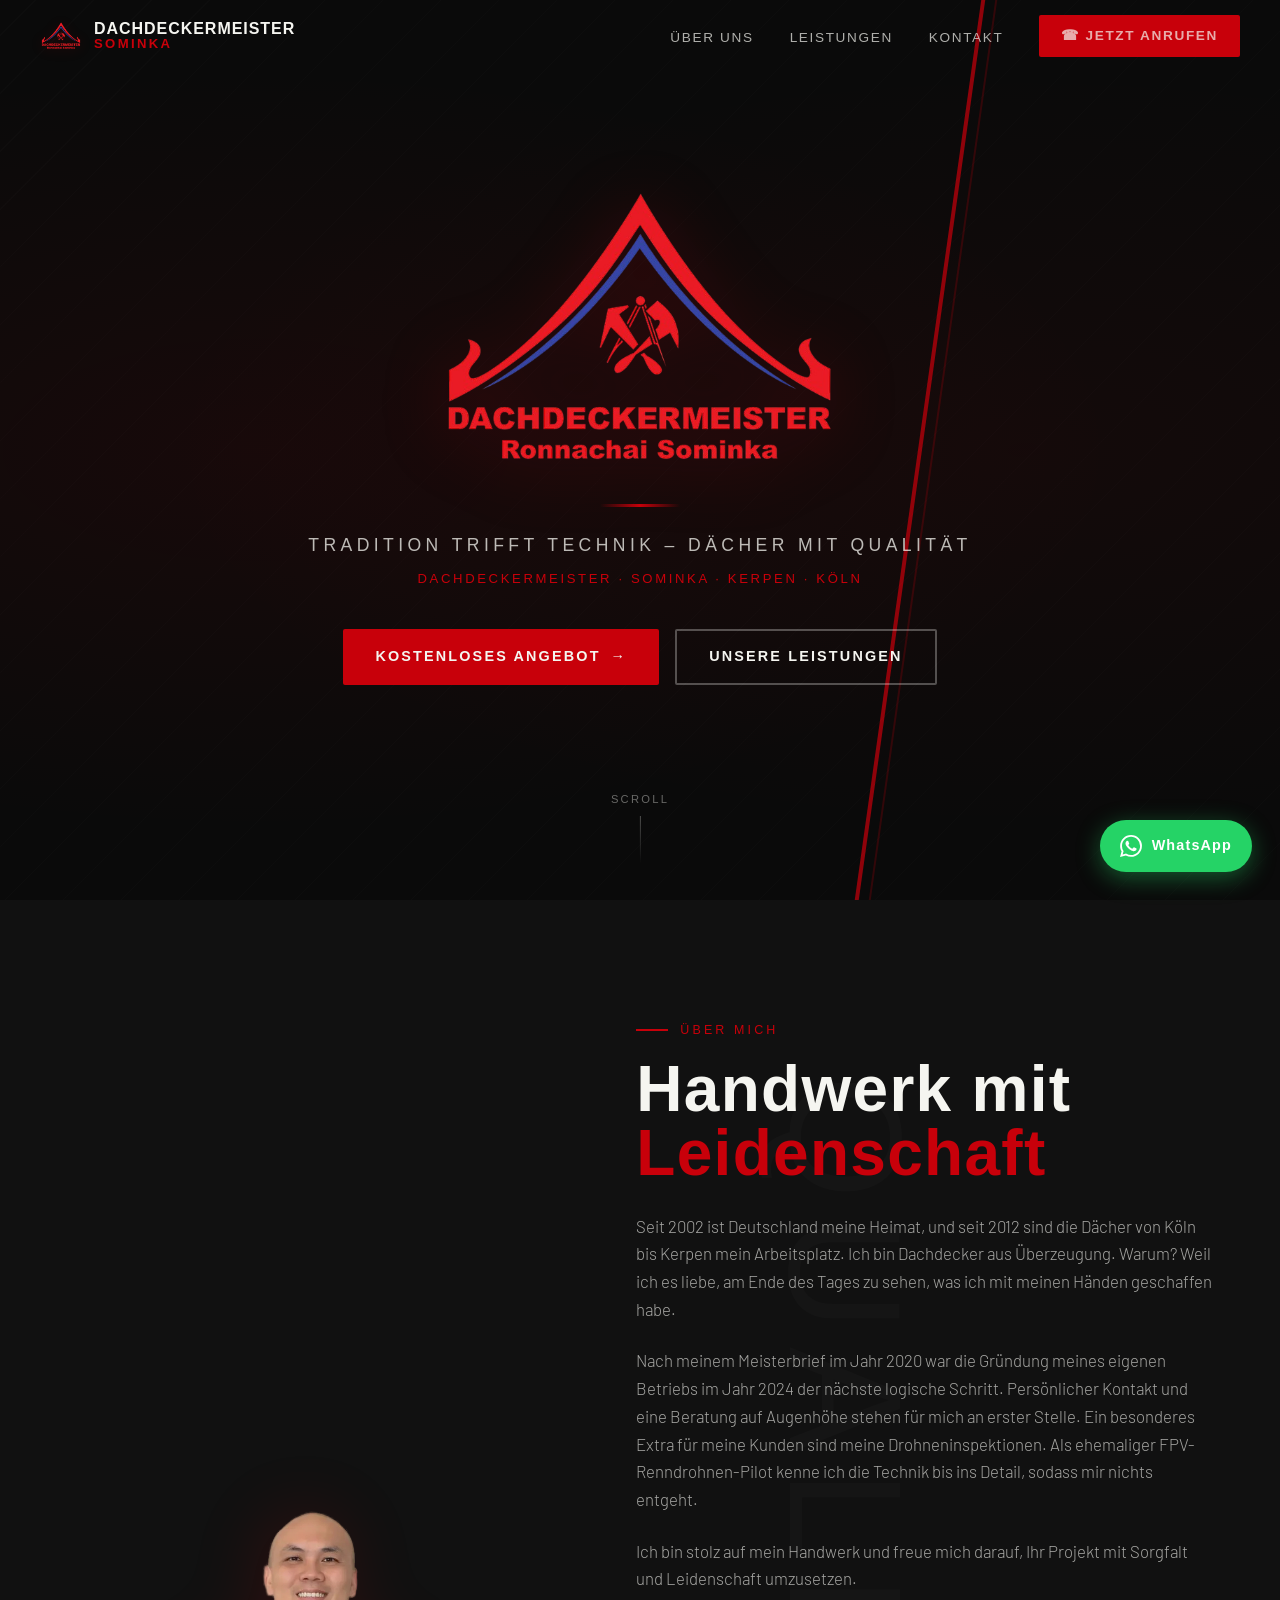
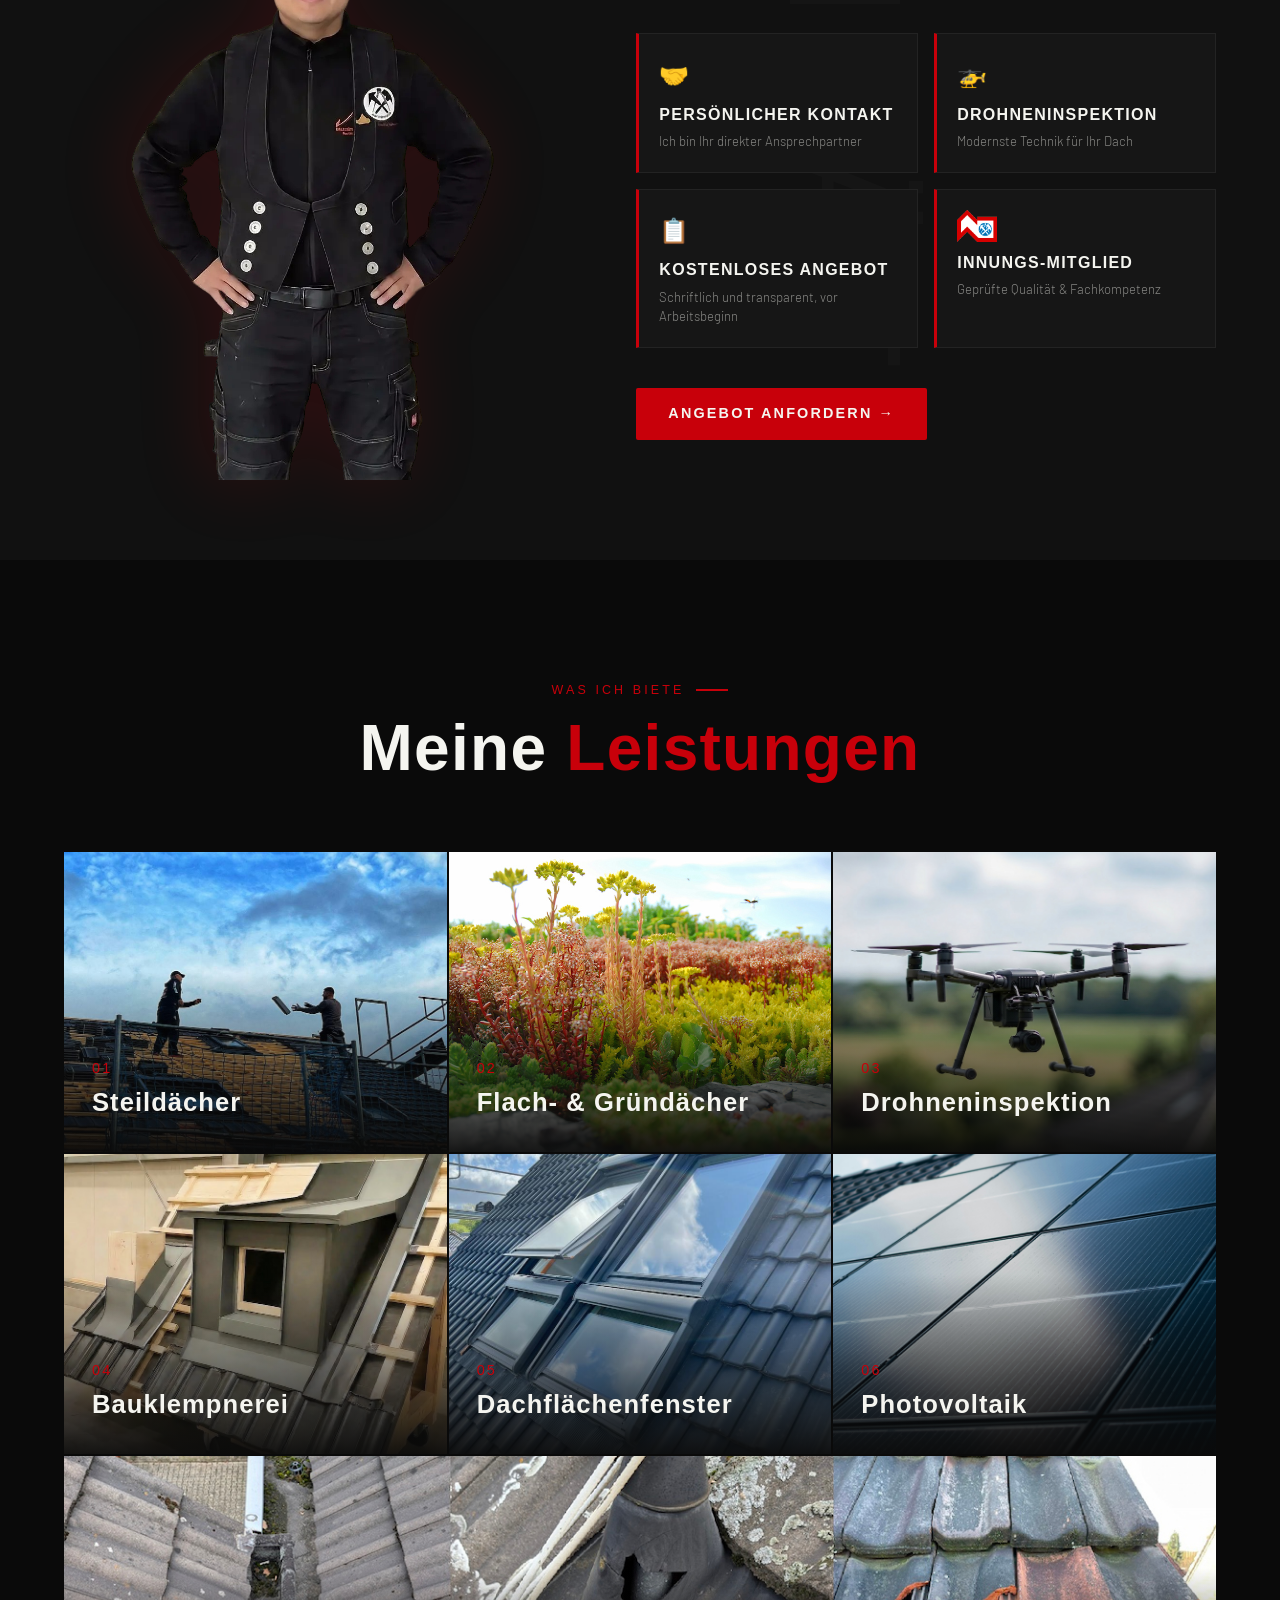
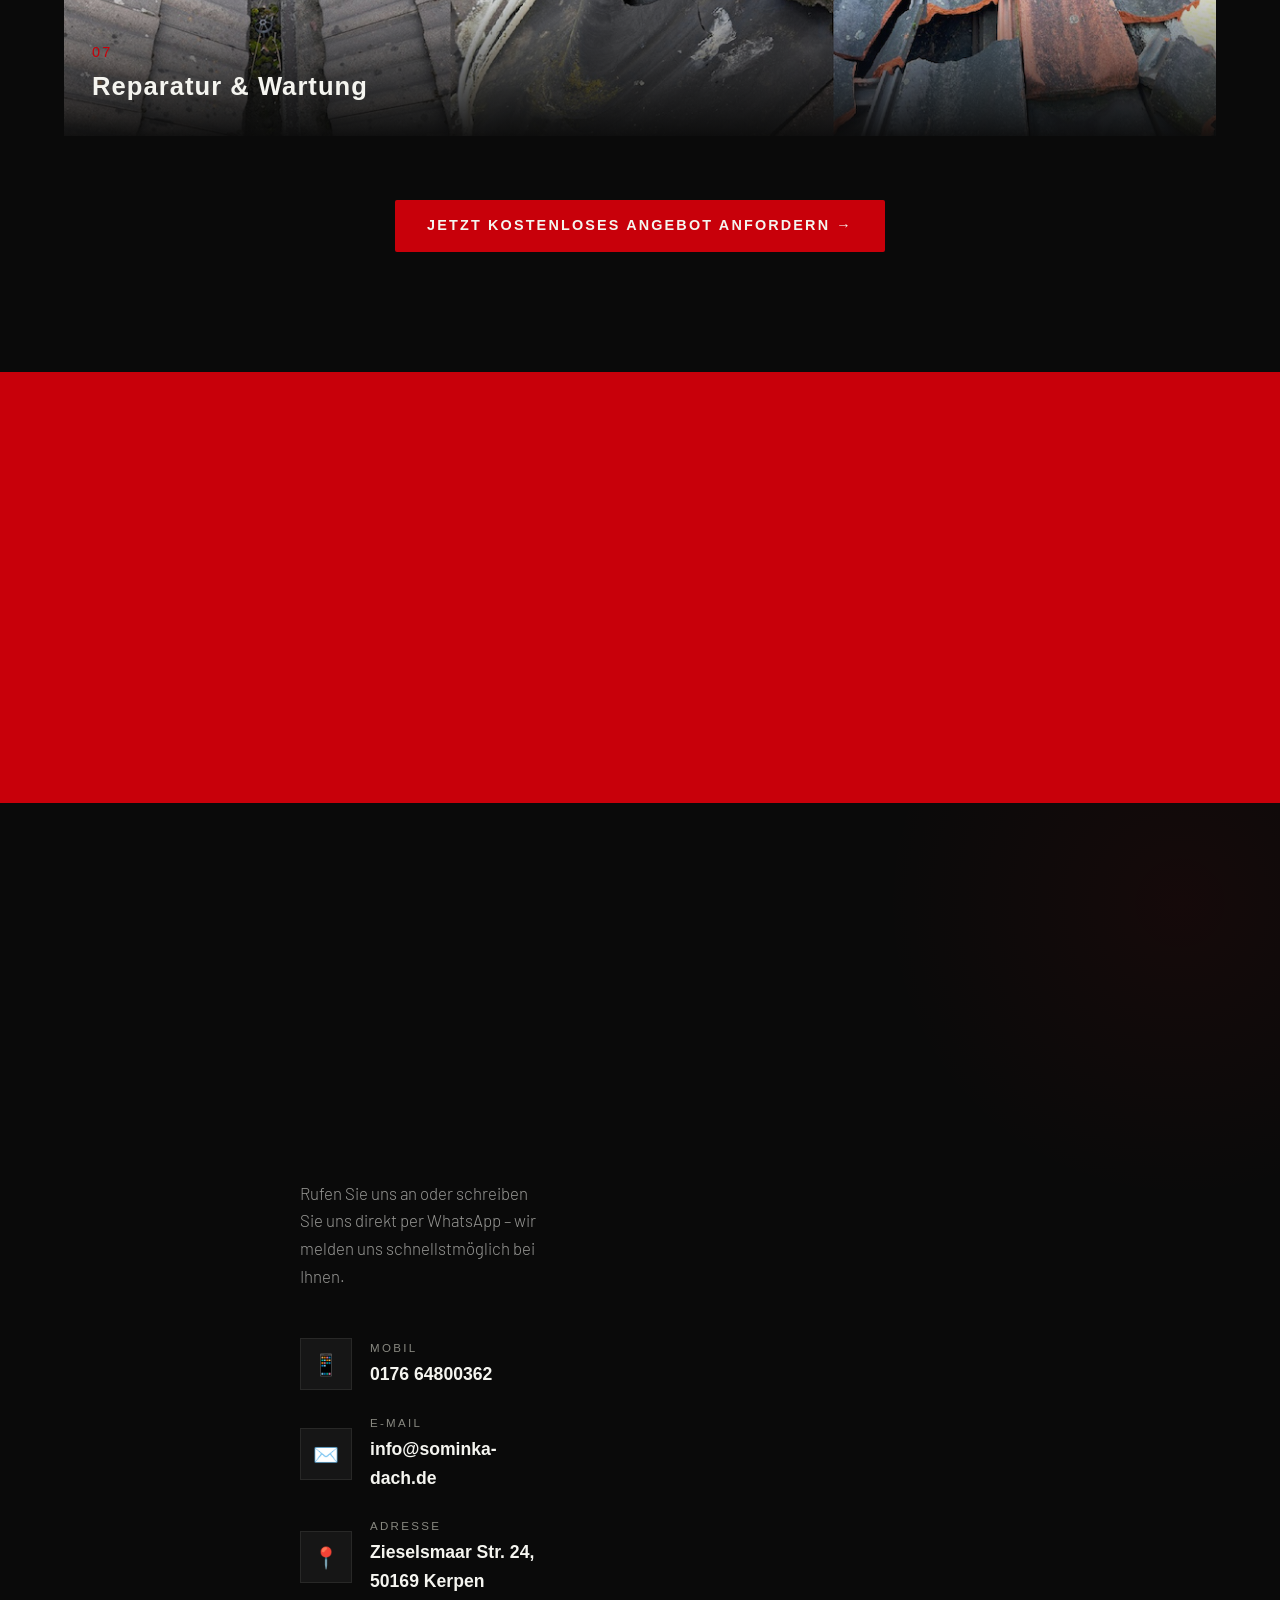
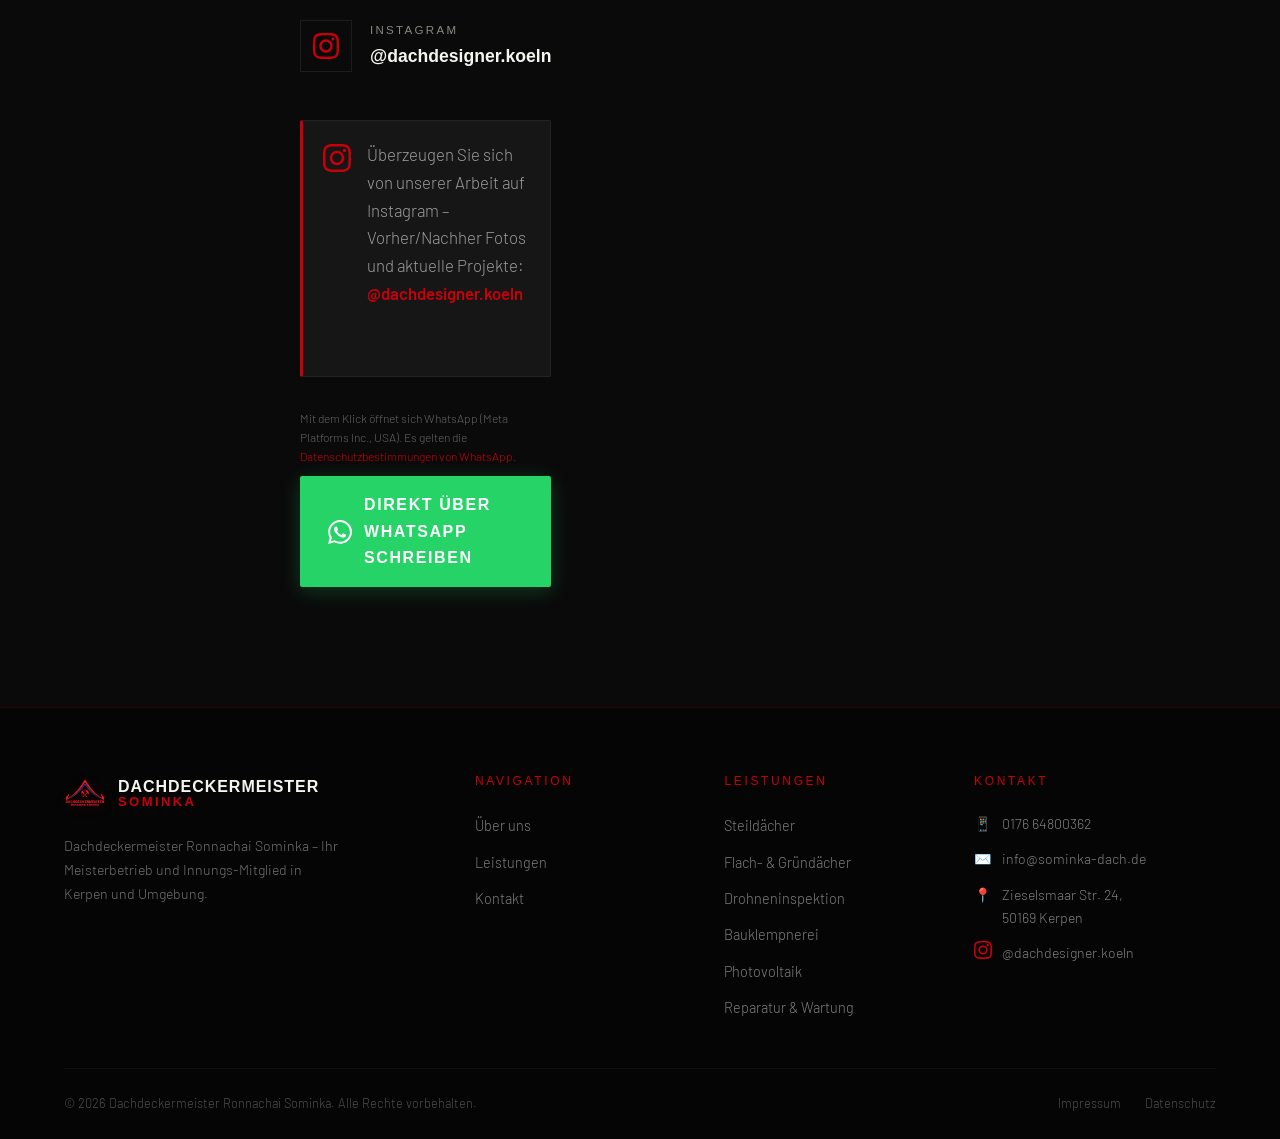
==== index.html @ edcadec3 "Revise text for clarity and emphasis on inspections" ====
<!DOCTYPE html>
<html lang="de">
<head>
  <meta charset="UTF-8" />
  <meta name="viewport" content="width=device-width, initial-scale=1.0" />
  <meta name="description" content="Dachdeckermeister Ronnachai Sominka in Kerpen – Steildach, Flachdach, Gründach, Drohneninspektion, Photovoltaik und mehr. Jetzt kostenloses Angebot anfordern." />
  <title>Dachdeckermeister Sominka | Kerpen</title>
  <link rel="manifest" href="site.webmanifest">
  <link rel="apple-touch-icon" sizes="180x180" href="apple-touch-icon.png">
  <link rel="icon" type="image/png" sizes="32x32" href="favicon-32x32.png">
  <link rel="icon" type="image/png" sizes="16x16" href="favicon-16x16.png">
  <link rel="shortcut icon" href="favicon.ico">
  <link rel="stylesheet" href="style.css" />
</head>
<body>

<!-- ═══════════════════════════════════════════
     LADEANIMATION – Scheinwerfer Reveal
══════════════════════════════════════════════ -->
<div id="page-loader">
  <div class="loader-spotlight-wrap">
    <!-- Logo liegt darunter – wird durch Scheinwerfer enthüllt -->
    <img src="images/logo.png" alt="Dachdeckermeister Sominka" class="loader-logo-base" />
    <!-- Scheinwerfer-Maske läuft darüber -->
    <div class="loader-spotlight"></div>
  </div>
  <div class="loader-bar-wrap">
    <div class="loader-bar"></div>
  </div>
  <span class="loader-text">Dachdeckermeister Sominka</span>
</div>

<!-- FLOATING WHATSAPP -->
<div class="whatsapp-float" aria-label="WhatsApp Kontakt">
  <a href="https://wa.me/4917664800362?text=Hallo%2C%20ich%20interessiere%20mich%20f%C3%BCr%20Ihr%20Angebot." target="_blank" rel="noopener">
    <svg viewBox="0 0 24 24" xmlns="http://www.w3.org/2000/svg">
      <path d="M17.472 14.382c-.297-.149-1.758-.867-2.03-.967-.273-.099-.471-.148-.67.15-.197.297-.767.966-.94 1.164-.173.199-.347.223-.644.075-.297-.15-1.255-.463-2.39-1.475-.883-.788-1.48-1.761-1.653-2.059-.173-.297-.018-.458.13-.606.134-.133.298-.347.446-.52.149-.174.198-.298.298-.497.099-.198.05-.371-.025-.52-.075-.149-.669-1.612-.916-2.207-.242-.579-.487-.5-.669-.51-.173-.008-.371-.01-.57-.01-.198 0-.52.074-.792.372-.272.297-1.04 1.016-1.04 2.479 0 1.462 1.065 2.875 1.213 3.074.149.198 2.096 3.2 5.077 4.487.709.306 1.262.489 1.694.625.712.227 1.36.195 1.871.118.571-.085 1.758-.719 2.006-1.413.248-.694.248-1.289.173-1.413-.074-.124-.272-.198-.57-.347m-5.421 7.403h-.004a9.87 9.87 0 01-5.031-1.378l-.361-.214-3.741.982.998-3.648-.235-.374a9.86 9.86 0 01-1.51-5.26c.001-5.45 4.436-9.884 9.888-9.884 2.64 0 5.122 1.03 6.988 2.898a9.825 9.825 0 012.893 6.994c-.003 5.45-4.437 9.884-9.885 9.884m8.413-18.297A11.815 11.815 0 0012.05 0C5.495 0 .16 5.335.157 11.892c0 2.096.547 4.142 1.588 5.945L.057 24l6.305-1.654a11.882 11.882 0 005.683 1.448h.005c6.554 0 11.89-5.335 11.893-11.893a11.821 11.821 0 00-3.48-8.413Z"/>
    </svg>
    <span>WhatsApp</span>
  </a>
</div>

<!-- NAVIGATION -->
<nav class="navbar" id="navbar">
  <div class="nav-inner">
    <a href="index.html" class="nav-logo">
      <img src="images/logo.png" alt="Logo Dachdeckermeister Sominka" class="nav-logo-img" />
      <div class="nav-logo-text">
        <span class="nav-logo-name">Dachdeckermeister</span>
        <span class="nav-logo-sub">Sominka</span>
      </div>
    </a>
    <ul class="nav-links" id="navLinks">
      <li><a href="#about">Über uns</a></li>
      <li><a href="#services">Leistungen</a></li>
      <li><a href="#contact">Kontakt</a></li>
      <li><a href="tel:+4917664800362" class="btn btn-primary nav-cta">☎ Jetzt anrufen</a></li>
    </ul>
    <div class="nav-burger" id="navBurger" aria-label="Menü öffnen" role="button">
      <span></span><span></span><span></span>
    </div>
  </div>
</nav>

<!-- HERO -->
<section class="hero hero-logo" id="home">
  <div class="hero-slash"></div>

  <!-- Dezentes Hintergrundmuster -->
  <div class="hero-pattern"></div>

  <div class="hero-content hero-content-centered">

    <!-- Logo -->
    <div class="hero-logo-wrap">
      <img
        src="images/logo.png"
        alt="Dachdeckermeister Ronnachai Sominka – Logo"
        class="hero-logo-img"
      />
    </div>

    <!-- Trennlinie -->
    <div class="hero-divider"></div>

    <!-- Slogan -->
    <p class="hero-tagline">
      Tradition trifft Technik – Dächer mit Qualität
    </p>
    <p class="hero-location">
      Dachdeckermeister · Sominka · Kerpen · Köln
    </p>

    <!-- Buttons -->
    <div class="hero-actions" style="justify-content: center;">
      <a href="#contact" class="btn btn-primary">Kostenloses Angebot <span>→</span></a>
      <a href="#services" class="btn btn-outline">Unsere Leistungen</a>
    </div>

  </div>

  <div class="hero-scroll">
    <span>Scroll</span>
    <div class="scroll-line"></div>
  </div>
</section>

<!-- ÜBER UNS -->
<section class="about" id="about">
  <div class="container">
    <div class="about-grid">
      <div class="about-image-wrap animate">
        <div class="about-image-main">
          <img src="images/ueber-uns.png" alt="Ronnachai Sominka – Dachdeckermeister" loading="lazy" />
        </div>
      </div>
      <div class="about-text animate animate-delay-2">
        <span class="section-label">Über mich</span>
        <h2 class="section-title">Handwerk mit <span>Leidenschaft</span></h2>

        <p style="margin-top: 28px;">
          Seit 2002 ist Deutschland meine Heimat, und seit 2012 sind die Dächer
          von Köln bis Kerpen mein Arbeitsplatz. Ich bin Dachdecker aus Überzeugung.
          Warum? Weil ich es liebe, am Ende des Tages zu sehen, was ich mit meinen
          Händen geschaffen habe.
        </p>
        <p>
          Nach meinem Meisterbrief im Jahr 2020 war die Gründung meines eigenen
          Betriebs im Jahr 2024 der nächste logische Schritt. Persönlicher Kontakt
          und eine Beratung auf Augenhöhe stehen für mich an erster Stelle.
          Ein besonderes Extra für meine Kunden sind meine Drohneninspektionen. 
          Als ehemaliger FPV-Renndrohnen-Pilot kenne ich die Technik bis ins Detail, sodass mir nichts entgeht.
        </p>
        <p>
          Ich bin stolz auf mein Handwerk und freue mich darauf, Ihr Projekt
          mit Sorgfalt und Leidenschaft umzusetzen.
        </p>

        <div class="about-values">
          <div class="value-item animate animate-delay-1">
            <div class="value-icon">🤝</div>
            <div class="value-title">Persönlicher Kontakt</div>
            <div class="value-desc">Ich bin Ihr direkter Ansprechpartner</div>
          </div>
          <div class="value-item animate animate-delay-2">
            <div class="value-icon">🚁</div>
            <div class="value-title">Drohneninspektion</div>
            <div class="value-desc">Modernste Technik für Ihr Dach</div>
          </div>
          <div class="value-item animate animate-delay-3">
            <div class="value-icon">📋</div>
            <div class="value-title">Kostenloses Angebot</div>
            <div class="value-desc">Schriftlich und transparent, vor Arbeitsbeginn</div>
          </div>
          <div class="value-item animate animate-delay-4">
            <div class="value-icon">
              <img src="images/innungs-logo.png" alt="Innungs-Mitglied" class="innungs-icon" />
            </div>
            <div class="value-title">Innungs-Mitglied</div>
            <div class="value-desc">Geprüfte Qualität & Fachkompetenz</div>
          </div>
        </div>

        <div style="margin-top: 40px;">
          <a href="#contact" class="btn btn-primary">Angebot anfordern →</a>
        </div>
      </div>
    </div>
  </div>
</section>

<!-- LEISTUNGEN -->
<section class="services" id="services">
  <div class="container">
    <div class="services-header animate">
      <span class="section-label">Was ich biete</span>
      <h2 class="section-title">Meine <span>Leistungen</span></h2>
    </div>
    <div class="services-grid">

      <!-- 1 -->
      <div class="service-card animate animate-delay-1">
        <div class="service-card-img">
          <img src="images/steildach/main.jpg" alt="" loading="lazy" />
        </div>
        <div class="service-card-overlay">
          <div class="service-card-number">01</div>
          <h3 class="service-card-title">Steildächer</h3>
          <p class="service-card-desc">Bei der Neueindeckung oder Sanierung Ihres Steildachs haben Sie die Wahl. Wir beraten Sie individuell zu Material und Optik – für ein Zuhause, das perfekt zu Ihnen passt.</p>
        </div>
        
      </div>

      <!-- 2 -->
      <div class="service-card animate animate-delay-2">
        <div class="service-card-img">
          <img src="images/flachdach/main.jpg" alt="" loading="lazy" />
        </div>
        <div class="service-card-overlay">
          <div class="service-card-number">02</div>
          <h3 class="service-card-title">Flach- & Gründächer</h3>
          <p class="service-card-desc">Fachgerechte Ausführung von Flachdächern und begrünten Dachflächen – nachhaltig und langlebig.</p>
        </div>
        
      </div>

      <!-- 3 Drohne – Highlight -->
      <div class="service-card animate animate-delay-3">
        <div class="service-card-img">
          <img src="images/drohne/main.jpg" alt="" loading="lazy" />
        </div>
        <div class="service-card-overlay">
          <div class="service-card-number">03</div>
          <h3 class="service-card-title">Drohneninspektion</h3>
          <p class="service-card-desc">Dachcheck per Drohne – schnell, sicher, ohne Gerüst. Mit vollem Überblick und detailliertem Bericht.</p>
        </div>
        
      </div>

      <!-- 4 -->
      <div class="service-card animate animate-delay-1">
        <div class="service-card-img">
          <img src="images/klempnerei/main.jpg" alt="" loading="lazy" />
        </div>
        <div class="service-card-overlay">
          <div class="service-card-number">04</div>
          <h3 class="service-card-title">Bauklempnerei</h3>
          <p class="service-card-desc">Dachrinnen, Fallrohre und Blecharbeiten – zuverlässig und dauerhaft.</p>
        </div>
        
      </div>

      <!-- 5 -->
      <div class="service-card animate animate-delay-2">
        <div class="service-card-img">
          <img src="images/dachfenster/main.jpg" alt="" loading="lazy" />
        </div>
        <div class="service-card-overlay">
          <div class="service-card-number">05</div>
          <h3 class="service-card-title">Dachflächenfenster</h3>
          <p class="service-card-desc">Einbau und Austausch von Dachflächenfenstern aller Hersteller – mehr Licht für Ihr Zuhause.</p>
        </div>
        
      </div>

      <!-- 6 Photovoltaik -->
      <div class="service-card animate animate-delay-3">
        <div class="service-card-img">
          <img src="images/photovoltaik/main.jpg" alt="" loading="lazy" />
        </div>
        <div class="service-card-overlay">
          <div class="service-card-number">06</div>
          <h3 class="service-card-title">Photovoltaik</h3>
          <p class="service-card-desc">Fachgerechte Montage von Solaranlagen auf Ihrem Dach – Energie sparen, Kosten senken.</p>
        </div>
        
      </div>

      <!-- 7 Reparatur – volle Breite -->
      <div class="service-card service-card-wide animate animate-delay-1">
        <div class="service-card-img">
          <img src="images/reparatur/main.jpg" alt="" loading="lazy" />
        </div>
        <div class="service-card-overlay">
          <div class="service-card-number">07</div>
          <h3 class="service-card-title">Reparatur & Wartung</h3>
          <p class="service-card-desc">Schnelle Hilfe bei Sturmschäden, undichten Stellen und regelmäßige Dachwartung. Wir sind für Sie da, wenn es darauf ankommt.</p>
        </div>
        
      </div>

    </div>
    <div class="services-cta animate">
      <a href="#contact" class="btn btn-primary">Jetzt kostenloses Angebot anfordern →</a>
    </div>
  </div>
</section>

<!-- WARUM WIR -->
<section class="why-strip">
  <div class="container">
    <div class="why-inner">
      <div class="why-item animate">
        <div class="why-icon">🚁</div>
        <div class="why-title">Drohneninspektion</div>
        <div class="why-desc">Dachcheck ohne Gerüst, schnell & präzise</div>
      </div>
      <div class="why-item animate animate-delay-1">
        <div class="why-icon">📋</div>
        <div class="why-title">Kostenloses Angebot</div>
        <div class="why-desc">Schriftlich und transparent, vor Arbeitsbeginn</div>
      </div>
      <div class="why-item animate animate-delay-2">
        <div class="why-icon">
          <img src="images/innungs-logo.png" alt="Innungs-Mitglied" class="innungs-why-icon" />
        </div>
        <div class="why-title">Innungs-Mitglied</div>
        <div class="why-desc">Geprüfte Qualität & Fachkompetenz</div>
      </div>
      <div class="why-item animate animate-delay-3">
        <div class="why-icon">📍</div>
        <div class="why-title">Region Kerpen & Köln</div>
        <div class="why-desc">Ihr lokaler Meisterbetrieb vor Ort</div>
      </div>
    </div>
  </div>
</section>

<!-- KONTAKT -->
<section class="contact" id="contact">
  <div class="container">
    <div class="contact-grid contact-grid-single">

      <div class="contact-info">
        <span class="section-label animate">Kontakt</span>
        <h2 class="section-title animate animate-delay-1">Wir sind <span>für Sie da</span></h2>
        <p class="animate animate-delay-2" style="margin-top: 20px;">
          Rufen Sie uns an oder schreiben Sie uns direkt per WhatsApp –
          wir melden uns schnellstmöglich bei Ihnen.
        </p>

        <div class="contact-details">
          <div class="contact-item animate animate-delay-1">
            <div class="contact-item-icon">📱</div>
            <div>
              <div class="contact-item-label">Mobil</div>
              <a href="tel:+4917664800362" class="contact-item-value">0176 64800362</a>
            </div>
          </div>
          <div class="contact-item animate animate-delay-2">
            <div class="contact-item-icon">✉️</div>
            <div>
              <div class="contact-item-label">E-Mail</div>
              <a href="mailto:info@sominka-dach.de" class="contact-item-value">info@sominka-dach.de</a>
            </div>
          </div>
          <div class="contact-item animate animate-delay-3">
            <div class="contact-item-icon">📍</div>
            <div>
              <div class="contact-item-label">Adresse</div>
              <a href="https://maps.google.com/?q=Zieselsmaar+Str.+24,+50169+Kerpen" target="_blank" rel="noopener" class="contact-item-value">Zieselsmaar Str. 24, 50169 Kerpen</a>
            </div>
          </div>
          <div class="contact-item animate animate-delay-4">
            <div class="contact-item-icon contact-item-icon-instagram">
              <svg viewBox="0 0 24 24" xmlns="http://www.w3.org/2000/svg" fill="var(--red)" width="26" height="26">
                <path d="M12 2.163c3.204 0 3.584.012 4.85.07 3.252.148 4.771 1.691 4.919 4.919.058 1.265.069 1.645.069 4.849 0 3.205-.012 3.584-.069 4.849-.149 3.225-1.664 4.771-4.919 4.919-1.266.058-1.644.07-4.85.07-3.204 0-3.584-.012-4.849-.07-3.26-.149-4.771-1.699-4.919-4.92-.058-1.265-.07-1.644-.07-4.849 0-3.204.013-3.583.07-4.849.149-3.227 1.664-4.771 4.919-4.919 1.266-.057 1.645-.069 4.849-.069zm0-2.163c-3.259 0-3.667.014-4.947.072-4.358.2-6.78 2.618-6.98 6.98-.059 1.281-.073 1.689-.073 4.948 0 3.259.014 3.668.072 4.948.2 4.358 2.618 6.78 6.98 6.98 1.281.058 1.689.072 4.948.072 3.259 0 3.668-.014 4.948-.072 4.354-.2 6.782-2.618 6.979-6.98.059-1.28.073-1.689.073-4.948 0-3.259-.014-3.667-.072-4.947-.196-4.354-2.617-6.78-6.979-6.98-1.281-.059-1.69-.073-4.949-.073zm0 5.838c-3.403 0-6.162 2.759-6.162 6.162s2.759 6.163 6.162 6.163 6.162-2.759 6.162-6.163c0-3.403-2.759-6.162-6.162-6.162zm0 10.162c-2.209 0-4-1.79-4-4 0-2.209 1.791-4 4-4s4 1.791 4 4c0 2.21-1.791 4-4 4zm6.406-11.845c-.796 0-1.441.645-1.441 1.44s.645 1.44 1.441 1.44c.795 0 1.439-.645 1.439-1.44s-.644-1.44-1.439-1.44z"/>
              </svg>
            </div>
            <div>
              <div class="contact-item-label">Instagram</div>
              <a href="https://instagram.com/dachdesigner.koeln" target="_blank" rel="noopener" class="contact-item-value">@dachdesigner.koeln</a>
            </div>
          </div>
        </div>

        <!-- Instagram Hinweis -->
        <div class="instagram-hint animate">
          <span class="instagram-hint-icon">
            <svg viewBox="0 0 24 24" xmlns="http://www.w3.org/2000/svg" fill="var(--red)" width="28" height="28">
              <path d="M12 2.163c3.204 0 3.584.012 4.85.07 3.252.148 4.771 1.691 4.919 4.919.058 1.265.069 1.645.069 4.849 0 3.205-.012 3.584-.069 4.849-.149 3.225-1.664 4.771-4.919 4.919-1.266.058-1.644.07-4.85.07-3.204 0-3.584-.012-4.849-.07-3.26-.149-4.771-1.699-4.919-4.92-.058-1.265-.07-1.644-.07-4.849 0-3.204.013-3.583.07-4.849.149-3.227 1.664-4.771 4.919-4.919 1.266-.057 1.645-.069 4.849-.069zm0-2.163c-3.259 0-3.667.014-4.947.072-4.358.2-6.78 2.618-6.98 6.98-.059 1.281-.073 1.689-.073 4.948 0 3.259.014 3.668.072 4.948.2 4.358 2.618 6.78 6.98 6.98 1.281.058 1.689.072 4.948.072 3.259 0 3.668-.014 4.948-.072 4.354-.2 6.782-2.618 6.979-6.98.059-1.28.073-1.689.073-4.948 0-3.259-.014-3.667-.072-4.947-.196-4.354-2.617-6.78-6.979-6.98-1.281-.059-1.69-.073-4.949-.073zm0 5.838c-3.403 0-6.162 2.759-6.162 6.162s2.759 6.163 6.162 6.163 6.162-2.759 6.162-6.163c0-3.403-2.759-6.162-6.162-6.162zm0 10.162c-2.209 0-4-1.79-4-4 0-2.209 1.791-4 4-4s4 1.791 4 4c0 2.21-1.791 4-4 4zm6.406-11.845c-.796 0-1.441.645-1.441 1.44s.645 1.44 1.441 1.44c.795 0 1.439-.645 1.439-1.44s-.644-1.44-1.439-1.44z"/>
            </svg>
          </span>
          <p>Überzeugen Sie sich von unserer Arbeit auf Instagram –
            Vorher/Nachher Fotos und aktuelle Projekte:
            <a href="https://instagram.com/dachdesigner.koeln" target="_blank" rel="noopener">@dachdesigner.koeln</a>
          </p>
        </div>

        <!-- WhatsApp -->
        <p style="font-size:0.75rem; color:rgba(245,245,240,0.38); line-height:1.6; margin-bottom:10px; margin-top: 32px;">
          Mit dem Klick öffnet sich WhatsApp (Meta Platforms Inc., USA). Es gelten die
          <a href="https://www.whatsapp.com/legal/privacy-policy-eea" target="_blank" rel="noopener" style="color:var(--red);">Datenschutzbestimmungen von WhatsApp</a>.
        </p>
        <a href="https://wa.me/4917664800362?text=Hallo%2C%20ich%20m%C3%B6chte%20ein%20Angebot%20anfragen." target="_blank" rel="noopener" class="whatsapp-btn animate">
          <svg viewBox="0 0 24 24" xmlns="http://www.w3.org/2000/svg">
            <path d="M17.472 14.382c-.297-.149-1.758-.867-2.03-.967-.273-.099-.471-.148-.67.15-.197.297-.767.966-.94 1.164-.173.199-.347.223-.644.075-.297-.15-1.255-.463-2.39-1.475-.883-.788-1.48-1.761-1.653-2.059-.173-.297-.018-.458.13-.606.134-.133.298-.347.446-.52.149-.174.198-.298.298-.497.099-.198.05-.371-.025-.52-.075-.149-.669-1.612-.916-2.207-.242-.579-.487-.5-.669-.51-.173-.008-.371-.01-.57-.01-.198 0-.52.074-.792.372-.272.297-1.04 1.016-1.04 2.479 0 1.462 1.065 2.875 1.213 3.074.149.198 2.096 3.2 5.077 4.487.709.306 1.262.489 1.694.625.712.227 1.36.195 1.871.118.571-.085 1.758-.719 2.006-1.413.248-.694.248-1.289.173-1.413-.074-.124-.272-.198-.57-.347m-5.421 7.403h-.004a9.87 9.87 0 01-5.031-1.378l-.361-.214-3.741.982.998-3.648-.235-.374a9.86 9.86 0 01-1.51-5.26c.001-5.45 4.436-9.884 9.888-9.884 2.64 0 5.122 1.03 6.988 2.898a9.825 9.825 0 012.893 6.994c-.003 5.45-4.437 9.884-9.885 9.884m8.413-18.297A11.815 11.815 0 0012.05 0C5.495 0 .16 5.335.157 11.892c0 2.096.547 4.142 1.588 5.945L.057 24l6.305-1.654a11.882 11.882 0 005.683 1.448h.005c6.554 0 11.89-5.335 11.893-11.893a11.821 11.821 0 00-3.48-8.413Z"/>
          </svg>
          Direkt über WhatsApp schreiben
        </a>
      </div>

    </div>
  </div>
</section>

<!-- FOOTER -->
<footer class="footer">
  <div class="container">
    <div class="footer-grid">
      <div class="footer-brand">
        <a href="index.html" class="nav-logo">
          <img src="images/logo.png" alt="Logo Dachdeckermeister Sominka" class="nav-logo-img" />
          <div class="nav-logo-text">
            <span class="nav-logo-name">Dachdeckermeister</span>
            <span class="nav-logo-sub">Sominka</span>
          </div>
        </a>
        <p>Dachdeckermeister Ronnachai Sominka – Ihr Meisterbetrieb und Innungs-Mitglied in Kerpen und Umgebung.</p>
      </div>
      <div class="footer-col">
        <div class="footer-col-title">Navigation</div>
        <ul>
          <li><a href="#about">Über uns</a></li>
          <li><a href="#services">Leistungen</a></li>
          <li><a href="#contact">Kontakt</a></li>
        </ul>
      </div>
      <div class="footer-col">
        <div class="footer-col-title">Leistungen</div>
        <ul>
          <li><a href="#services">Steildächer</a></li>
          <li><a href="#services">Flach- & Gründächer</a></li>
          <li><a href="#services">Drohneninspektion</a></li>
          <li><a href="#services">Bauklempnerei</a></li>
          <li><a href="#services">Photovoltaik</a></li>
          <li><a href="#services">Reparatur & Wartung</a></li>
        </ul>
      </div>
      <div class="footer-col">
        <div class="footer-col-title">Kontakt</div>
        <div class="footer-contact-item"><span>📱</span><span>0176 64800362</span></div>
        <div class="footer-contact-item"><span>✉️</span><span>info@sominka-dach.de</span></div>
        <div class="footer-contact-item"><span>📍</span><a href="https://maps.google.com/?q=Zieselsmaar+Str.+24,+50169+Kerpen" target="_blank" rel="noopener" style="color:inherit;">Zieselsmaar Str. 24,<br>50169 Kerpen</a></div>
        <div class="footer-contact-item">
          <span>
            <svg viewBox="0 0 24 24" xmlns="http://www.w3.org/2000/svg" fill="var(--red)" width="18" height="18" style="flex-shrink:0;">
              <path d="M12 2.163c3.204 0 3.584.012 4.85.07 3.252.148 4.771 1.691 4.919 4.919.058 1.265.069 1.645.069 4.849 0 3.205-.012 3.584-.069 4.849-.149 3.225-1.664 4.771-4.919 4.919-1.266.058-1.644.07-4.85.07-3.204 0-3.584-.012-4.849-.07-3.26-.149-4.771-1.699-4.919-4.92-.058-1.265-.07-1.644-.07-4.849 0-3.204.013-3.583.07-4.849.149-3.227 1.664-4.771 4.919-4.919 1.266-.057 1.645-.069 4.849-.069zm0-2.163c-3.259 0-3.667.014-4.947.072-4.358.2-6.78 2.618-6.98 6.98-.059 1.281-.073 1.689-.073 4.948 0 3.259.014 3.668.072 4.948.2 4.358 2.618 6.78 6.98 6.98 1.281.058 1.689.072 4.948.072 3.259 0 3.668-.014 4.948-.072 4.354-.2 6.782-2.618 6.979-6.98.059-1.28.073-1.689.073-4.948 0-3.259-.014-3.667-.072-4.947-.196-4.354-2.617-6.78-6.979-6.98-1.281-.059-1.69-.073-4.949-.073zm0 5.838c-3.403 0-6.162 2.759-6.162 6.162s2.759 6.163 6.162 6.163 6.162-2.759 6.162-6.163c0-3.403-2.759-6.162-6.162-6.162zm0 10.162c-2.209 0-4-1.79-4-4 0-2.209 1.791-4 4-4s4 1.791 4 4c0 2.21-1.791 4-4 4zm6.406-11.845c-.796 0-1.441.645-1.441 1.44s.645 1.44 1.441 1.44c.795 0 1.439-.645 1.439-1.44s-.644-1.44-1.439-1.44z"/>
            </svg>
          </span>
          <a href="https://instagram.com/dachdesigner.koeln" target="_blank" rel="noopener" style="color:inherit;">@dachdesigner.koeln</a>
        </div>
      </div>
    </div>
    <div class="footer-bottom">
      <p>© 2026 Dachdeckermeister Ronnachai Sominka. Alle Rechte vorbehalten.</p>
      <div class="footer-legal">
        <a href="impressum.html">Impressum</a>
        <a href="datenschutz.html">Datenschutz</a>
      </div>
    </div>
  </div>
</footer>

<script>
  // ── Ladeanimation ──
  window.addEventListener('load', function() {
    var loader = document.getElementById('page-loader');
    setTimeout(function() {
      loader.classList.add('hidden');
    }, 2400);
  });

  // ── Glassmorphism Navbar ──
  var navbar = document.getElementById('navbar');
  window.addEventListener('scroll', function() {
    navbar.classList.toggle('scrolled', window.scrollY > 60);
  });

  // ── Mobiles Burger-Menü ──
  var burger   = document.getElementById('navBurger');
  var navLinks = document.getElementById('navLinks');
  burger.addEventListener('click', function() {
    navLinks.classList.toggle('open');
    var s = burger.querySelectorAll('span');
    if (navLinks.classList.contains('open')) {
      s[0].style.transform = 'rotate(45deg) translate(5px, 5px)';
      s[1].style.opacity   = '0';
      s[2].style.transform = 'rotate(-45deg) translate(5px, -5px)';
    } else {
      s[0].style.transform = '';
      s[1].style.opacity   = '';
      s[2].style.transform = '';
    }
  });
  navLinks.querySelectorAll('a').forEach(function(link) {
    link.addEventListener('click', function() {
      navLinks.classList.remove('open');
      burger.querySelectorAll('span').forEach(function(s) {
        s.style.transform = ''; s.style.opacity = '';
      });
    });
  });

  // ── Smooth Scroll Reveal ──
  var obs = new IntersectionObserver(function(entries) {
    entries.forEach(function(e) {
      if (e.isIntersecting) {
        e.target.classList.add('visible');
        obs.unobserve(e.target);
      }
    });
  }, { threshold: 0.1, rootMargin: '0px 0px -40px 0px' });

  document.querySelectorAll('.animate').forEach(function(el) {
    obs.observe(el);
  });
</script>
</body>
</html>
---- style.css ----
/* ============================================================
   DACHDECKER PRO — style.css
   Design: Industrial Luxury · Schwarz / Rot / Weiß
   ============================================================ */

/* Bunny Fonts – EU-Server, DSGVO-konform, kein Google-Tracking */
@import url('https://fonts.bunny.net/css?family=bebas-neue:400|barlow:300,400,600,700|barlow-condensed:400,600,700&display=swap');

/* ── CSS Variables ── */
:root {
  --black:      #0a0a0a;
  --black-soft: #111111;
  --black-card: #161616;
  --red:        #c8000a;
  --red-bright: #e8000c;
  --red-dark:   #8b0007;
  --white:      #f5f5f0;
  --grey-light: #e0dfd8;
  --grey-mid:   #888880;
  --grey-dark:  #2a2a2a;

  --font-display: 'Bebas Neue', sans-serif;
  --font-cond:    'Barlow Condensed', sans-serif;
  --font-body:    'Barlow', sans-serif;

  --transition: 0.3s cubic-bezier(0.25, 0.46, 0.45, 0.94);
  --radius:     2px;
}

/* ── Reset & Base ── */
*, *::before, *::after { box-sizing: border-box; margin: 0; padding: 0; }

html { scroll-behavior: smooth; font-size: 16px; }

body {
  background: var(--black);
  color: var(--white);
  font-family: var(--font-body);
  font-weight: 300;
  line-height: 1.65;
  overflow-x: hidden;
}

img { display: block; width: 100%; object-fit: cover; }
a  { color: inherit; text-decoration: none; }
ul { list-style: none; }

/* ── Scrollbar ── */
::-webkit-scrollbar { width: 4px; }
::-webkit-scrollbar-track { background: var(--black); }
::-webkit-scrollbar-thumb { background: var(--red); }

/* Innungs-Logo Styles */
.about-badge-logo {
  width: 64px;
  height: auto;
  object-fit: contain;
  filter: drop-shadow(0 2px 4px rgba(0,0,0,0.3));
}

.innungs-icon {
  width: 40px;
  height: auto;
  object-fit: contain;
  display: block;
}

.innungs-why-icon {
  width: 52px;
  height: 52px;
  object-fit: contain;
  display: block;
  filter: drop-shadow(0 2px 6px rgba(0,0,0,0.4));
}

/* ── Utility ── */
.container {
  max-width: 1200px;
  margin: 0 auto;
  padding: 0 24px;
}

.section-label {
  font-family: var(--font-cond);
  font-size: 0.78rem;
  letter-spacing: 0.25em;
  text-transform: uppercase;
  color: var(--red);
  display: flex;
  align-items: center;
  gap: 12px;
  margin-bottom: 16px;
}
.section-label::before {
  content: '';
  width: 32px; height: 2px;
  background: var(--red);
  flex-shrink: 0;
}

.section-title {
  font-family: var(--font-display);
  font-size: clamp(2.4rem, 5vw, 4rem);
  line-height: 1;
  letter-spacing: 0.02em;
  color: var(--white);
}

.section-title span { color: var(--red); }

/* ── Button ── */
.btn {
  display: inline-flex;
  align-items: center;
  gap: 10px;
  padding: 14px 32px;
  font-family: var(--font-cond);
  font-size: 0.9rem;
  font-weight: 700;
  letter-spacing: 0.15em;
  text-transform: uppercase;
  border: none;
  cursor: pointer;
  transition: var(--transition);
  border-radius: var(--radius);
  position: relative;
  overflow: hidden;
}

.btn::after {
  content: '';
  position: absolute;
  inset: 0;
  background: rgba(255,255,255,0.08);
  opacity: 0;
  transition: opacity 0.2s;
}
.btn:hover::after { opacity: 1; }

.btn-primary {
  background: var(--red);
  color: var(--white);
}
.btn-primary:hover {
  background: var(--red-bright);
  transform: translateY(-2px);
  box-shadow: 0 8px 24px rgba(200,0,10,0.4);
}

.btn-outline {
  background: transparent;
  color: var(--white);
  border: 2px solid rgba(245,245,240,0.3);
}
.btn-outline:hover {
  border-color: var(--red);
  color: var(--red);
  transform: translateY(-2px);
}

/* ── Hero Logo (Option B) ── */
.hero-logo {
  background: var(--black);
}

.hero-pattern {
  position: absolute;
  inset: 0;
  background:
    radial-gradient(ellipse at 20% 50%, rgba(200,0,10,0.07) 0%, transparent 60%),
    radial-gradient(ellipse at 80% 50%, rgba(200,0,10,0.05) 0%, transparent 60%),
    repeating-linear-gradient(
      -45deg,
      transparent,
      transparent 40px,
      rgba(255,255,255,0.012) 40px,
      rgba(255,255,255,0.012) 41px
    );
  pointer-events: none;
}

.hero-content-centered {
  text-align: center;
  display: flex;
  flex-direction: column;
  align-items: center;
  max-width: 700px;
  margin: 0 auto;
}

.hero-logo-wrap {
  margin-bottom: 32px;
  animation: logoFadeIn 1s ease both;
}

@keyframes logoFadeIn {
  from { opacity: 0; transform: translateY(-20px) scale(0.95); }
  to   { opacity: 1; transform: translateY(0) scale(1); }
}

.hero-logo-img {
  width: min(420px, 80vw);
  max-width: 85vw;
  height: auto;
  filter: drop-shadow(0 8px 32px rgba(200,0,10,0.25));
  transition: filter 0.4s ease;
}
.hero-logo-img:hover {
  filter: drop-shadow(0 12px 40px rgba(200,0,10,0.4));
}

.hero-divider {
  width: 80px;
  height: 3px;
  background: linear-gradient(to right, transparent, var(--red), transparent);
  margin: 0 auto 24px;
}

.hero-tagline {
  font-family: var(--font-cond);
  font-size: 1.1rem;
  letter-spacing: 0.25em;
  text-transform: uppercase;
  color: rgba(245,245,240,0.75);
  margin-bottom: 8px;
}

.hero-location {
  font-family: var(--font-cond);
  font-size: 0.82rem;
  letter-spacing: 0.2em;
  text-transform: uppercase;
  color: var(--red);
  margin-bottom: 40px;
}

.hero-stats-centered {
  justify-content: center;
  border-top: 1px solid rgba(245,245,240,0.1);
  padding-top: 40px;
  width: 100%;
  margin-top: 40px;
}

/* ────────────────────────────────────────────────
   LADEANIMATION – 3D Flip Reveal
──────────────────────────────────────────────── */
#page-loader {
  position: fixed;
  inset: 0;
  background: var(--black);
  z-index: 9999;
  display: flex;
  flex-direction: column;
  align-items: center;
  justify-content: center;
  gap: 32px;
  transition: opacity 0.9s ease, visibility 0.9s ease;
  perspective: 1200px;
}

#page-loader.hidden {
  opacity: 0;
  visibility: hidden;
  pointer-events: none;
}

.loader-spotlight-wrap {
  width: min(420px, 80vw);
  display: flex;
  align-items: center;
  justify-content: center;
  transform-style: preserve-3d;
  animation: flip3D 1.4s cubic-bezier(0.4, 0, 0.2, 1) 0.3s both;
}

@keyframes flip3D {
  0%   {
    transform: rotateY(-180deg) scale(0.8);
    opacity: 0;
    filter: drop-shadow(0 0 0px rgba(200,0,10,0));
  }
  60%  {
    transform: rotateY(8deg) scale(1.02);
    opacity: 1;
  }
  80%  {
    transform: rotateY(-4deg) scale(0.99);
  }
  100% {
    transform: rotateY(0deg) scale(1);
    opacity: 1;
    filter: drop-shadow(0 0 40px rgba(200,0,10,0.5));
  }
}

.loader-logo-base {
  width: 100%;
  height: auto;
  display: block;
}

.loader-spotlight { display: none; }

/* Ladebalken */
.loader-bar-wrap {
  width: min(420px, 80vw);
  height: 2px;
  background: rgba(255,255,255,0.08);
  border-radius: 2px;
  overflow: hidden;
}

.loader-bar {
  height: 100%;
  width: 0%;
  background: var(--red);
  border-radius: 2px;
  animation: loaderFill 1.8s cubic-bezier(0.4, 0, 0.2, 1) 0.3s forwards;
}

@keyframes loaderFill {
  0%   { width: 0%; }
  60%  { width: 70%; }
  100% { width: 100%; }
}

.loader-text {
  font-family: var(--font-cond);
  font-size: 0.72rem;
  letter-spacing: 0.28em;
  text-transform: uppercase;
  color: rgba(245,245,240,0.35);
  animation: loaderTextFade 0.8s ease 0.5s both;
}

@keyframes loaderTextFade {
  from { opacity: 0; transform: translateY(6px); }
  to   { opacity: 1; transform: translateY(0); }
}

/* ────────────────────────────────────────────────
   NAVBAR
──────────────────────────────────────────────── */
.navbar {
  position: fixed;
  top: 0; left: 0; right: 0;
  z-index: 1000;
  padding: 0 24px;
  background: transparent;
  transition: background 0.4s, box-shadow 0.4s;
}

.navbar.scrolled {
  background: rgba(10,10,10,0.55);
  box-shadow: 0 1px 0 rgba(200,0,10,0.25), 0 4px 32px rgba(0,0,0,0.4);
  backdrop-filter: blur(20px) saturate(180%);
  -webkit-backdrop-filter: blur(20px) saturate(180%);
  border-bottom: 1px solid rgba(255,255,255,0.06);
}

.nav-inner {
  max-width: 1200px;
  margin: 0 auto;
  height: 72px;
  display: flex;
  align-items: center;
  justify-content: space-between;
}

.nav-logo {
  display: flex;
  align-items: center;
  gap: 12px;
}

.nav-logo-mark {
  width: 38px; height: 38px;
  background: var(--red);
  display: flex;
  align-items: center;
  justify-content: center;
  font-family: var(--font-display);
  font-size: 1.3rem;
  color: white;
  clip-path: polygon(0 0, 100% 0, 100% 75%, 50% 100%, 0 75%);
}

.nav-logo-img {
  width: 42px;
  height: 42px;
  object-fit: contain;
  flex-shrink: 0;
  filter: drop-shadow(0 2px 6px rgba(200,0,10,0.2));
}

.nav-logo-text {
  display: flex;
  flex-direction: column;
  line-height: 1;
}
.nav-logo-name {
  font-family: var(--font-cond);
  font-size: 1rem;
  font-weight: 700;
  letter-spacing: 0.06em;
  color: var(--white);
  text-transform: uppercase;
}
.nav-logo-sub {
  font-family: var(--font-cond);
  font-size: 0.82rem;
  letter-spacing: 0.18em;
  text-transform: uppercase;
  color: var(--red);
  font-weight: 700;
}

.nav-links {
  display: flex;
  gap: 36px;
  align-items: center;
}

.nav-links a {
  font-family: var(--font-cond);
  font-size: 0.85rem;
  letter-spacing: 0.12em;
  text-transform: uppercase;
  color: rgba(245,245,240,0.7);
  transition: color var(--transition);
  position: relative;
}
.nav-links a::after {
  content: '';
  position: absolute;
  bottom: -4px; left: 0;
  width: 0; height: 2px;
  background: var(--red);
  transition: width var(--transition);
}
.nav-links a:hover { color: var(--white); }
.nav-links a:hover::after { width: 100%; }

.nav-cta {
  padding: 10px 22px;
  font-size: 0.78rem;
}

.nav-burger {
  display: none;
  flex-direction: column;
  gap: 5px;
  cursor: pointer;
  padding: 8px;
}
.nav-burger span {
  width: 26px; height: 2px;
  background: var(--white);
  transition: var(--transition);
}

/* ────────────────────────────────────────────────
   HERO
──────────────────────────────────────────────── */
.hero {
  position: relative;
  min-height: 100vh;
  display: flex;
  align-items: center;
  overflow: hidden;
}

.hero-bg {
  position: absolute;
  inset: 0;
  background:
    linear-gradient(105deg, rgba(10,10,10,0.92) 40%, rgba(10,10,10,0.55) 100%),
    url('https://images.unsplash.com/photo-1558618666-fcd25c85cd64?w=1600&q=80') center/cover no-repeat;
}

.hero-bg::after {
  content: '';
  position: absolute;
  inset: 0;
  background: repeating-linear-gradient(
    0deg,
    transparent,
    transparent 2px,
    rgba(0,0,0,0.03) 2px,
    rgba(0,0,0,0.03) 4px
  );
}

/* Diagonal red slash */
.hero-slash {
  position: absolute;
  top: 0; right: 28%;
  width: 4px;
  height: 100%;
  background: var(--red);
  transform: skewX(-8deg);
  opacity: 0.7;
}
.hero-slash::after {
  content: '';
  position: absolute;
  top: 0; left: 14px;
  width: 2px; height: 100%;
  background: var(--red);
  opacity: 0.3;
}

.hero-content {
  position: relative;
  z-index: 2;
  max-width: 1200px;
  margin: 0 auto;
  padding: 120px 24px 80px;
}

.hero-eyebrow {
  font-family: var(--font-cond);
  font-size: 0.82rem;
  letter-spacing: 0.3em;
  text-transform: uppercase;
  color: var(--red);
  margin-bottom: 24px;
  display: flex;
  align-items: center;
  gap: 12px;
}
.hero-eyebrow::before {
  content: ''; width: 40px; height: 2px; background: var(--red);
}

.hero-title {
  font-family: var(--font-display);
  font-size: clamp(3.5rem, 9vw, 8rem);
  line-height: 0.92;
  letter-spacing: 0.01em;
  margin-bottom: 32px;
  max-width: 700px;
}

.hero-title .accent { color: var(--red); }
.hero-title .outline {
  -webkit-text-stroke: 2px var(--white);
  color: transparent;
}

.hero-subtitle {
  font-size: 1.15rem;
  font-weight: 300;
  color: rgba(245,245,240,0.7);
  max-width: 440px;
  margin-bottom: 48px;
  line-height: 1.7;
}

.hero-actions {
  display: flex;
  gap: 16px;
  flex-wrap: wrap;
  margin-bottom: 64px;
}

.hero-stats {
  display: flex;
  gap: 48px;
  flex-wrap: wrap;
  padding-top: 48px;
  border-top: 1px solid rgba(245,245,240,0.1);
}

.stat-item {}
.stat-number {
  font-family: var(--font-display);
  font-size: 2.8rem;
  line-height: 1;
  color: var(--red);
}
.stat-label {
  font-family: var(--font-cond);
  font-size: 0.78rem;
  letter-spacing: 0.18em;
  text-transform: uppercase;
  color: rgba(245,245,240,0.5);
  margin-top: 4px;
}

/* Hero scroll indicator */
.hero-scroll {
  position: absolute;
  bottom: 36px; left: 50%;
  transform: translateX(-50%);
  display: flex;
  flex-direction: column;
  align-items: center;
  gap: 8px;
  z-index: 2;
}
.hero-scroll span {
  font-family: var(--font-cond);
  font-size: 0.7rem;
  letter-spacing: 0.2em;
  text-transform: uppercase;
  color: rgba(245,245,240,0.4);
}
.scroll-line {
  width: 1px; height: 48px;
  background: linear-gradient(to bottom, rgba(245,245,240,0.3), transparent);
  animation: scrollPulse 2s ease-in-out infinite;
}
@keyframes scrollPulse {
  0%, 100% { opacity: 0.3; transform: scaleY(1); }
  50%       { opacity: 1;   transform: scaleY(1.1); }
}

/* ────────────────────────────────────────────────
   ÜBER UNS
──────────────────────────────────────────────── */
.about {
  padding: 120px 0;
  background: var(--black-soft);
  position: relative;
  overflow: hidden;
}

.about::before {
  content: 'QUALITÄT';
  position: absolute;
  top: 50%; right: -20px;
  transform: translateY(-50%) rotate(90deg);
  font-family: var(--font-display);
  font-size: 10rem;
  color: rgba(255,255,255,0.02);
  letter-spacing: 0.1em;
  pointer-events: none;
  white-space: nowrap;
}

.about-grid {
  display: grid;
  grid-template-columns: 1fr 1.2fr;
  gap: 60px;
  align-items: flex-end;
}

.about-image-wrap {
  position: relative;
  display: flex;
  justify-content: center;
  margin-bottom: -40px;
  z-index: 2;
}

/* Portrait freigestellt – kein Box-Container */
.about-image-main {
  height: auto;
  border-radius: 0;
  overflow: visible;
  background: transparent;
}

.about-image-main img {
  height: auto;
  width: 100%;
  max-width: 750px;
  object-fit: contain;
  object-position: bottom;
  transition: transform 0.8s ease;
  filter: drop-shadow(-8px 0 32px rgba(200,0,10,0.15));
}
.about-image-main:hover img {
  transform: scale(1.02) translateY(-4px);
  filter: drop-shadow(-8px 0 40px rgba(200,0,10,0.25));
}

.about-text { padding-left: 16px; }

.about-text p {
  color: rgba(245,245,240,0.65);
  margin-bottom: 24px;
  font-size: 1.05rem;
}

.about-values {
  display: grid;
  grid-template-columns: 1fr 1fr;
  gap: 16px;
  margin-top: 40px;
}

.value-item {
  background: var(--black-card);
  border: 1px solid rgba(245,245,240,0.06);
  padding: 20px;
  border-left: 3px solid var(--red);
  transition: border-color var(--transition), transform var(--transition);
}
.value-item:hover {
  border-color: var(--red-bright);
  transform: translateX(4px);
}
.value-icon {
  font-size: 1.5rem;
  margin-bottom: 8px;
}
.value-title {
  font-family: var(--font-cond);
  font-size: 1rem;
  font-weight: 700;
  letter-spacing: 0.08em;
  text-transform: uppercase;
  margin-bottom: 4px;
}
.value-desc {
  font-size: 0.82rem;
  color: rgba(245,245,240,0.5);
  line-height: 1.5;
}

/* ────────────────────────────────────────────────
   LEISTUNGEN
──────────────────────────────────────────────── */
.services {
  padding: 120px 0;
  background: var(--black);
}

.services-header {
  text-align: center;
  margin-bottom: 72px;
}
.services-header .section-label { justify-content: center; }
.services-header .section-label::before { display: none; }
.services-header .section-label::after {
  content: ''; width: 32px; height: 2px; background: var(--red);
}

.services-grid {
  display: grid;
  grid-template-columns: repeat(3, 1fr);
  gap: 2px;
}

/* Span first card to 2 columns */
.service-card:first-child {
  grid-column: span 1;
}

.service-card {
  position: relative;
  overflow: hidden;
  cursor: pointer;
  background: var(--black-card);
}

.service-card-img {
  height: 300px;
  overflow: hidden;
}
.service-card-img img {
  height: 100%;
  transition: transform 0.6s ease;
}
.service-card:hover .service-card-img img { transform: scale(1.08); }

.service-card-overlay {
  position: absolute;
  inset: 0;
  background: linear-gradient(to top, rgba(10,10,10,0.95) 0%, transparent 60%);
  display: flex;
  flex-direction: column;
  justify-content: flex-end;
  padding: 28px;
  transition: var(--transition);
}

.service-card-number {
  font-family: var(--font-display);
  font-size: 0.9rem;
  color: var(--red);
  letter-spacing: 0.15em;
  margin-bottom: 8px;
}

.service-card-title {
  font-family: var(--font-display);
  font-size: 1.6rem;
  letter-spacing: 0.04em;
  margin-bottom: 8px;
  line-height: 1.1;
}

.service-card-desc {
  font-size: 0.97rem;
  color: rgba(245,245,240,0.75);
  max-height: 0;
  overflow: hidden;
  transition: max-height 0.4s ease, opacity 0.4s ease;
  opacity: 0;
  line-height: 1.6;
}
.service-card:hover .service-card-desc {
  max-height: 100px;
  opacity: 1;
}

/* 7th card spans full width */
.service-card-wide {
  grid-column: span 3;
}
.service-card-wide .service-card-img {
  height: 280px;
}

/* Services CTA */
.services-cta {
  text-align: center;
  margin-top: 64px;
}

/* ────────────────────────────────────────────────
   WARUM WIR — Red Banner Strip
──────────────────────────────────────────────── */
.why-strip {
  background: var(--red);
  padding: 80px 0;
  position: relative;
}

.why-inner {
  position: relative;
  z-index: 1;
  display: grid;
  grid-template-columns: repeat(4, 1fr);
  gap: 2px;
}

.why-item {
  background: rgba(0,0,0,0.15);
  padding: 40px 32px;
  text-align: center;
  transition: background var(--transition);
}
.why-item:hover { background: rgba(0,0,0,0.25); }

.why-icon {
  font-size: 2.2rem;
  margin-bottom: 16px;
  height: 52px;
  display: flex;
  align-items: center;
  justify-content: center;
}
.why-title {
  font-family: var(--font-display);
  font-size: 1.4rem;
  letter-spacing: 0.05em;
  margin-bottom: 8px;
}
.why-desc {
  font-size: 0.85rem;
  opacity: 0.85;
  line-height: 1.5;
  font-weight: 300;
}

/* ────────────────────────────────────────────────
   TEAM
──────────────────────────────────────────────── */
.team {
  padding: 120px 0;
  background: var(--black-soft);
}

.team-grid {
  display: grid;
  grid-template-columns: repeat(3, 1fr);
  gap: 24px;
  margin-top: 64px;
}

.team-card {
  background: var(--black-card);
  overflow: hidden;
  border-radius: var(--radius);
  transition: transform var(--transition), box-shadow var(--transition);
}
.team-card:hover {
  transform: translateY(-8px);
  box-shadow: 0 20px 40px rgba(0,0,0,0.4);
}

.team-card-img {
  height: 280px;
  overflow: hidden;
  position: relative;
}
.team-card-img img {
  height: 100%;
  filter: grayscale(30%);
  transition: filter 0.4s, transform 0.6s;
}
.team-card:hover .team-card-img img {
  filter: grayscale(0%);
  transform: scale(1.05);
}
.team-card-img::after {
  content: '';
  position: absolute;
  inset: 0;
  background: linear-gradient(to top, rgba(10,10,10,0.6) 0%, transparent 50%);
}

.team-card-body {
  padding: 24px 28px;
  border-top: 3px solid var(--red);
}

.team-card-name {
  font-family: var(--font-display);
  font-size: 1.5rem;
  letter-spacing: 0.04em;
}
.team-card-role {
  font-family: var(--font-cond);
  font-size: 0.78rem;
  letter-spacing: 0.2em;
  text-transform: uppercase;
  color: var(--red);
  margin-top: 4px;
}
.team-card-bio {
  font-size: 0.88rem;
  color: rgba(245,245,240,0.55);
  margin-top: 12px;
  line-height: 1.6;
}

/* Kontakt – einspaltiges Layout */
.contact-grid-single {
  grid-template-columns: 1fr;
  max-width: 680px;
  margin: 0 auto;
}

.contact-item-icon-instagram {
  background: transparent !important;
  border-color: rgba(245,245,240,0.08) !important;
  display: flex;
  align-items: center;
  justify-content: center;
}
.contact-item-icon-instagram:hover {
  background: var(--black-card) !important;
}

/* Instagram-Hinweis im Kontaktbereich */
.instagram-hint {
  display: flex;
  gap: 16px;
  align-items: flex-start;
  background: var(--black-card);
  border: 1px solid rgba(245,245,240,0.06);
  border-left: 3px solid var(--red);
  padding: 20px;
  margin-top: 32px;
  border-radius: var(--radius);
}
.instagram-hint-icon {
  font-size: 1.5rem;
  flex-shrink: 0;
  margin-top: 2px;
}
.instagram-hint p {
  font-size: 0.92rem;
  color: rgba(245,245,240,0.65);
  line-height: 1.65;
  margin: 0;
}
.instagram-hint a {
  color: var(--red);
  font-weight: 600;
  transition: color var(--transition);
}
.instagram-hint a:hover { color: var(--red-bright); }

/* ────────────────────────────────────────────────
   KONTAKT
──────────────────────────────────────────────── */
.contact {
  padding: 120px 0;
  background: var(--black);
  position: relative;
  overflow: hidden;
}

.contact::before {
  content: '';
  position: absolute;
  top: -200px; right: -200px;
  width: 600px; height: 600px;
  background: radial-gradient(circle, rgba(200,0,10,0.06) 0%, transparent 70%);
  pointer-events: none;
}

.contact-grid {
  display: grid;
  grid-template-columns: 1fr 1.4fr;
  gap: 80px;
  align-items: start;
}

.contact-info { padding-top: 8px; }

.contact-info p {
  color: rgba(245,245,240,0.6);
  margin-bottom: 48px;
  font-size: 1.05rem;
}

.contact-details {
  display: flex;
  flex-direction: column;
  gap: 24px;
  margin-bottom: 48px;
}

.contact-item {
  display: flex;
  align-items: center;
  gap: 18px;
}

.contact-item-icon {
  width: 52px; height: 52px;
  background: var(--black-card);
  border: 1px solid rgba(245,245,240,0.08);
  display: flex;
  align-items: center;
  justify-content: center;
  font-size: 1.3rem;
  flex-shrink: 0;
  transition: background var(--transition), border-color var(--transition);
}
.contact-item:hover .contact-item-icon {
  background: var(--red);
  border-color: var(--red);
}

.contact-item-label {
  font-family: var(--font-cond);
  font-size: 0.72rem;
  letter-spacing: 0.2em;
  text-transform: uppercase;
  color: var(--grey-mid);
  margin-bottom: 2px;
}
.contact-item-value {
  font-family: var(--font-cond);
  font-size: 1.1rem;
  font-weight: 600;
  color: var(--white);
  transition: color var(--transition);
}
.contact-item:hover .contact-item-value { color: var(--red); }

/* WhatsApp Button */
.whatsapp-btn {
  display: inline-flex;
  align-items: center;
  gap: 12px;
  padding: 16px 28px;
  background: #25D366;
  color: white;
  border-radius: var(--radius);
  font-family: var(--font-cond);
  font-size: 1rem;
  font-weight: 700;
  letter-spacing: 0.1em;
  text-transform: uppercase;
  transition: var(--transition);
  box-shadow: 0 4px 20px rgba(37,211,102,0.25);
  width: 100%;
  justify-content: center;
}
.whatsapp-btn:hover {
  background: #20ba58;
  transform: translateY(-2px);
  box-shadow: 0 8px 28px rgba(37,211,102,0.35);
}
.whatsapp-btn svg {
  width: 24px; height: 24px;
  fill: white;
  flex-shrink: 0;
}

/* Form */
.contact-form-wrap {
  background: var(--black-card);
  border: 1px solid rgba(245,245,240,0.06);
  padding: 48px;
  border-radius: var(--radius);
  position: relative;
}

.contact-form-wrap::before {
  content: '';
  position: absolute;
  top: 0; left: 0; right: 0;
  height: 3px;
  background: var(--red);
}

.form-title {
  font-family: var(--font-display);
  font-size: 1.8rem;
  letter-spacing: 0.04em;
  margin-bottom: 8px;
}
.form-subtitle {
  font-size: 0.88rem;
  color: rgba(245,245,240,0.5);
  margin-bottom: 36px;
}

.form-row {
  display: grid;
  grid-template-columns: 1fr 1fr;
  gap: 16px;
}

.form-group {
  display: flex;
  flex-direction: column;
  gap: 8px;
  margin-bottom: 20px;
}
.form-group.full { grid-column: span 2; }

.form-group label {
  font-family: var(--font-cond);
  font-size: 0.75rem;
  letter-spacing: 0.18em;
  text-transform: uppercase;
  color: var(--grey-mid);
}

.form-group input,
.form-group select,
.form-group textarea {
  background: rgba(255,255,255,0.04);
  border: 1px solid rgba(245,245,240,0.1);
  color: var(--white);
  padding: 14px 16px;
  font-family: var(--font-body);
  font-size: 0.95rem;
  font-weight: 300;
  border-radius: var(--radius);
  transition: border-color var(--transition), background var(--transition);
  outline: none;
  width: 100%;
}

.form-group input:focus,
.form-group select:focus,
.form-group textarea:focus {
  border-color: var(--red);
  background: rgba(200,0,10,0.04);
}

.form-group select option { background: var(--black-card); }
.form-group textarea { resize: vertical; min-height: 130px; }

.form-submit {
  width: 100%;
  padding: 16px;
  font-size: 0.95rem;
  margin-top: 8px;
  justify-content: center;
}

/* ────────────────────────────────────────────────
   FLOATING WHATSAPP
──────────────────────────────────────────────── */
.whatsapp-float {
  position: fixed;
  bottom: 28px;
  right: 28px;
  z-index: 999;
  animation: floatPulse 3s ease-in-out infinite;
}

.whatsapp-float a {
  display: flex;
  align-items: center;
  gap: 10px;
  background: #25D366;
  color: white;
  padding: 14px 20px;
  border-radius: 50px;
  font-family: var(--font-cond);
  font-size: 0.9rem;
  font-weight: 700;
  letter-spacing: 0.08em;
  box-shadow: 0 6px 24px rgba(37,211,102,0.4);
  transition: var(--transition);
}

.whatsapp-float a:hover {
  transform: scale(1.05);
  box-shadow: 0 10px 32px rgba(37,211,102,0.5);
}

.whatsapp-float svg {
  width: 22px; height: 22px;
  fill: white;
  flex-shrink: 0;
}

@keyframes floatPulse {
  0%, 100% { transform: translateY(0); }
  50%       { transform: translateY(-6px); }
}

/* ────────────────────────────────────────────────
   CTA SECTION
──────────────────────────────────────────────── */
.cta-banner {
  padding: 100px 0;
  background: var(--black-soft);
  position: relative;
  overflow: hidden;
  text-align: center;
}

.cta-banner::before {
  content: '';
  position: absolute;
  inset: 0;
  background:
    linear-gradient(135deg, rgba(200,0,10,0.08) 0%, transparent 50%),
    linear-gradient(315deg, rgba(200,0,10,0.06) 0%, transparent 50%);
}

.cta-banner-title {
  font-family: var(--font-display);
  font-size: clamp(2rem, 5vw, 3.8rem);
  letter-spacing: 0.02em;
  margin-bottom: 20px;
  position: relative;
}
.cta-banner-sub {
  font-size: 1.1rem;
  color: rgba(245,245,240,0.6);
  max-width: 500px;
  margin: 0 auto 40px;
  position: relative;
}
.cta-banner .btn { font-size: 1rem; padding: 16px 40px; }

/* ────────────────────────────────────────────────
   FOOTER
──────────────────────────────────────────────── */
.footer {
  background: #050505;
  padding: 64px 0 24px;
  border-top: 1px solid rgba(200,0,10,0.2);
}

.footer-grid {
  display: grid;
  grid-template-columns: 1.8fr 1fr 1fr 1.2fr;
  gap: 48px;
  margin-bottom: 48px;
}

.footer-brand .nav-logo { margin-bottom: 20px; }

.footer-brand p {
  font-size: 0.88rem;
  color: rgba(245,245,240,0.45);
  line-height: 1.7;
  max-width: 280px;
}

.footer-col-title {
  font-family: var(--font-cond);
  font-size: 0.75rem;
  letter-spacing: 0.22em;
  text-transform: uppercase;
  color: var(--red);
  margin-bottom: 20px;
}

.footer-col ul { display: flex; flex-direction: column; gap: 10px; }
.footer-col ul a {
  font-size: 0.9rem;
  color: rgba(245,245,240,0.5);
  transition: color var(--transition), padding-left var(--transition);
}
.footer-col ul a:hover {
  color: var(--white);
  padding-left: 6px;
}

.footer-contact-item {
  display: flex;
  gap: 10px;
  margin-bottom: 12px;
  font-size: 0.88rem;
  color: rgba(245,245,240,0.5);
}
.footer-contact-item span:first-child { color: var(--red); flex-shrink: 0; }

.footer-bottom {
  border-top: 1px solid rgba(245,245,240,0.05);
  padding-top: 24px;
  display: flex;
  justify-content: space-between;
  align-items: center;
  flex-wrap: wrap;
  gap: 12px;
}

.footer-bottom p {
  font-size: 0.8rem;
  color: rgba(245,245,240,0.3);
}

.footer-legal {
  display: flex;
  gap: 24px;
}
.footer-legal a {
  font-size: 0.8rem;
  color: rgba(245,245,240,0.3);
  transition: color var(--transition);
}
.footer-legal a:hover { color: var(--red); }

/* ────────────────────────────────────────────────
   IMPRESSUM / DATENSCHUTZ
──────────────────────────────────────────────── */
.page-hero {
  padding: 140px 0 60px;
  background: var(--black-soft);
  border-bottom: 1px solid rgba(200,0,10,0.2);
}

.page-content {
  padding: 80px 0;
  max-width: 800px;
  margin: 0 auto;
}

.page-content h2 {
  font-family: var(--font-display);
  font-size: 1.8rem;
  letter-spacing: 0.04em;
  margin: 40px 0 16px;
  color: var(--white);
}

.page-content h3 {
  font-family: var(--font-cond);
  font-size: 1.1rem;
  font-weight: 700;
  letter-spacing: 0.1em;
  text-transform: uppercase;
  color: var(--red);
  margin: 28px 0 10px;
}

.page-content p {
  color: rgba(245,245,240,0.65);
  margin-bottom: 16px;
  line-height: 1.75;
}

.page-content a {
  color: var(--red);
  transition: color var(--transition);
}
.page-content a:hover { color: var(--red-bright); }

.placeholder {
  background: rgba(200,0,10,0.1);
  border: 1px dashed var(--red);
  padding: 2px 8px;
  border-radius: 2px;
  font-family: var(--font-cond);
  font-size: 0.85em;
  color: var(--red);
}

/* ────────────────────────────────────────────────
   RESPONSIVE — Tablet
──────────────────────────────────────────────── */
@media (max-width: 1024px) {
  .about-grid    { grid-template-columns: 1fr; gap: 0; }
  .about-image-wrap { margin-bottom: -20px; }
  .about-image-main img { max-width: 380px; }
  .about-text    { padding-left: 0; }
  .services-grid { grid-template-columns: repeat(2, 1fr); }
  .why-inner     { grid-template-columns: repeat(2, 1fr); }
  .team-grid     { grid-template-columns: repeat(2, 1fr); }
  .footer-grid   { grid-template-columns: 1fr 1fr; }
  .contact-grid  { grid-template-columns: 1fr; gap: 48px; }
}

/* ────────────────────────────────────────────────
   RESPONSIVE — Mobile
──────────────────────────────────────────────── */
@media (max-width: 768px) {
  .nav-links { display: none; flex-direction: column; }
  .nav-links.open {
    display: flex;
    position: fixed;
    inset: 72px 0 0 0;
    background: rgba(10,10,10,0.98);
    padding: 40px 32px;
    gap: 28px;
    z-index: 999;
    backdrop-filter: blur(12px);
  }
  .nav-links a { font-size: 1.2rem; }
  .nav-burger { display: flex; }
  .nav-cta { display: none; }

  .hero-title { font-size: clamp(3rem, 12vw, 4.5rem); }
  .hero-stats { gap: 28px; }

  .services-grid { grid-template-columns: 1fr; }
  .service-card-wide { grid-column: span 1; }
  .why-inner     { grid-template-columns: 1fr; }
  .team-grid     { grid-template-columns: 1fr; }

  .footer-grid   { grid-template-columns: 1fr; gap: 32px; }
  .footer-bottom { flex-direction: column; text-align: center; }

  .whatsapp-float a span { display: none; }
  .whatsapp-float a { padding: 16px; border-radius: 50%; }
}

/* ────────────────────────────────────────────────
   ANIMATIONS
──────────────────────────────────────────────── */
@keyframes fadeUp {
  from { opacity: 0; transform: translateY(30px); }
  to   { opacity: 1; transform: translateY(0); }
}

.animate {
  opacity: 0;
  transform: translateY(44px);
  transition: opacity 0.85s cubic-bezier(0.16, 1, 0.3, 1),
              transform 0.85s cubic-bezier(0.16, 1, 0.3, 1);
}
.animate.visible {
  opacity: 1;
  transform: translateY(0);
}

.animate-delay-1 { transition-delay: 0.12s; }
.animate-delay-2 { transition-delay: 0.22s; }
.animate-delay-3 { transition-delay: 0.32s; }
.animate-delay-4 { transition-delay: 0.42s; }
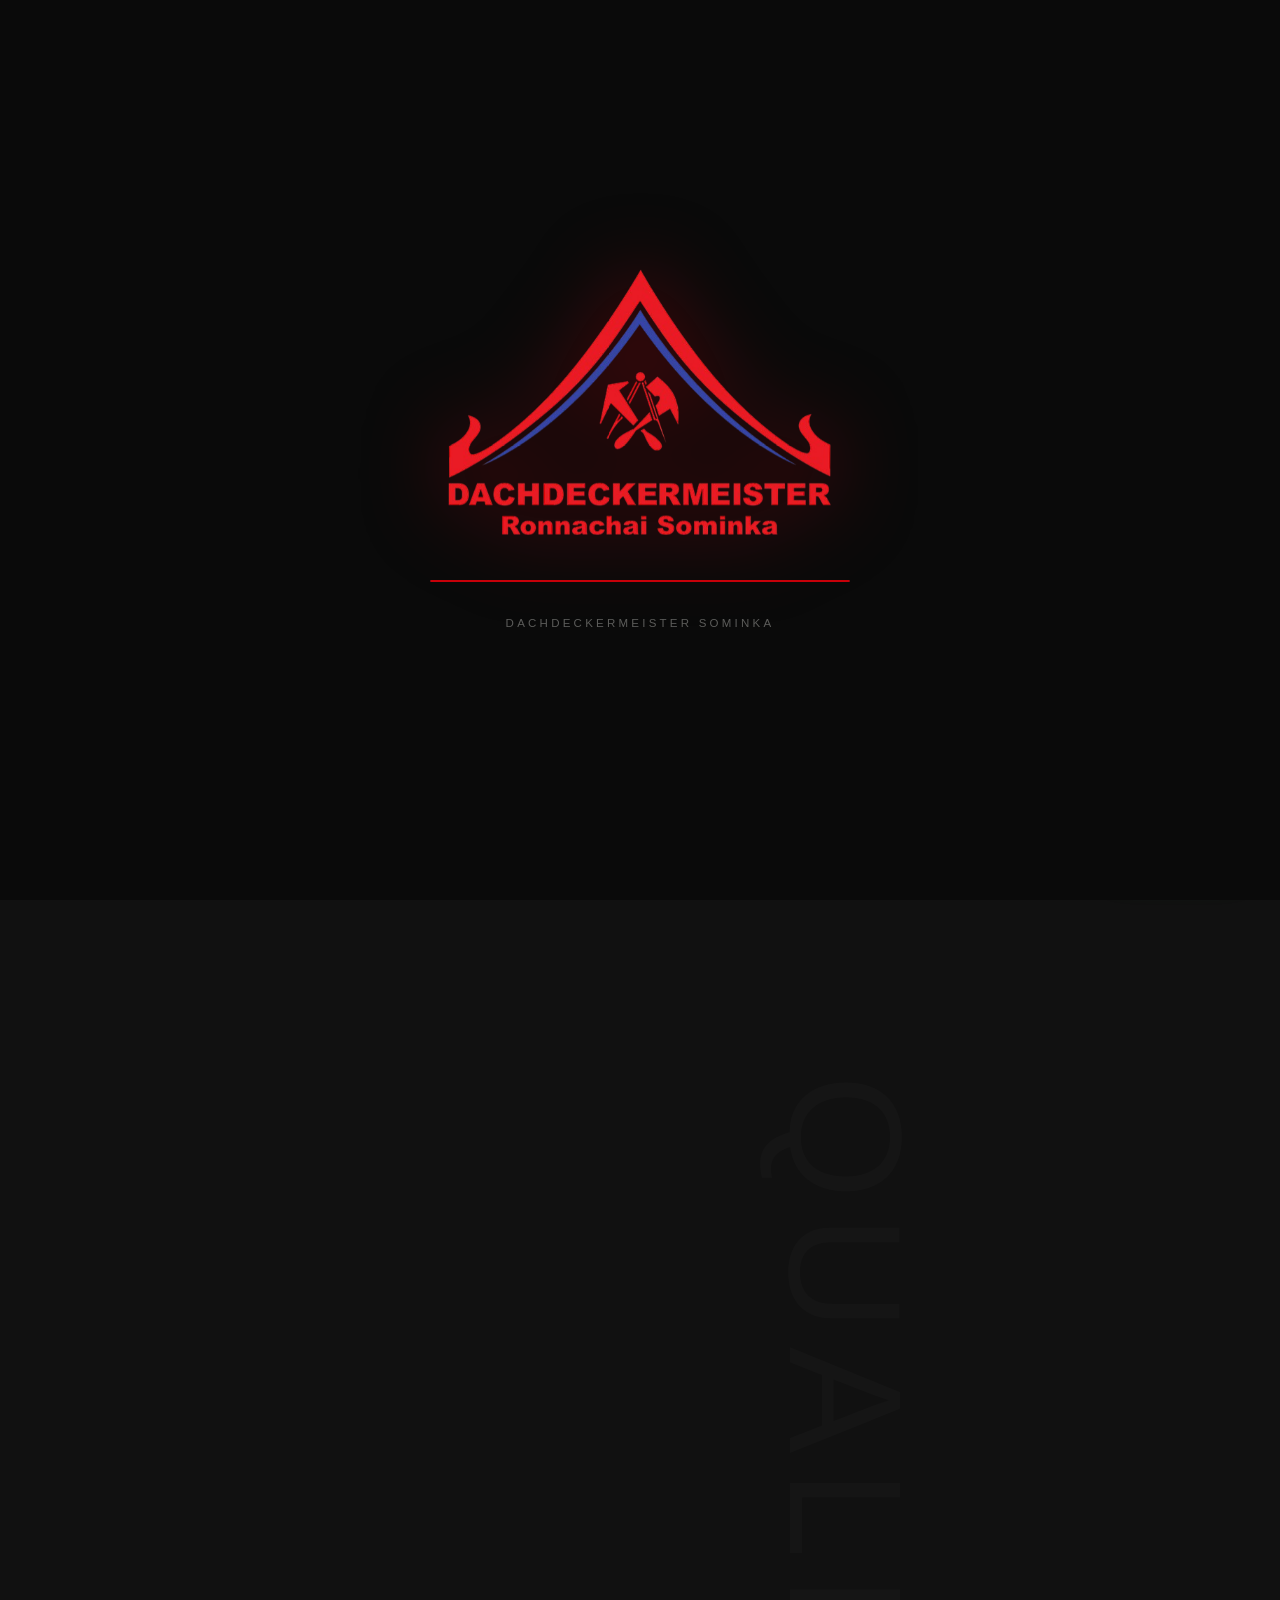
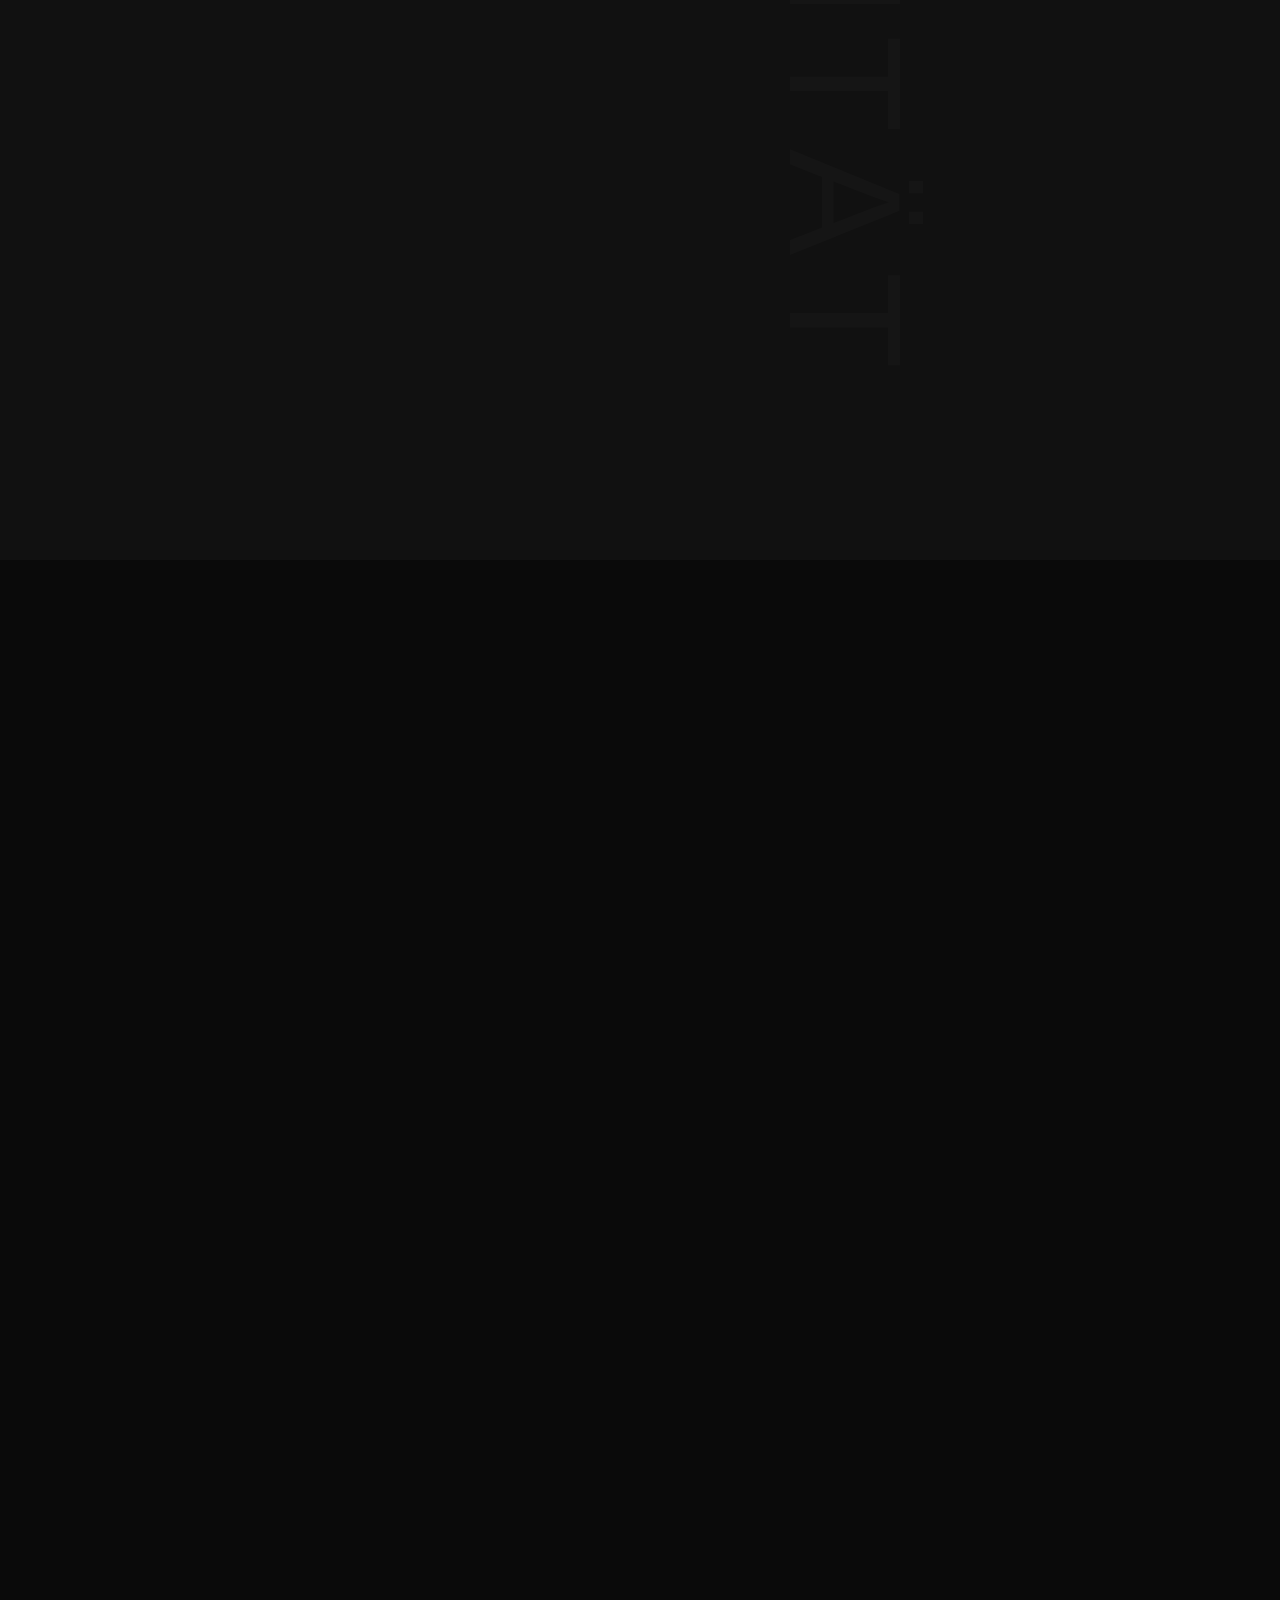
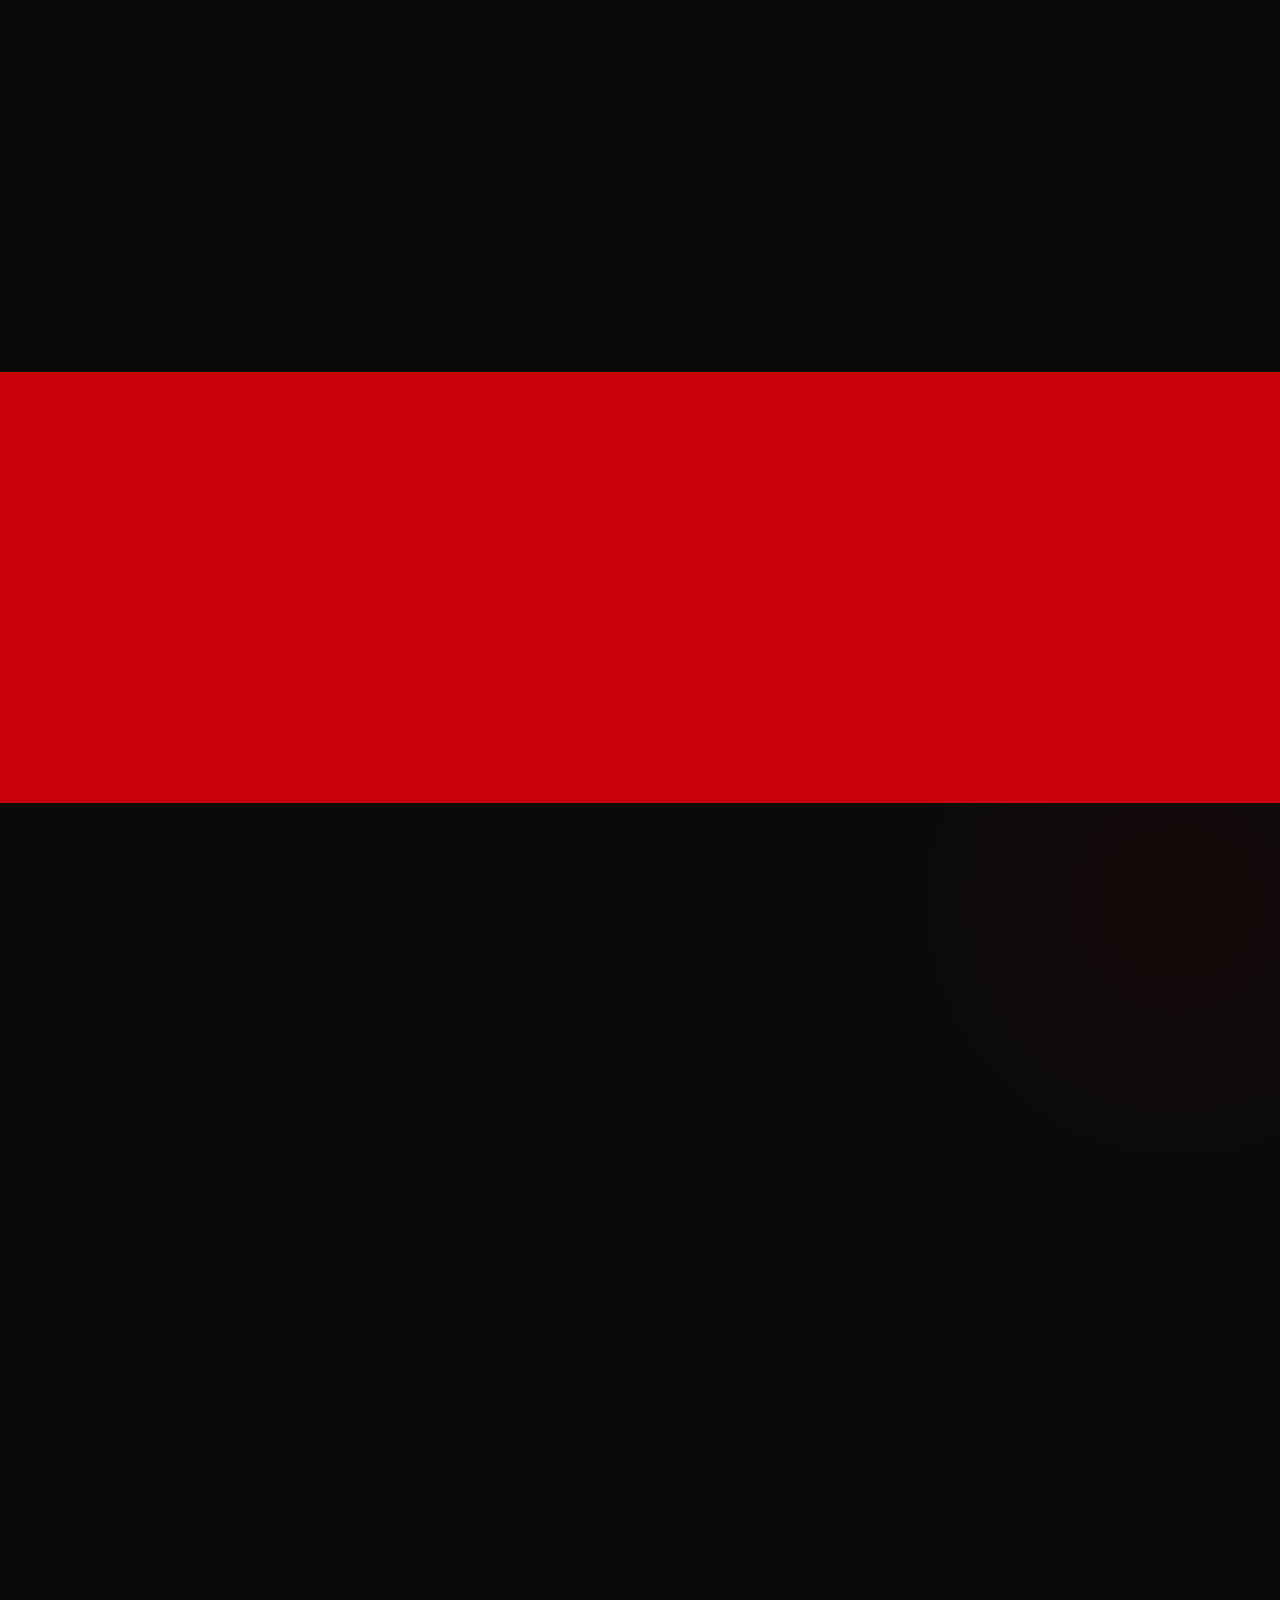
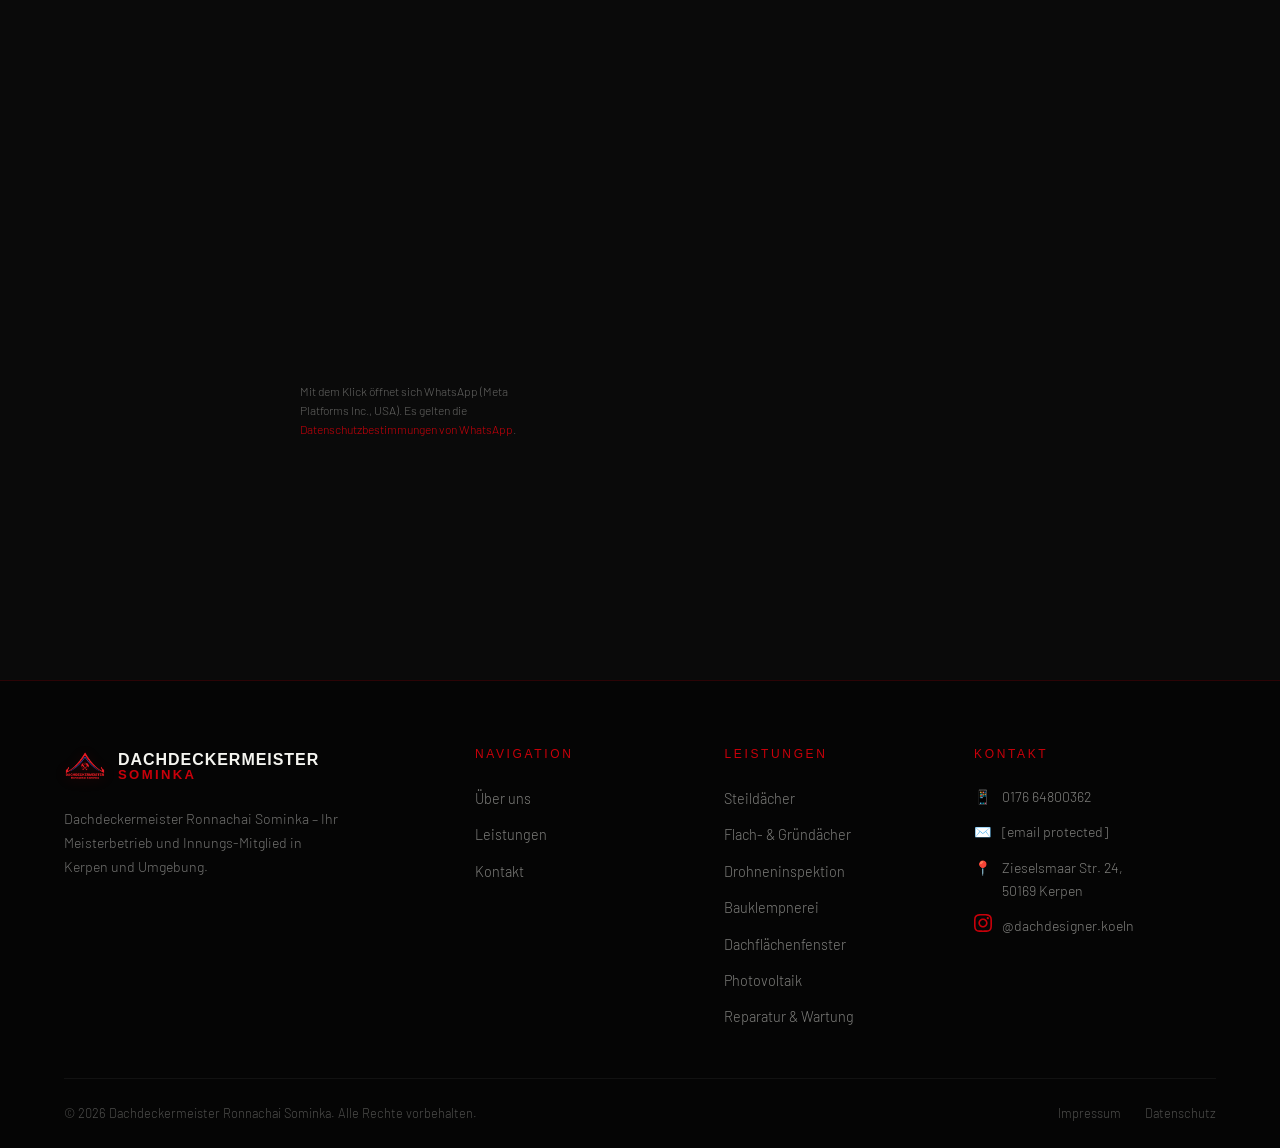
==== commit 02480ab8: "Add files via upload" ====
--- a/index.html
+++ b/index.html
@@ -179,7 +179,7 @@
     <div class="services-grid">
 
       <!-- 1 -->
-      <div class="service-card animate animate-delay-1">
+      <a href="steildach.html" class="service-card animate animate-delay-1" style="text-decoration:none;display:block;">
         <div class="service-card-img">
           <img src="images/steildach/main.jpg" alt="" loading="lazy" />
         </div>
@@ -188,11 +188,10 @@
           <h3 class="service-card-title">Steildächer</h3>
           <p class="service-card-desc">Bei der Neueindeckung oder Sanierung Ihres Steildachs haben Sie die Wahl. Wir beraten Sie individuell zu Material und Optik – für ein Zuhause, das perfekt zu Ihnen passt.</p>
         </div>
-        
-      </div>
+      </a>
 
       <!-- 2 -->
-      <div class="service-card animate animate-delay-2">
+      <a href="flachdach.html" class="service-card animate animate-delay-2" style="text-decoration:none;display:block;">
         <div class="service-card-img">
           <img src="images/flachdach/main.jpg" alt="" loading="lazy" />
         </div>
@@ -201,11 +200,10 @@
           <h3 class="service-card-title">Flach- & Gründächer</h3>
           <p class="service-card-desc">Fachgerechte Ausführung von Flachdächern und begrünten Dachflächen – nachhaltig und langlebig.</p>
         </div>
-        
-      </div>
+      </a>
 
       <!-- 3 Drohne – Highlight -->
-      <div class="service-card animate animate-delay-3">
+      <a href="drohneninspektion.html" class="service-card animate animate-delay-3" style="text-decoration:none;display:block;">
         <div class="service-card-img">
           <img src="images/drohne/main.jpg" alt="" loading="lazy" />
         </div>
@@ -214,11 +212,10 @@
           <h3 class="service-card-title">Drohneninspektion</h3>
           <p class="service-card-desc">Dachcheck per Drohne – schnell, sicher, ohne Gerüst. Mit vollem Überblick und detailliertem Bericht.</p>
         </div>
-        
-      </div>
+      </a>
 
       <!-- 4 -->
-      <div class="service-card animate animate-delay-1">
+      <a href="bauklempnerei.html" class="service-card animate animate-delay-1" style="text-decoration:none;display:block;">
         <div class="service-card-img">
           <img src="images/klempnerei/main.jpg" alt="" loading="lazy" />
         </div>
@@ -227,11 +224,10 @@
           <h3 class="service-card-title">Bauklempnerei</h3>
           <p class="service-card-desc">Dachrinnen, Fallrohre und Blecharbeiten – zuverlässig und dauerhaft.</p>
         </div>
-        
-      </div>
+      </a>
 
       <!-- 5 -->
-      <div class="service-card animate animate-delay-2">
+      <a href="dachfenster.html" class="service-card animate animate-delay-2" style="text-decoration:none;display:block;">
         <div class="service-card-img">
           <img src="images/dachfenster/main.jpg" alt="" loading="lazy" />
         </div>
@@ -240,11 +236,10 @@
           <h3 class="service-card-title">Dachflächenfenster</h3>
           <p class="service-card-desc">Einbau und Austausch von Dachflächenfenstern aller Hersteller – mehr Licht für Ihr Zuhause.</p>
         </div>
-        
-      </div>
+      </a>
 
       <!-- 6 Photovoltaik -->
-      <div class="service-card animate animate-delay-3">
+      <a href="photovoltaik.html" class="service-card animate animate-delay-3" style="text-decoration:none;display:block;">
         <div class="service-card-img">
           <img src="images/photovoltaik/main.jpg" alt="" loading="lazy" />
         </div>
@@ -253,11 +248,10 @@
           <h3 class="service-card-title">Photovoltaik</h3>
           <p class="service-card-desc">Fachgerechte Montage von Solaranlagen auf Ihrem Dach – Energie sparen, Kosten senken.</p>
         </div>
-        
-      </div>
+      </a>
 
       <!-- 7 Reparatur – volle Breite -->
-      <div class="service-card service-card-wide animate animate-delay-1">
+      <a href="reparatur.html" class="service-card service-card-wide animate animate-delay-1" style="text-decoration:none;display:block;">
         <div class="service-card-img">
           <img src="images/reparatur/main.jpg" alt="" loading="lazy" />
         </div>
@@ -266,8 +260,7 @@
           <h3 class="service-card-title">Reparatur & Wartung</h3>
           <p class="service-card-desc">Schnelle Hilfe bei Sturmschäden, undichten Stellen und regelmäßige Dachwartung. Wir sind für Sie da, wenn es darauf ankommt.</p>
         </div>
-        
-      </div>
+      </a>
 
     </div>
     <div class="services-cta animate">
@@ -331,7 +324,7 @@
             <div class="contact-item-icon">✉️</div>
             <div>
               <div class="contact-item-label">E-Mail</div>
-              <a href="mailto:info@sominka-dach.de" class="contact-item-value">info@sominka-dach.de</a>
+              <a href="/cdn-cgi/l/email-protection#bdd4d3dbd2fdced2d0d4d3d6dc90d9dcded593d9d8" class="contact-item-value"><span class="__cf_email__" data-cfemail="e28b8c848da2918d8f8b8c8983cf8683818acc8687">[email&#160;protected]</span></a>
             </div>
           </div>
           <div class="contact-item animate animate-delay-3">
@@ -409,18 +402,19 @@
       <div class="footer-col">
         <div class="footer-col-title">Leistungen</div>
         <ul>
-          <li><a href="#services">Steildächer</a></li>
-          <li><a href="#services">Flach- & Gründächer</a></li>
-          <li><a href="#services">Drohneninspektion</a></li>
-          <li><a href="#services">Bauklempnerei</a></li>
-          <li><a href="#services">Photovoltaik</a></li>
-          <li><a href="#services">Reparatur & Wartung</a></li>
+          <li><a href="steildach.html">Steildächer</a></li>
+          <li><a href="flachdach.html">Flach- & Gründächer</a></li>
+          <li><a href="drohneninspektion.html">Drohneninspektion</a></li>
+          <li><a href="bauklempnerei.html">Bauklempnerei</a></li>
+          <li><a href="dachfenster.html">Dachflächenfenster</a></li>
+          <li><a href="photovoltaik.html">Photovoltaik</a></li>
+          <li><a href="reparatur.html">Reparatur & Wartung</a></li>
         </ul>
       </div>
       <div class="footer-col">
         <div class="footer-col-title">Kontakt</div>
         <div class="footer-contact-item"><span>📱</span><span>0176 64800362</span></div>
-        <div class="footer-contact-item"><span>✉️</span><span>info@sominka-dach.de</span></div>
+        <div class="footer-contact-item"><span>✉️</span><span><a href="/cdn-cgi/l/email-protection" class="__cf_email__" data-cfemail="fb92959d94bb8894969295909ad69f9a9893d59f9e">[email&#160;protected]</a></span></div>
         <div class="footer-contact-item"><span>📍</span><a href="https://maps.google.com/?q=Zieselsmaar+Str.+24,+50169+Kerpen" target="_blank" rel="noopener" style="color:inherit;">Zieselsmaar Str. 24,<br>50169 Kerpen</a></div>
         <div class="footer-contact-item">
           <span>
@@ -442,7 +436,7 @@
   </div>
 </footer>
 
-<script>
+<script data-cfasync="false" src="/cdn-cgi/scripts/5c5dd728/cloudflare-static/email-decode.min.js"></script><script>
   // ── Ladeanimation ──
   window.addEventListener('load', function() {
     var loader = document.getElementById('page-loader');
@@ -483,18 +477,4 @@
   });
 
   // ── Smooth Scroll Reveal ──
-  var obs = new IntersectionObserver(function(entries) {
-    entries.forEach(function(e) {
-      if (e.isIntersecting) {
-        e.target.classList.add('visible');
-        obs.unobserve(e.target);
-      }
-    });
-  }, { threshold: 0.1, rootMargin: '0px 0px -40px 0px' });
-
-  document.querySelectorAll('.animate').forEach(function(el) {
-    obs.observe(el);
-  });
-</script>
-</body>
-</html>
+  var obs = new IntersectionObserver
--- a/style.css
+++ b/style.css
@@ -218,7 +218,7 @@
 
 .hero-tagline {
   font-family: var(--font-cond);
-  font-size: 1.1rem;
+  font-size: 0.8rem;
   letter-spacing: 0.25em;
   text-transform: uppercase;
   color: rgba(245,245,240,0.75);
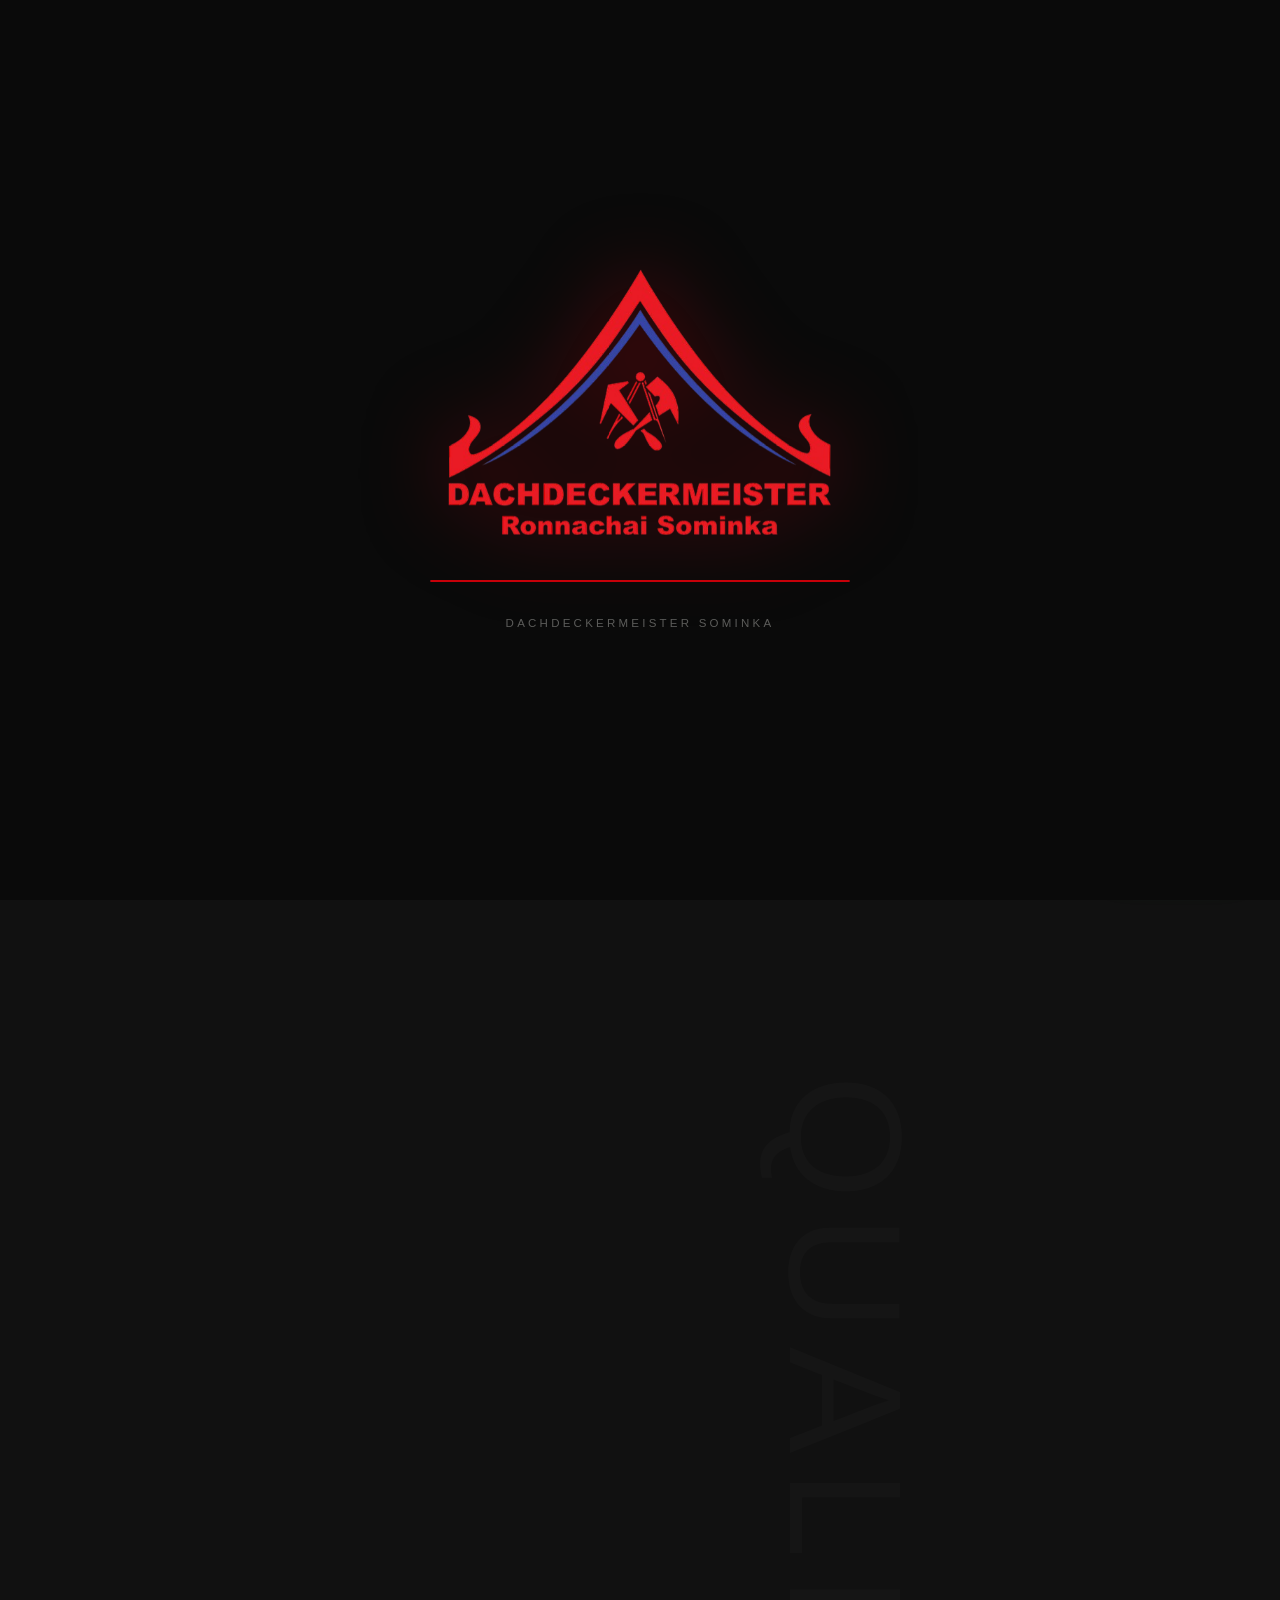
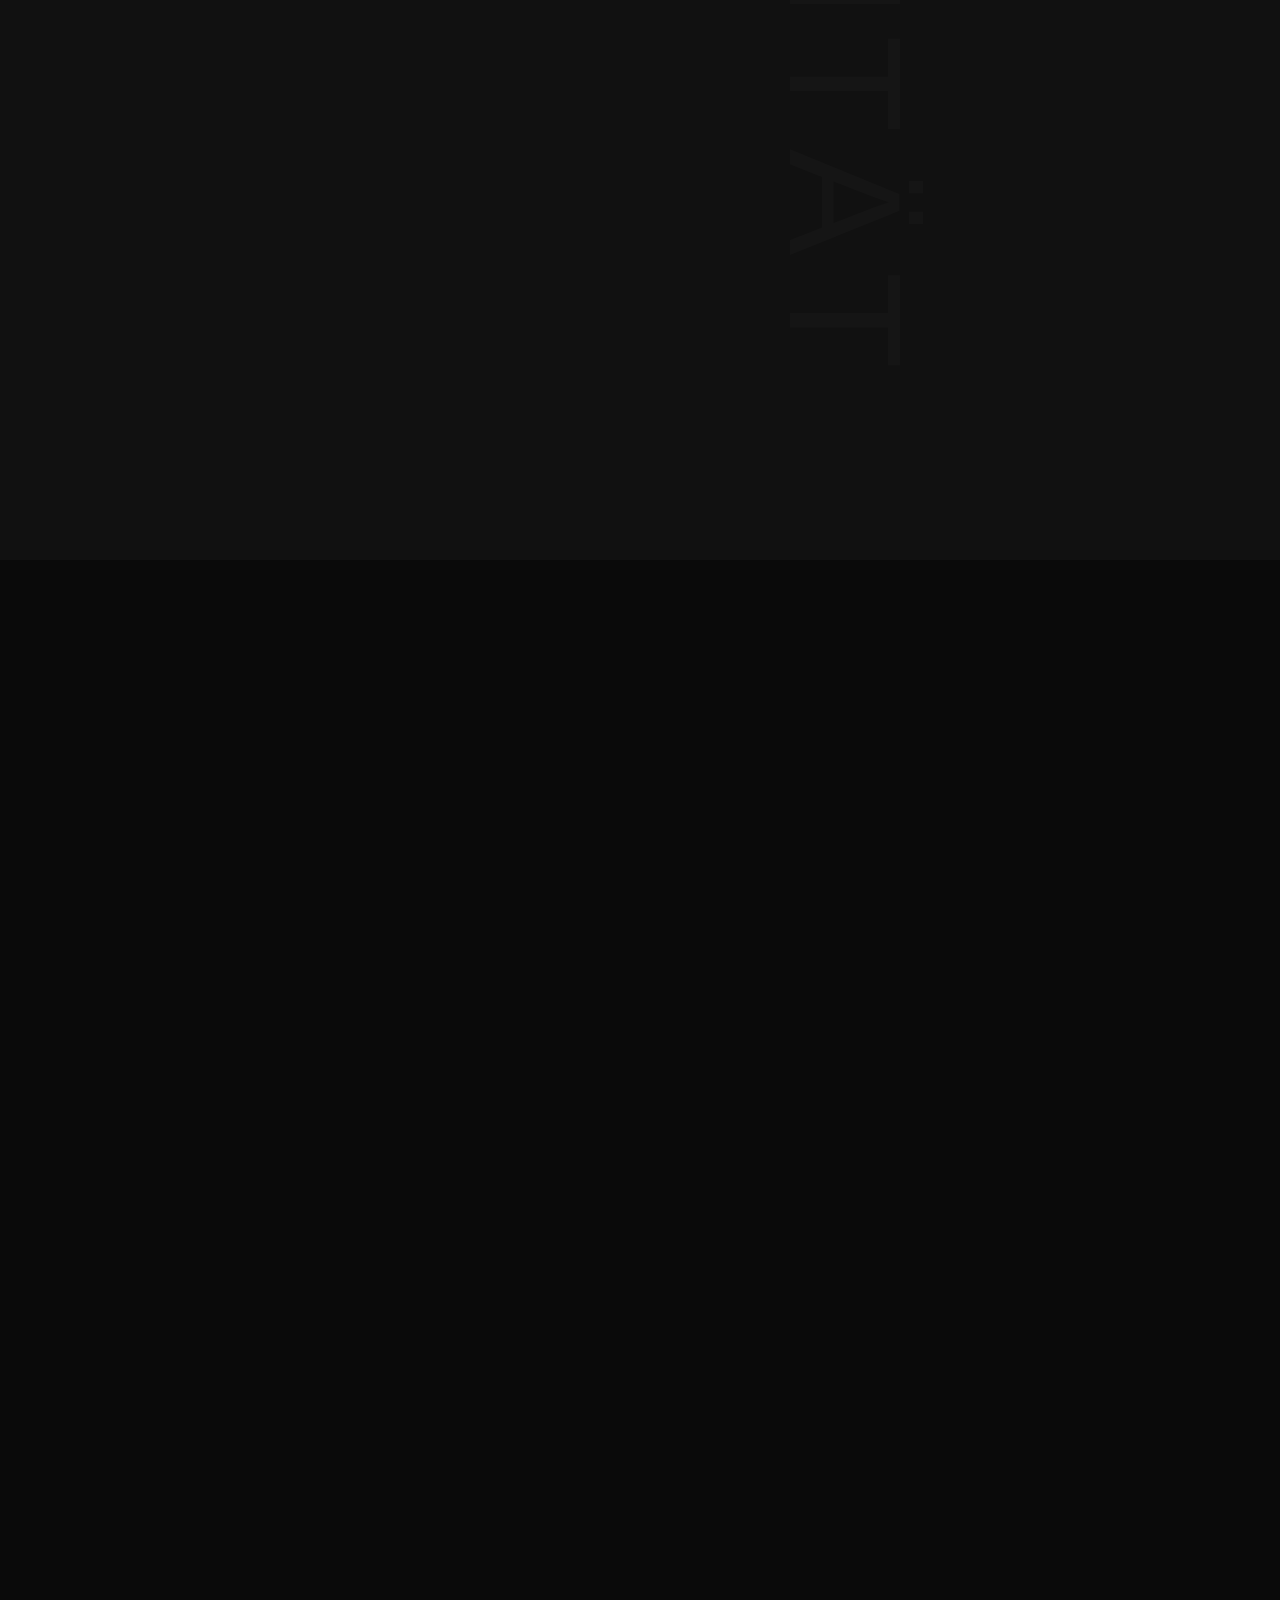
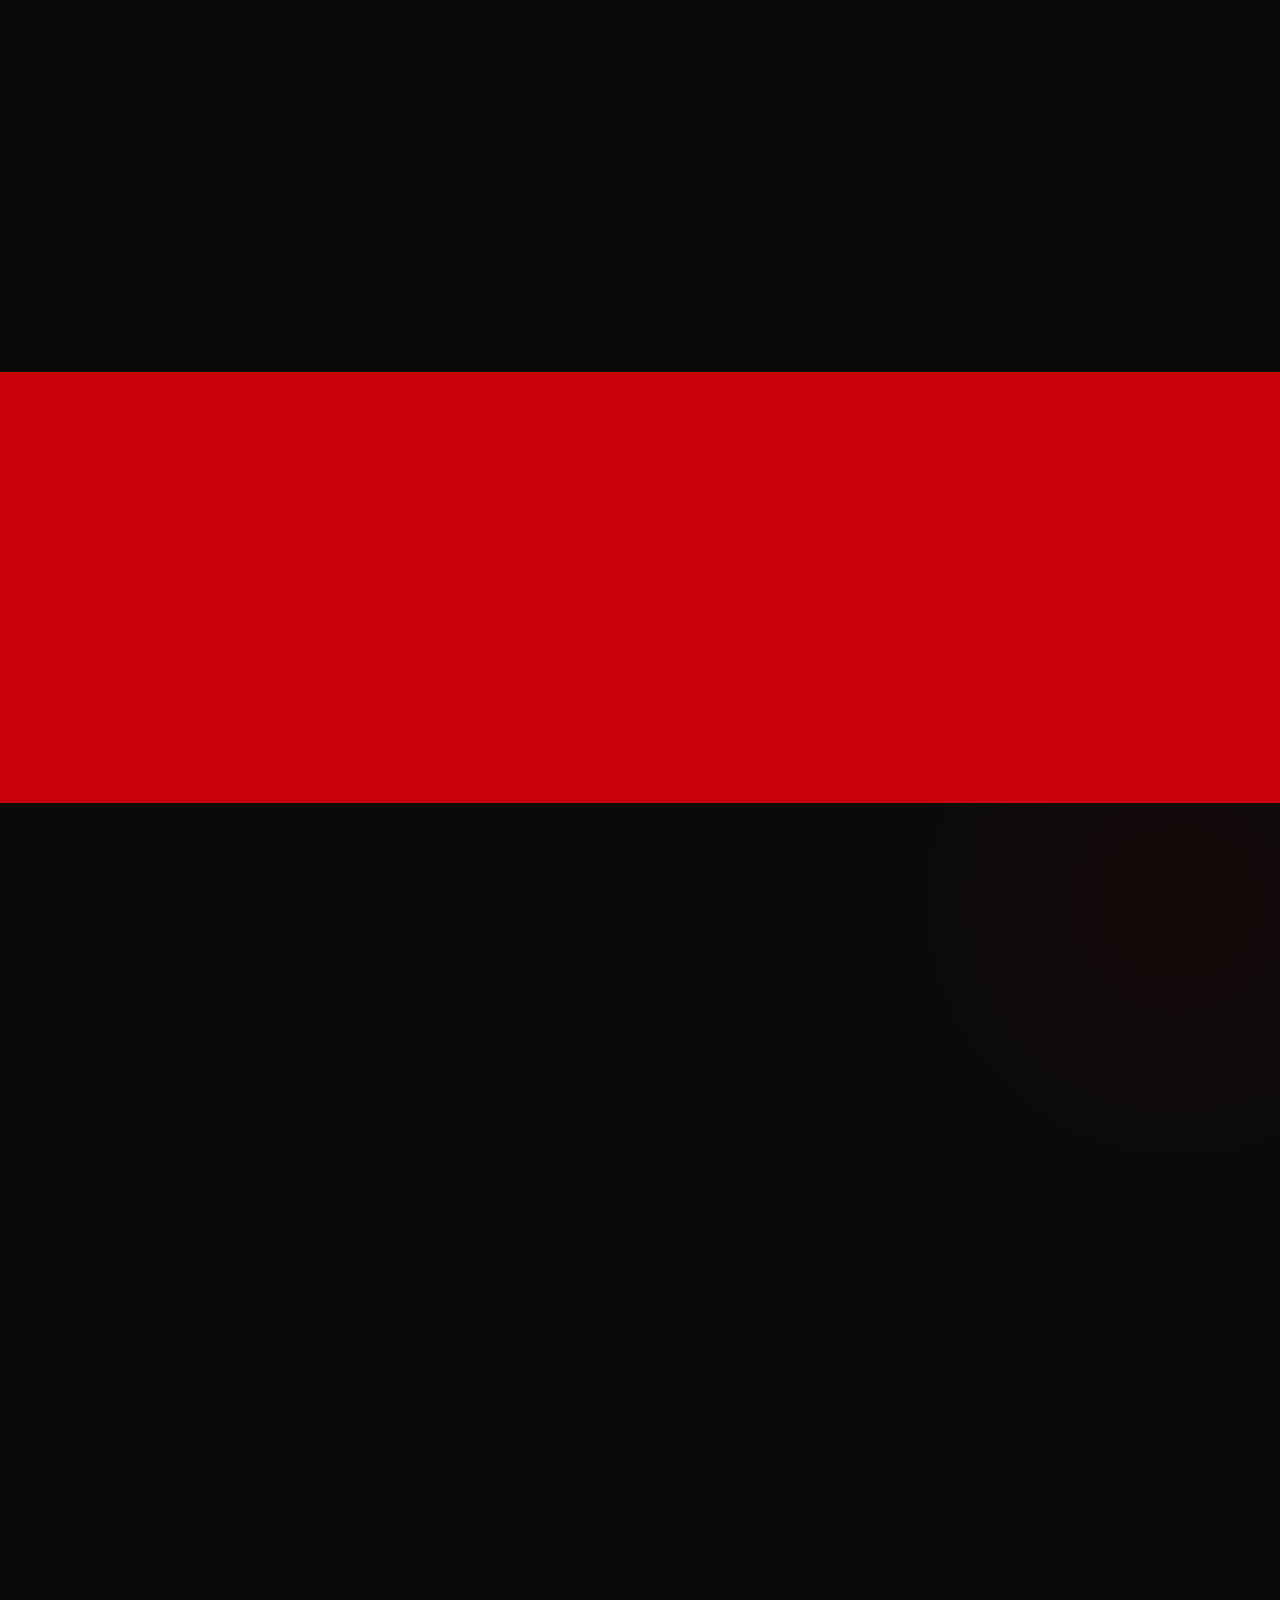
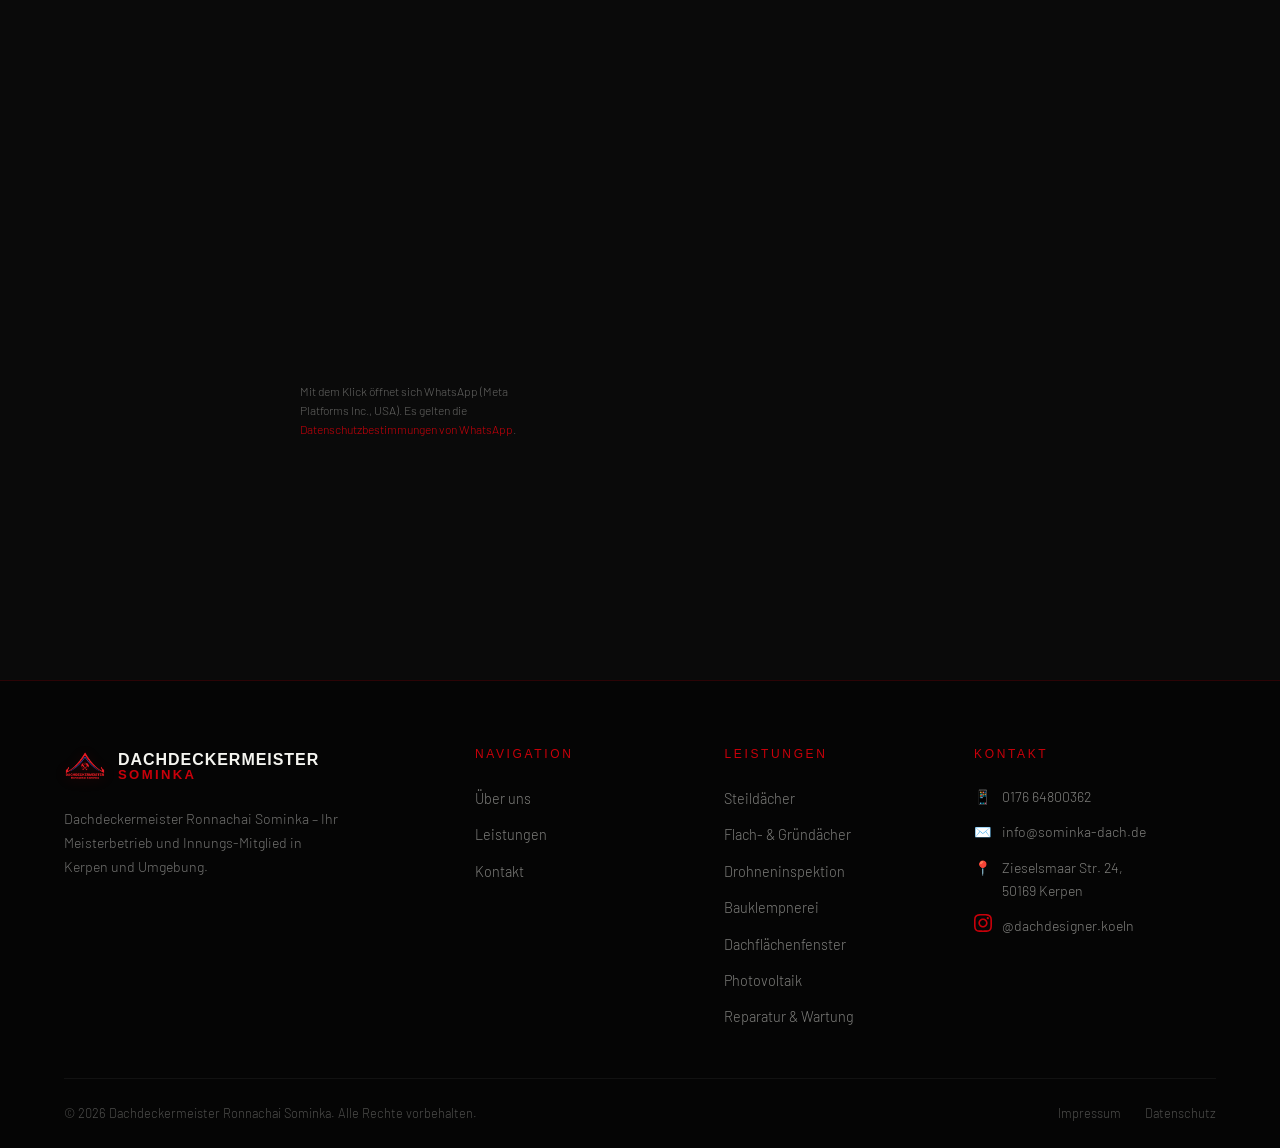
==== commit dd4dc2ed: "Add files via upload" ====
--- a/index.html
+++ b/index.html
@@ -414,7 +414,7 @@
       <div class="footer-col">
         <div class="footer-col-title">Kontakt</div>
         <div class="footer-contact-item"><span>📱</span><span>0176 64800362</span></div>
-        <div class="footer-contact-item"><span>✉️</span><span><a href="/cdn-cgi/l/email-protection" class="__cf_email__" data-cfemail="fb92959d94bb8894969295909ad69f9a9893d59f9e">[email&#160;protected]</a></span></div>
+        <div class="footer-contact-item"><span>✉️</span><span><a href="mailto:info@sominka-dach.de" style="color:inherit;">info@sominka-dach.de</a></span></div>
         <div class="footer-contact-item"><span>📍</span><a href="https://maps.google.com/?q=Zieselsmaar+Str.+24,+50169+Kerpen" target="_blank" rel="noopener" style="color:inherit;">Zieselsmaar Str. 24,<br>50169 Kerpen</a></div>
         <div class="footer-contact-item">
           <span>
@@ -436,7 +436,7 @@
   </div>
 </footer>
 
-<script data-cfasync="false" src="/cdn-cgi/scripts/5c5dd728/cloudflare-static/email-decode.min.js"></script><script>
+<script>
   // ── Ladeanimation ──
   window.addEventListener('load', function() {
     var loader = document.getElementById('page-loader');
@@ -476,5 +476,21 @@
     });
   });
 
+  // ── Fallback: Loader nach max. 3s immer ausblenden ──
+  setTimeout(function() {
+    var loader = document.getElementById('page-loader');
+    if (loader) loader.classList.add('hidden');
+  }, 3000);
+
   // ── Smooth Scroll Reveal ──
-  var obs = new IntersectionObserver+  var obs = new IntersectionObserver(function(entries) {
+    entries.forEach(function(e) {
+      if (e.isIntersecting) {
+        e.target.classList.add('visible');
+        obs.unobserve(e.target);
+      }
+    });
+  }, { threshold: 0.15 });
+  document.querySelectorAll('.animate').forEach(function(el) {
+    obs.observe(el);
+  });
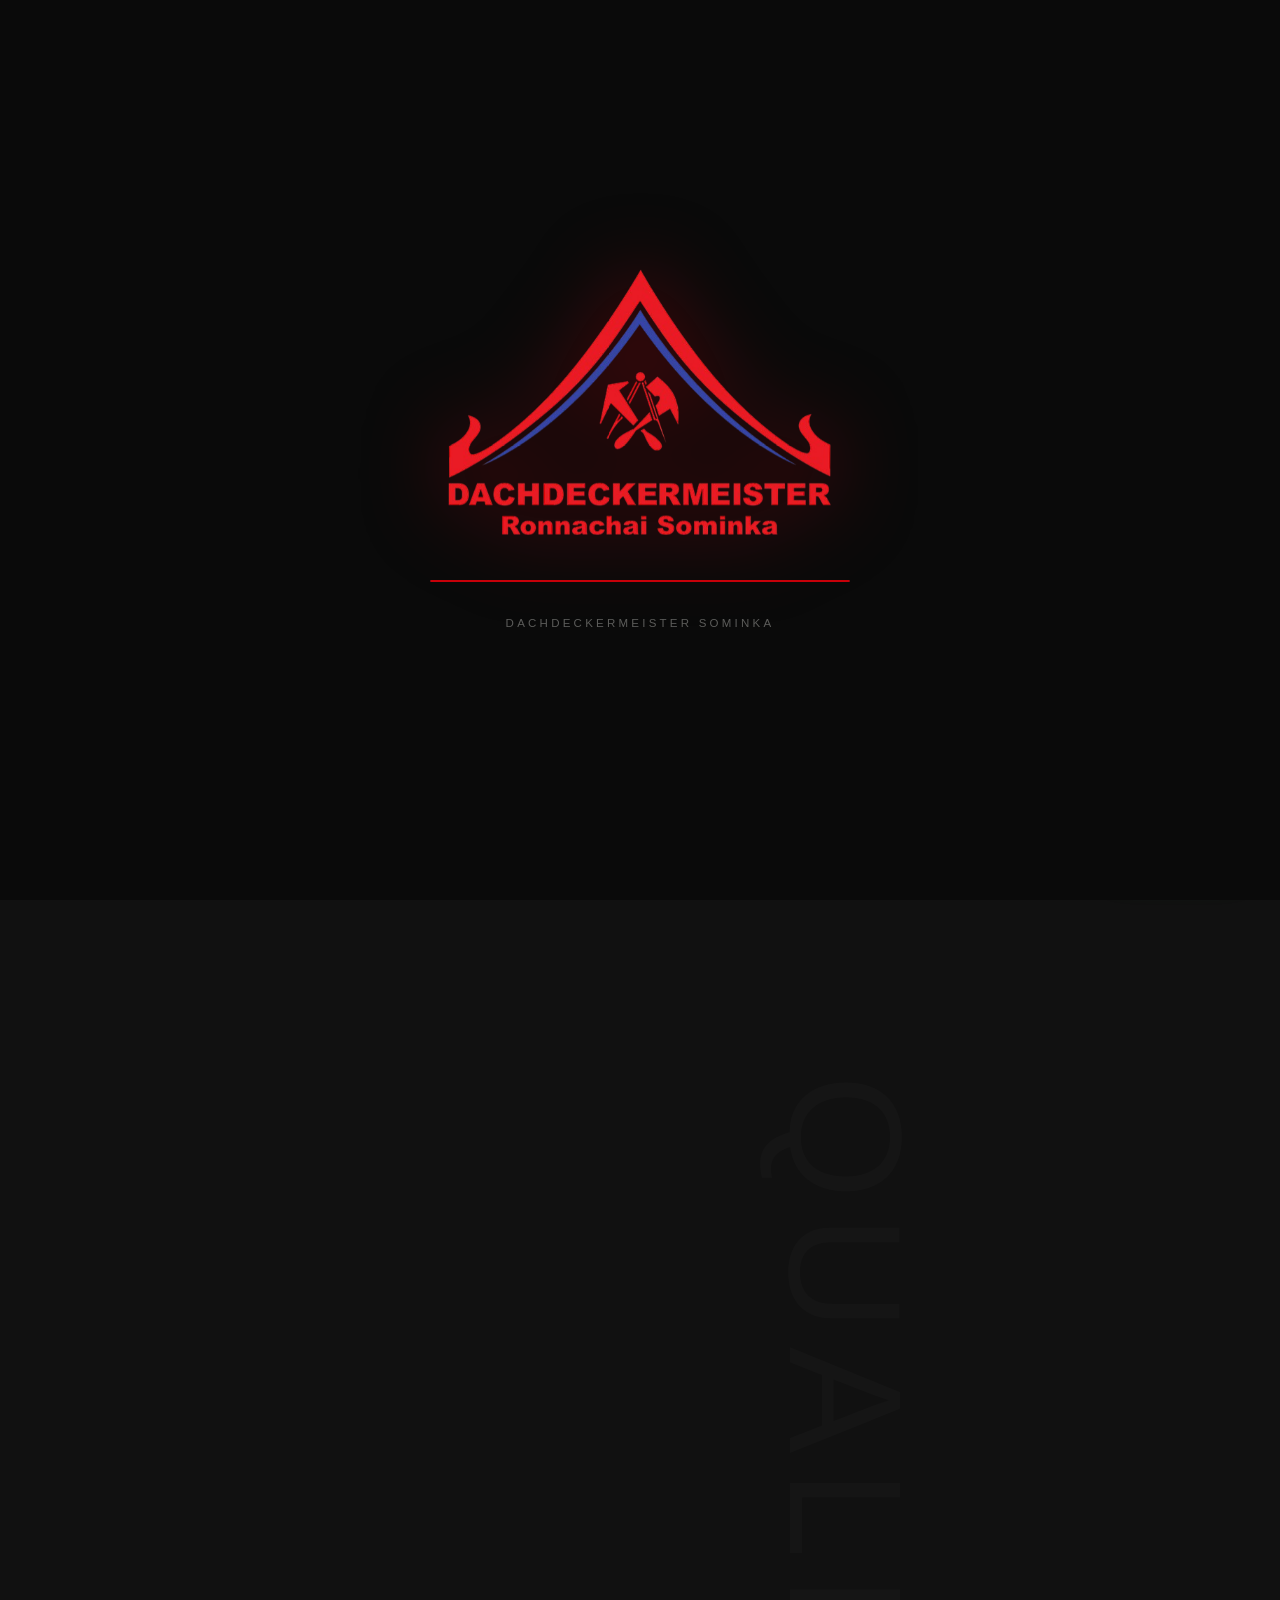
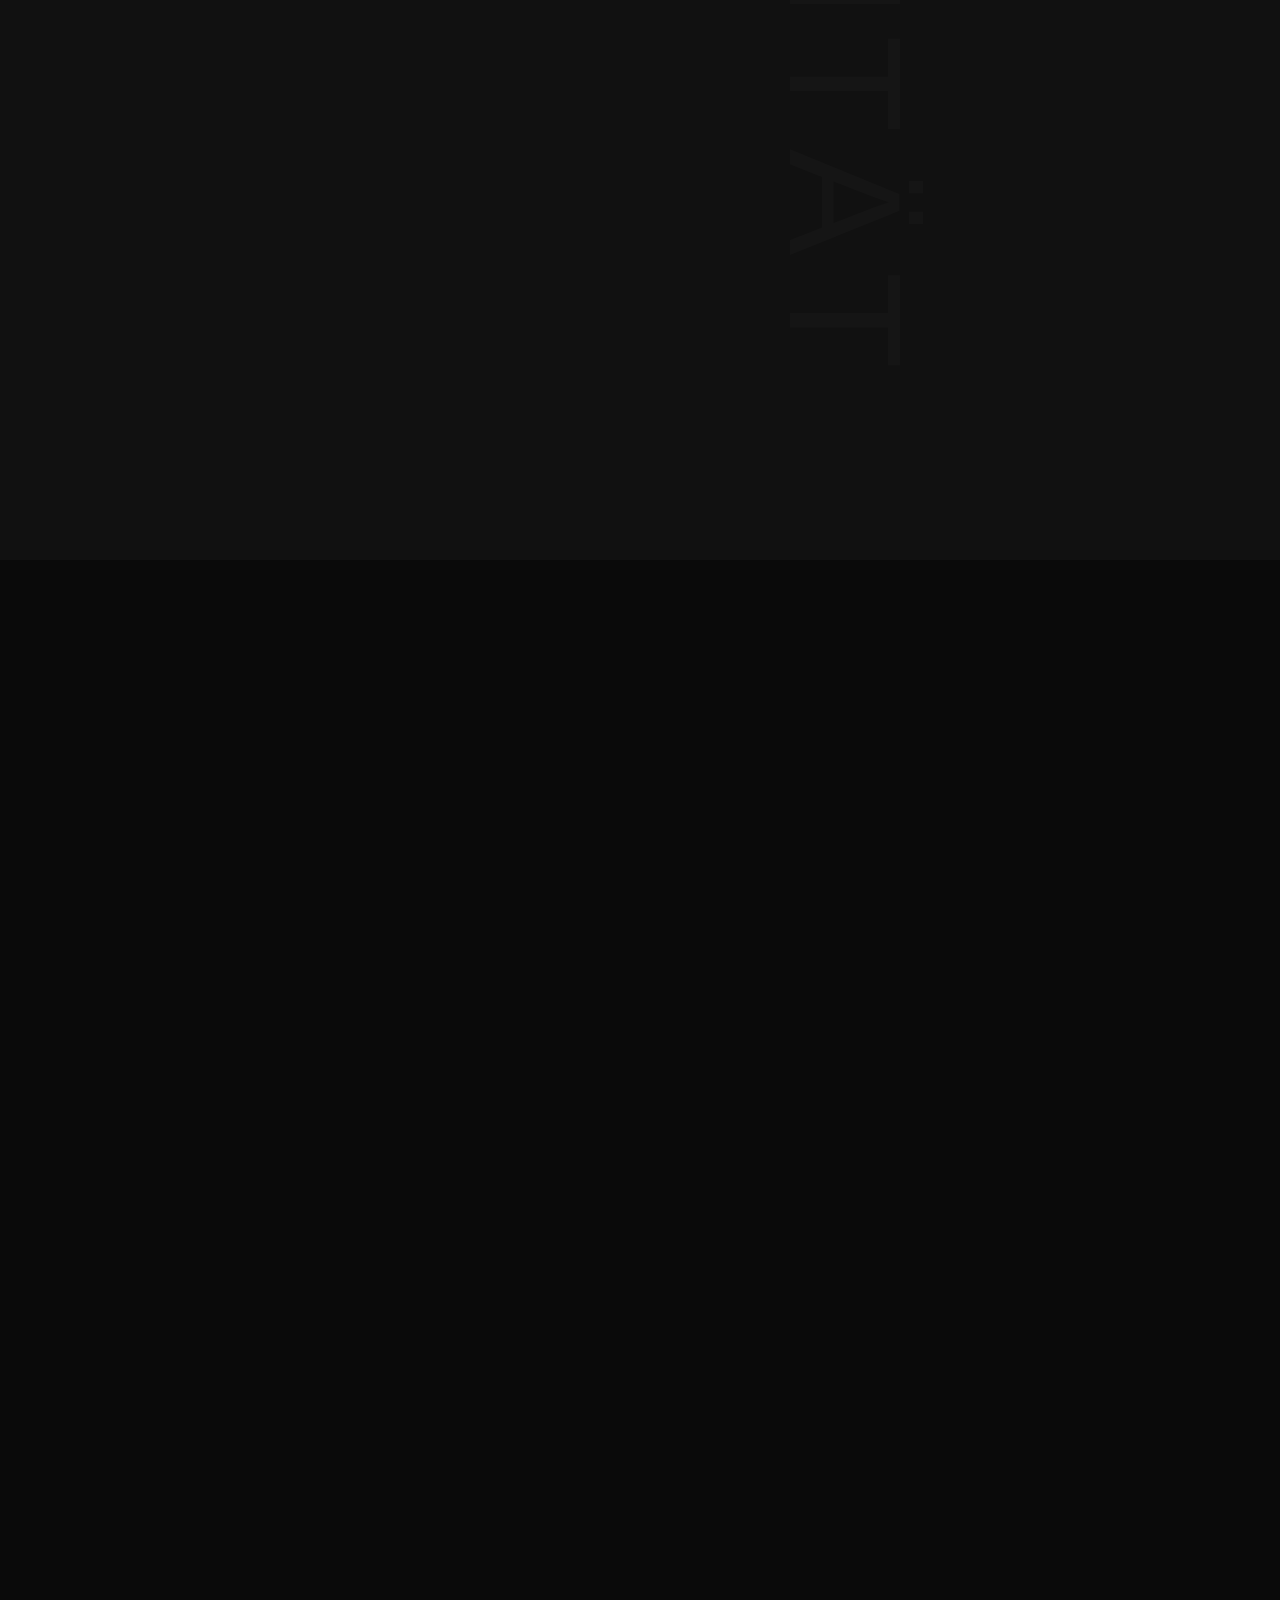
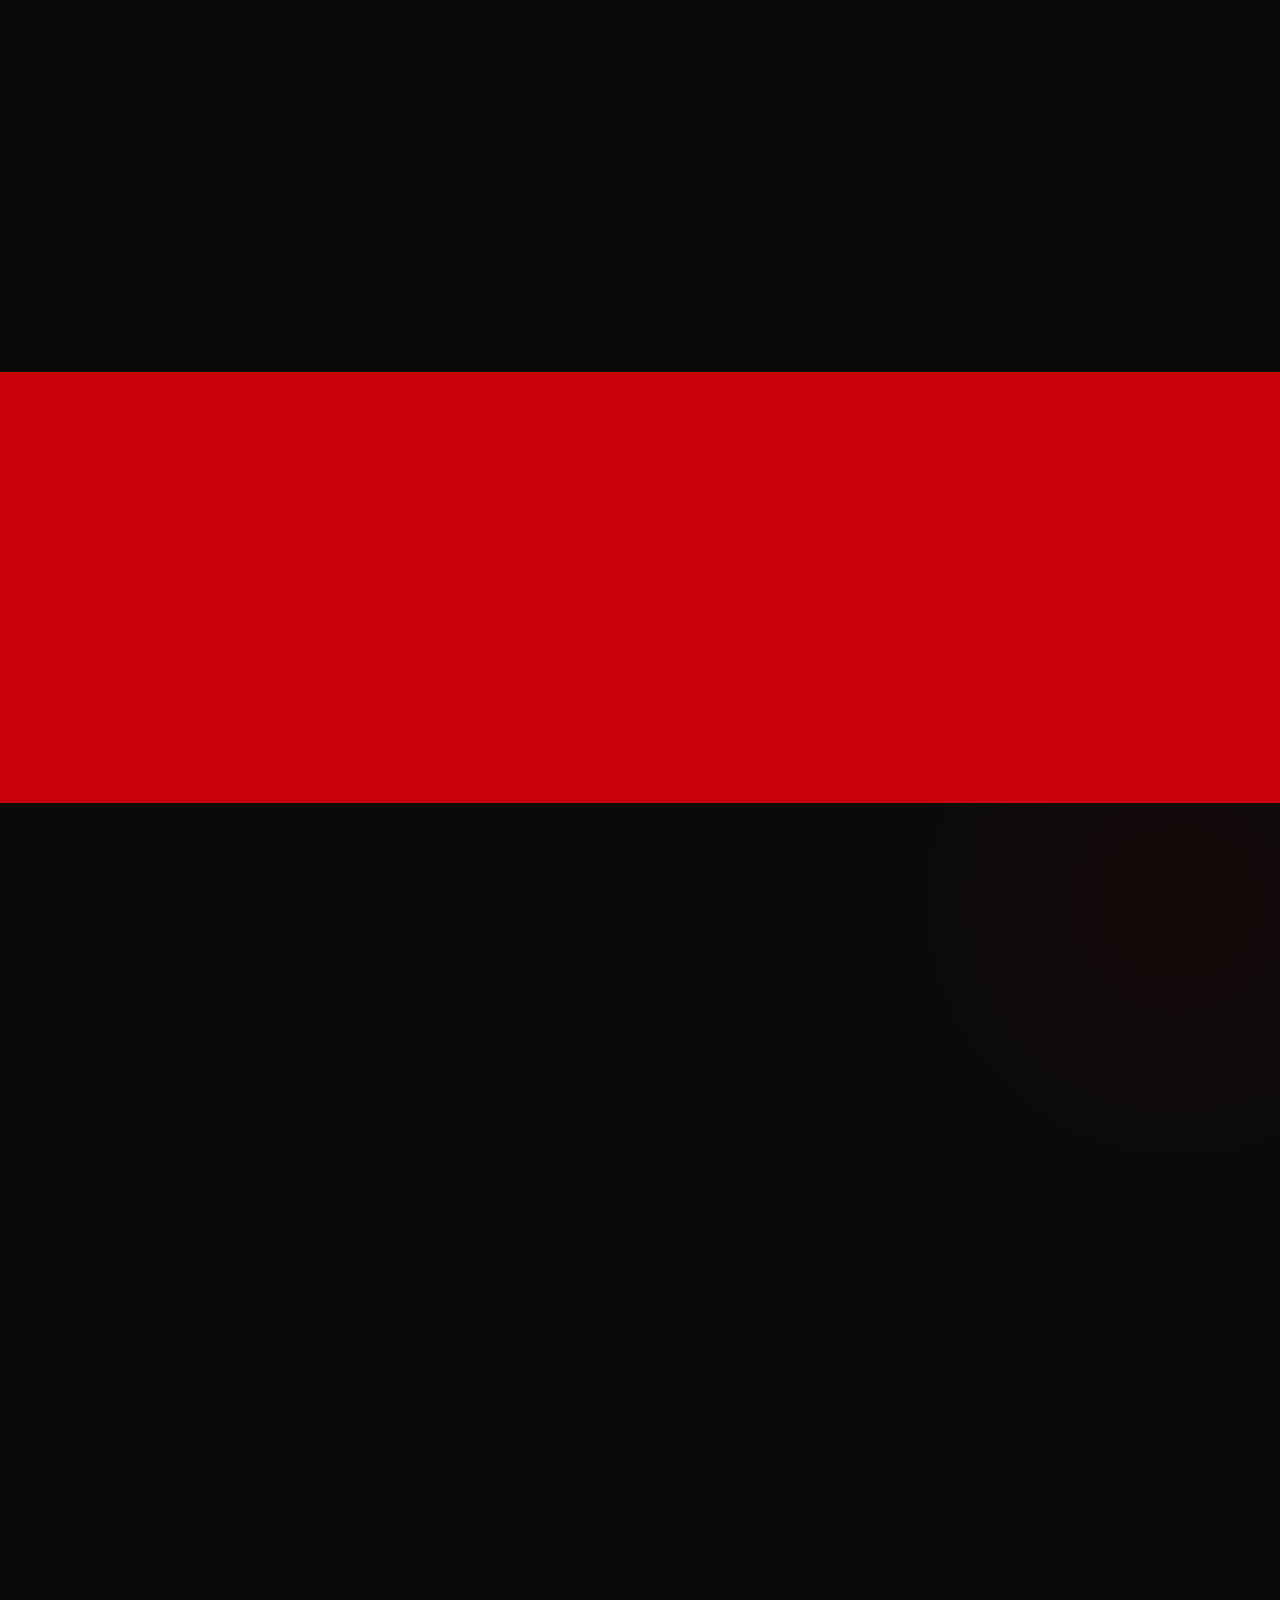
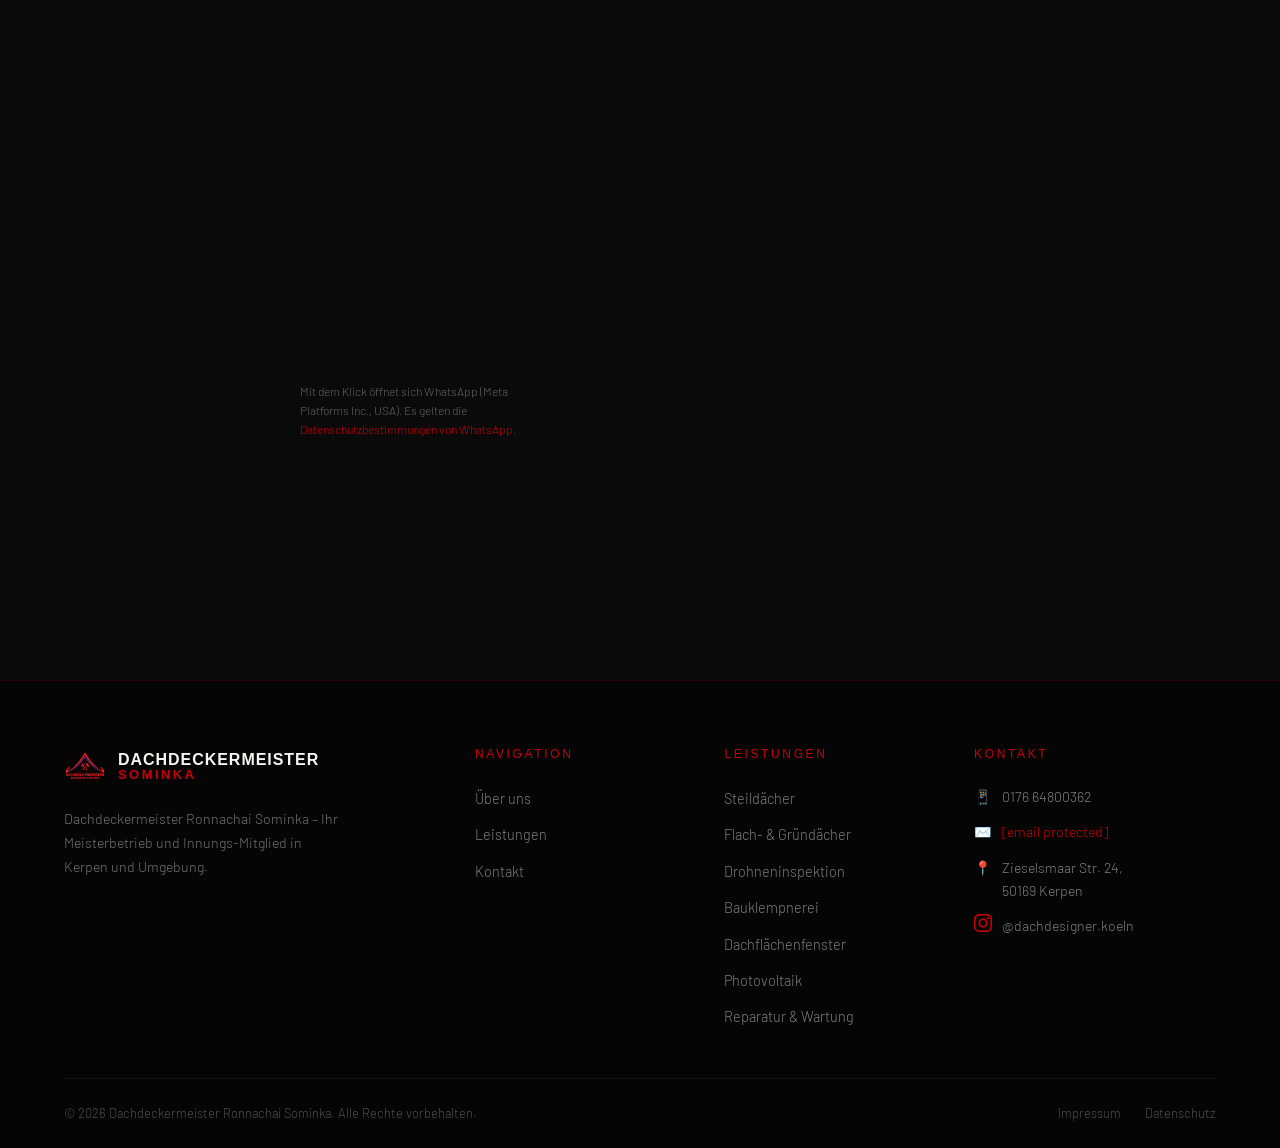
==== commit 8fc5a5e6: "Add files via upload" ====
--- a/index.html
+++ b/index.html
@@ -414,7 +414,7 @@
       <div class="footer-col">
         <div class="footer-col-title">Kontakt</div>
         <div class="footer-contact-item"><span>📱</span><span>0176 64800362</span></div>
-        <div class="footer-contact-item"><span>✉️</span><span><a href="mailto:info@sominka-dach.de" style="color:inherit;">info@sominka-dach.de</a></span></div>
+        <div class="footer-contact-item"><span>✉️</span><span><a href="/cdn-cgi/l/email-protection#87eee9e1e8c7f4e8eaeee9ece6aae3e6e4efa9e3e2" style="color:inherit;"><span class="__cf_email__" data-cfemail="7e171018113e0d11131710151f531a1f1d16501a1b">[email&#160;protected]</span></a></span></div>
         <div class="footer-contact-item"><span>📍</span><a href="https://maps.google.com/?q=Zieselsmaar+Str.+24,+50169+Kerpen" target="_blank" rel="noopener" style="color:inherit;">Zieselsmaar Str. 24,<br>50169 Kerpen</a></div>
         <div class="footer-contact-item">
           <span>
@@ -436,14 +436,15 @@
   </div>
 </footer>
 
-<script>
+<script data-cfasync="false" src="/cdn-cgi/scripts/5c5dd728/cloudflare-static/email-decode.min.js"></script><script>
   // ── Ladeanimation ──
-  window.addEventListener('load', function() {
+  function hideLoader() {
     var loader = document.getElementById('page-loader');
-    setTimeout(function() {
-      loader.classList.add('hidden');
-    }, 2400);
-  });
+    if (loader) loader.classList.add('hidden');
+  }
+  window.addEventListener('load', function() { setTimeout(hideLoader, 2400); });
+  document.addEventListener('DOMContentLoaded', function() { setTimeout(hideLoader, 2800); });
+  setTimeout(hideLoader, 3500);
 
   // ── Glassmorphism Navbar ──
   var navbar = document.getElementById('navbar');
@@ -476,21 +477,6 @@
     });
   });
 
-  // ── Fallback: Loader nach max. 3s immer ausblenden ──
-  setTimeout(function() {
-    var loader = document.getElementById('page-loader');
-    if (loader) loader.classList.add('hidden');
-  }, 3000);
-
-  // ── Smooth Scroll Reveal ──
+// ── Smooth Scroll Reveal ──
   var obs = new IntersectionObserver(function(entries) {
-    entries.forEach(function(e) {
-      if (e.isIntersecting) {
-        e.target.classList.add('visible');
-        obs.unobserve(e.target);
-      }
-    });
-  }, { threshold: 0.15 });
-  document.querySelectorAll('.animate').forEach(function(el) {
-    obs.observe(el);
-  });+    entries.forEach(functio
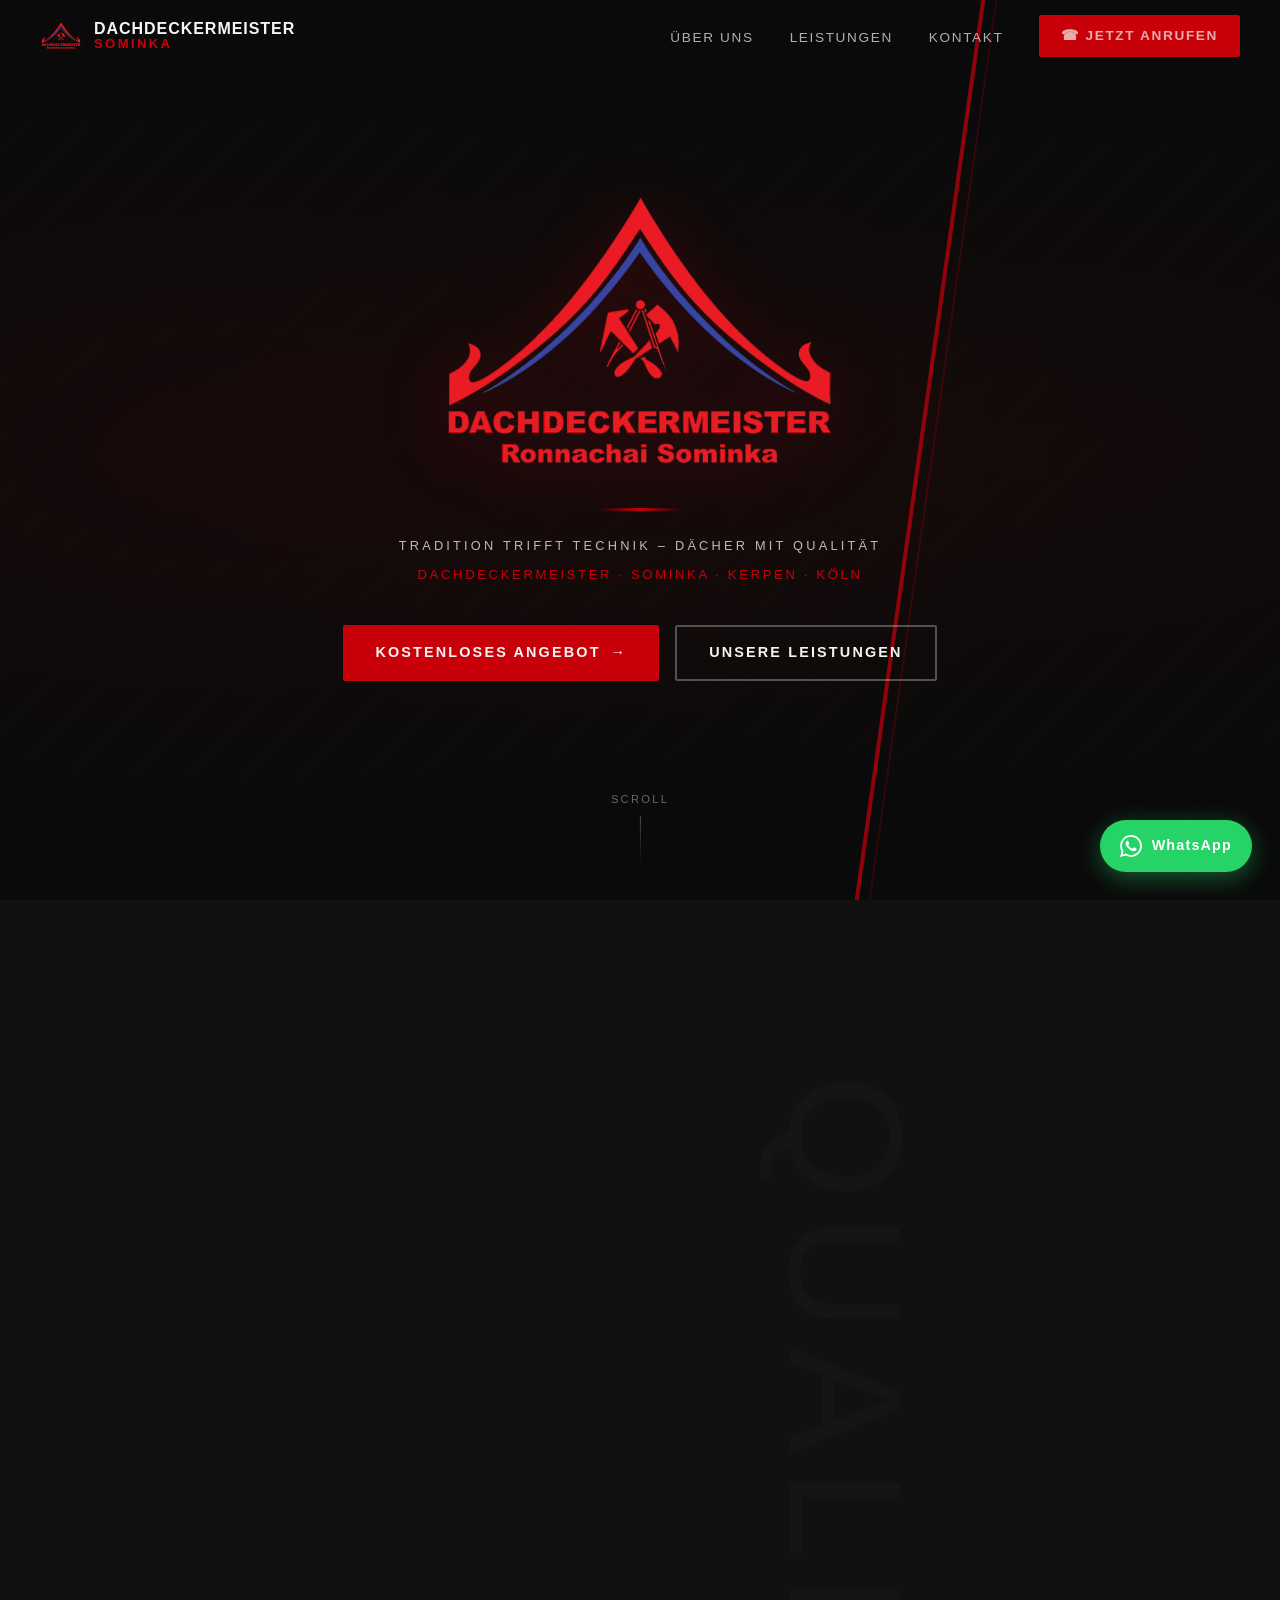
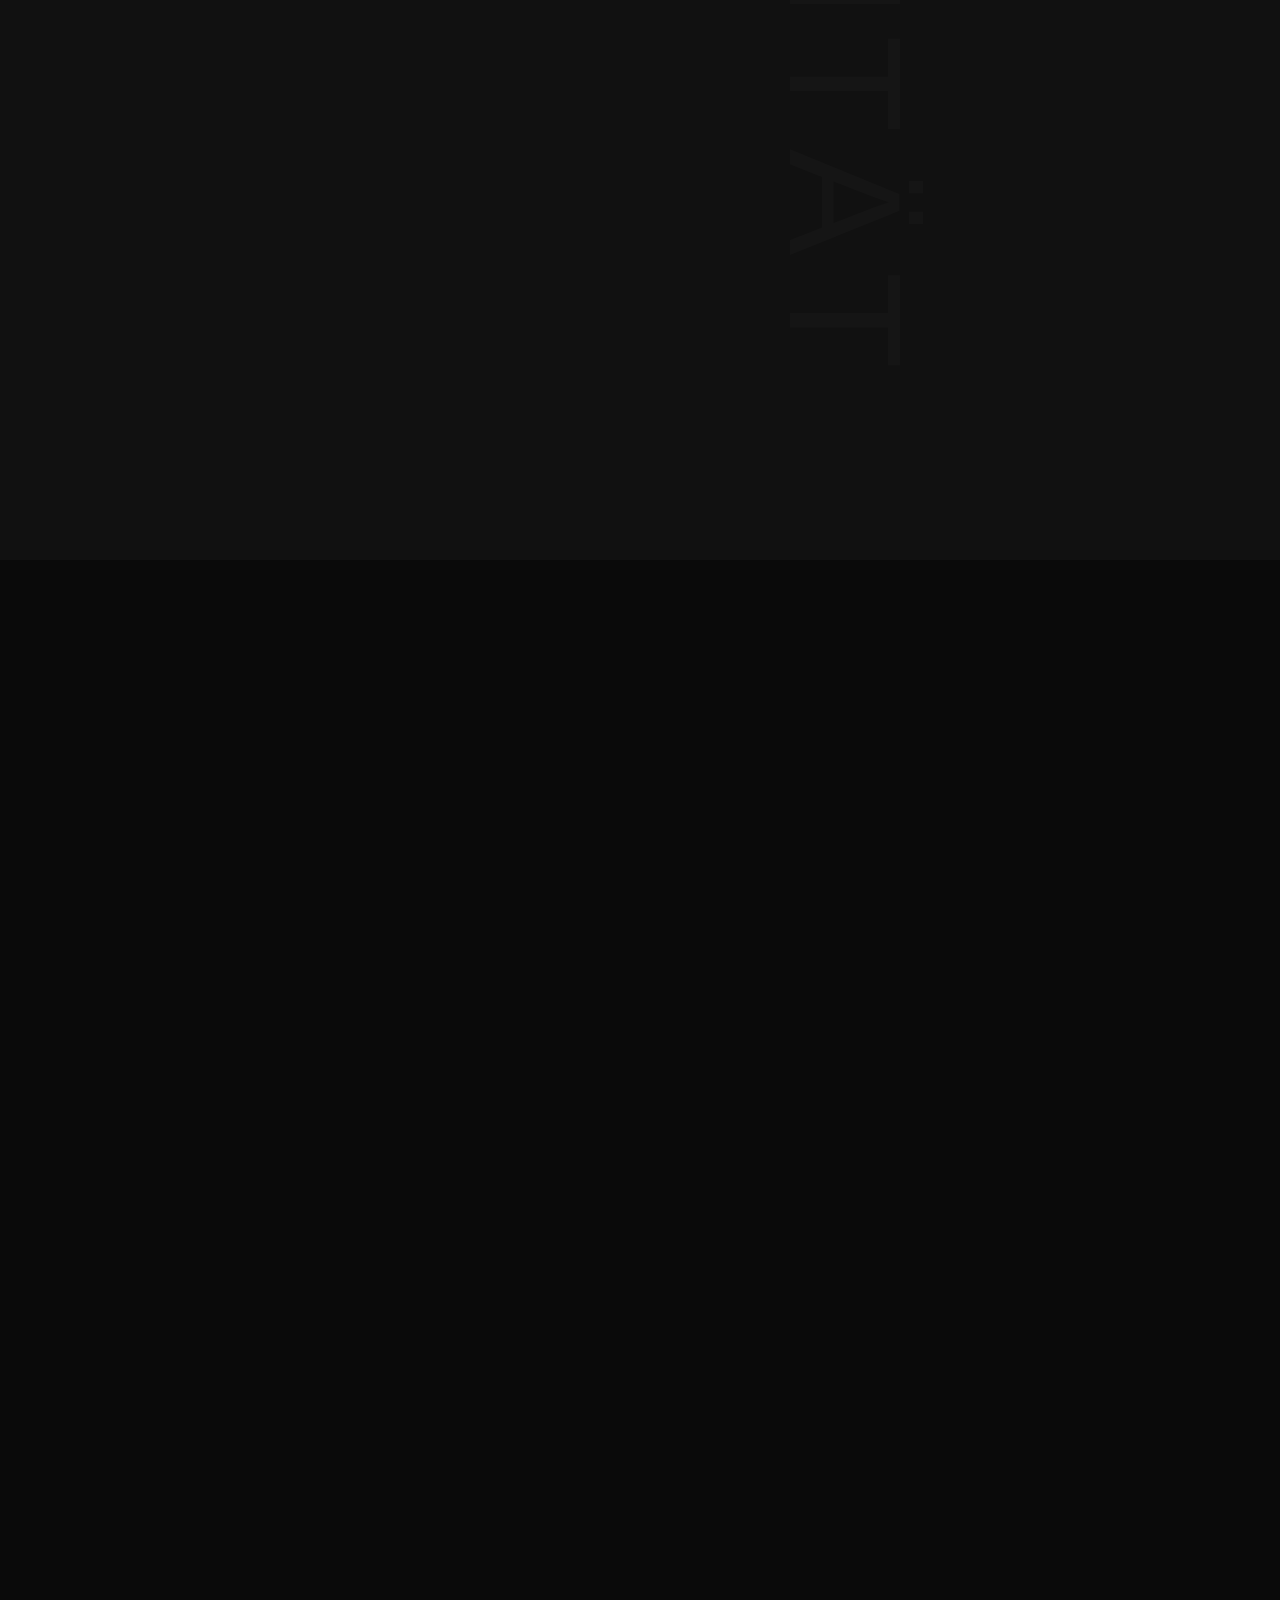
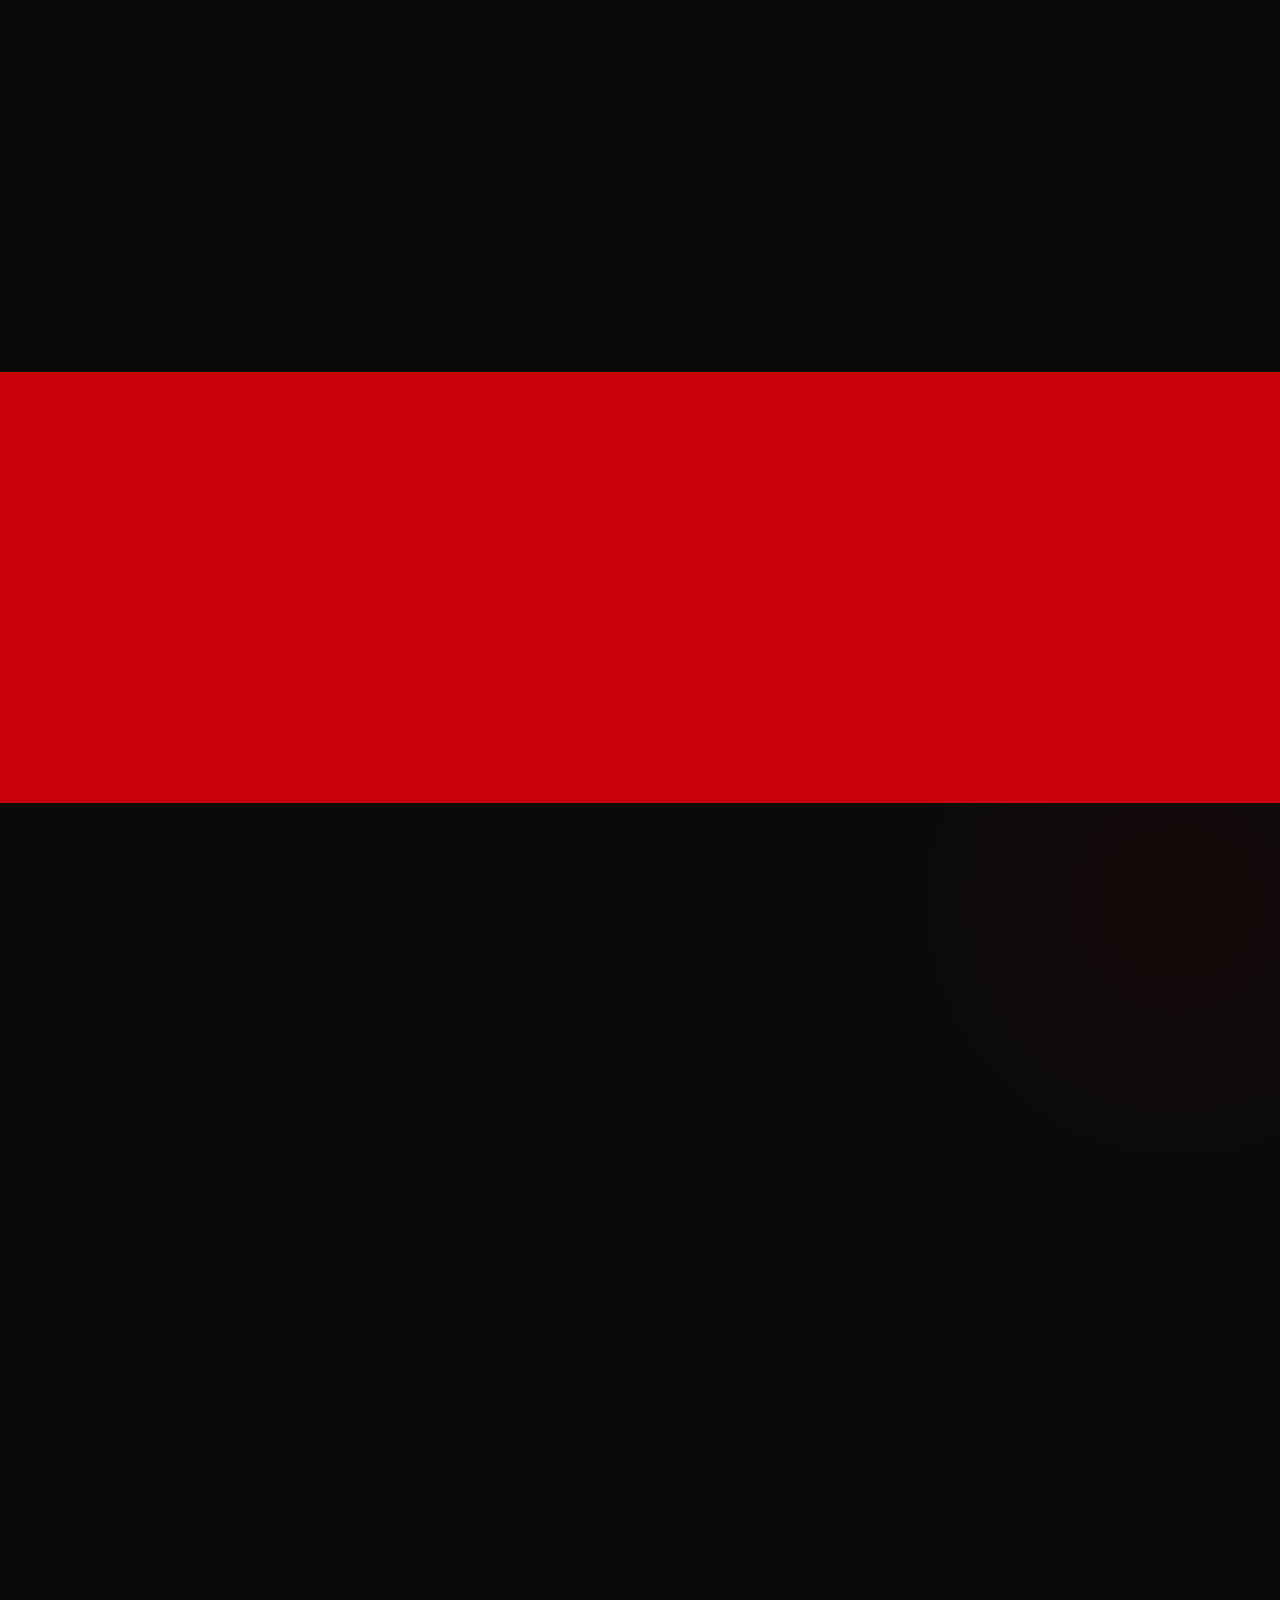
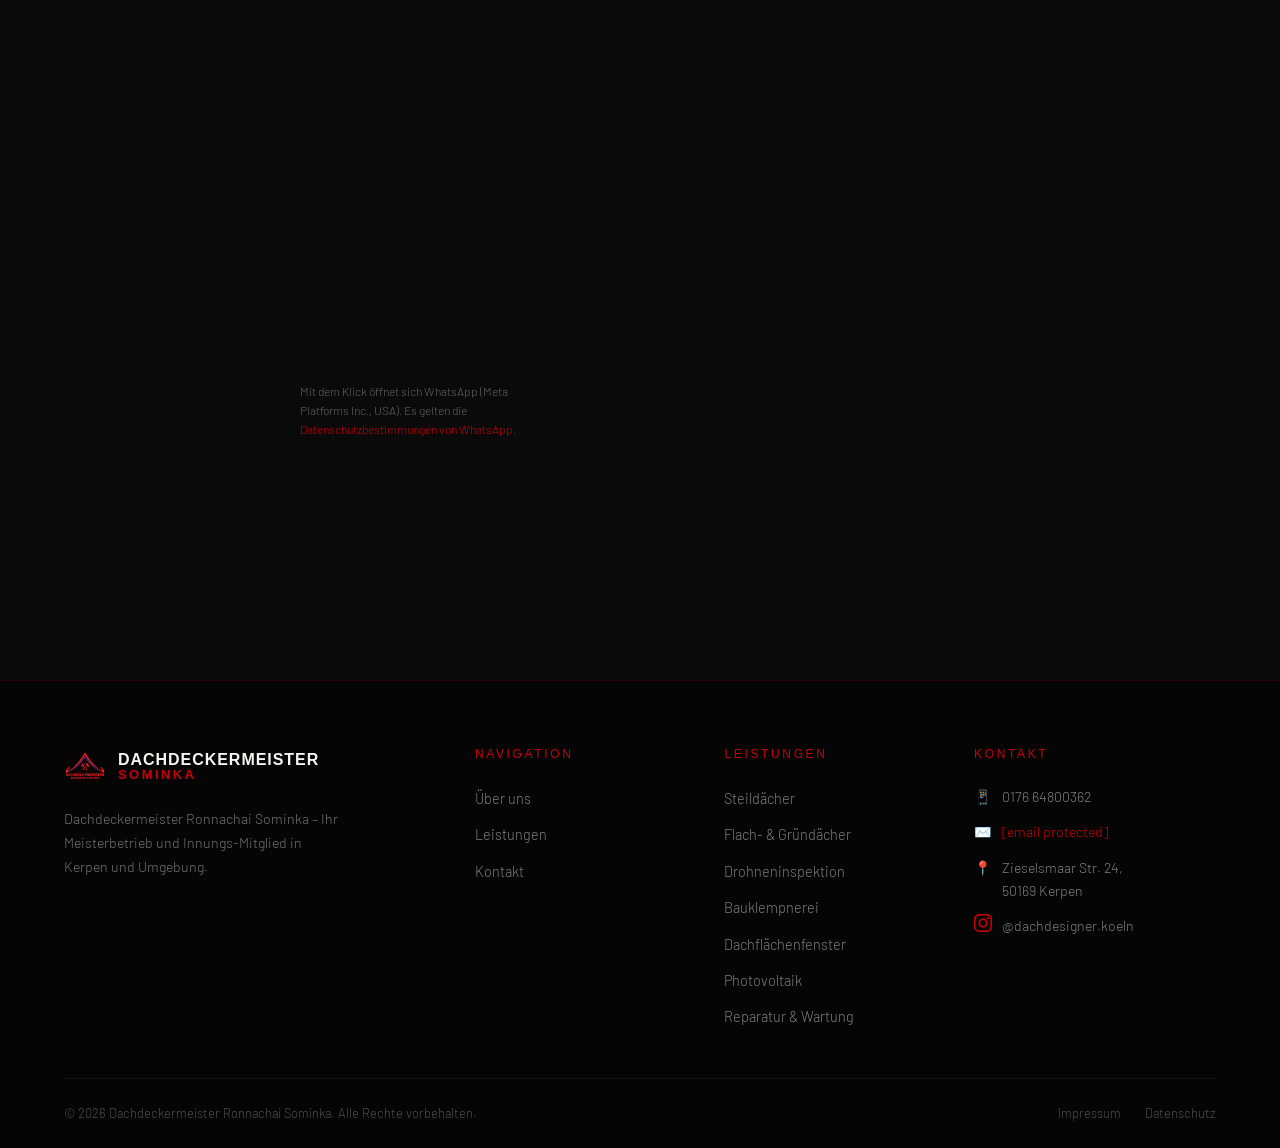
==== commit 929b65e7: "Add files via upload" ====
--- a/index.html
+++ b/index.html
@@ -14,21 +14,7 @@
 </head>
 <body>
 
-<!-- ═══════════════════════════════════════════
-     LADEANIMATION – Scheinwerfer Reveal
-══════════════════════════════════════════════ -->
-<div id="page-loader">
-  <div class="loader-spotlight-wrap">
-    <!-- Logo liegt darunter – wird durch Scheinwerfer enthüllt -->
-    <img src="images/logo.png" alt="Dachdeckermeister Sominka" class="loader-logo-base" />
-    <!-- Scheinwerfer-Maske läuft darüber -->
-    <div class="loader-spotlight"></div>
-  </div>
-  <div class="loader-bar-wrap">
-    <div class="loader-bar"></div>
-  </div>
-  <span class="loader-text">Dachdeckermeister Sominka</span>
-</div>
+
 
 <!-- FLOATING WHATSAPP -->
 <div class="whatsapp-float" aria-label="WhatsApp Kontakt">
@@ -437,14 +423,7 @@
 </footer>
 
 <script data-cfasync="false" src="/cdn-cgi/scripts/5c5dd728/cloudflare-static/email-decode.min.js"></script><script>
-  // ── Ladeanimation ──
-  function hideLoader() {
-    var loader = document.getElementById('page-loader');
-    if (loader) loader.classList.add('hidden');
-  }
-  window.addEventListener('load', function() { setTimeout(hideLoader, 2400); });
-  document.addEventListener('DOMContentLoaded', function() { setTimeout(hideLoader, 2800); });
-  setTimeout(hideLoader, 3500);
+
 
   // ── Glassmorphism Navbar ──
   var navbar = document.getElementById('navbar');
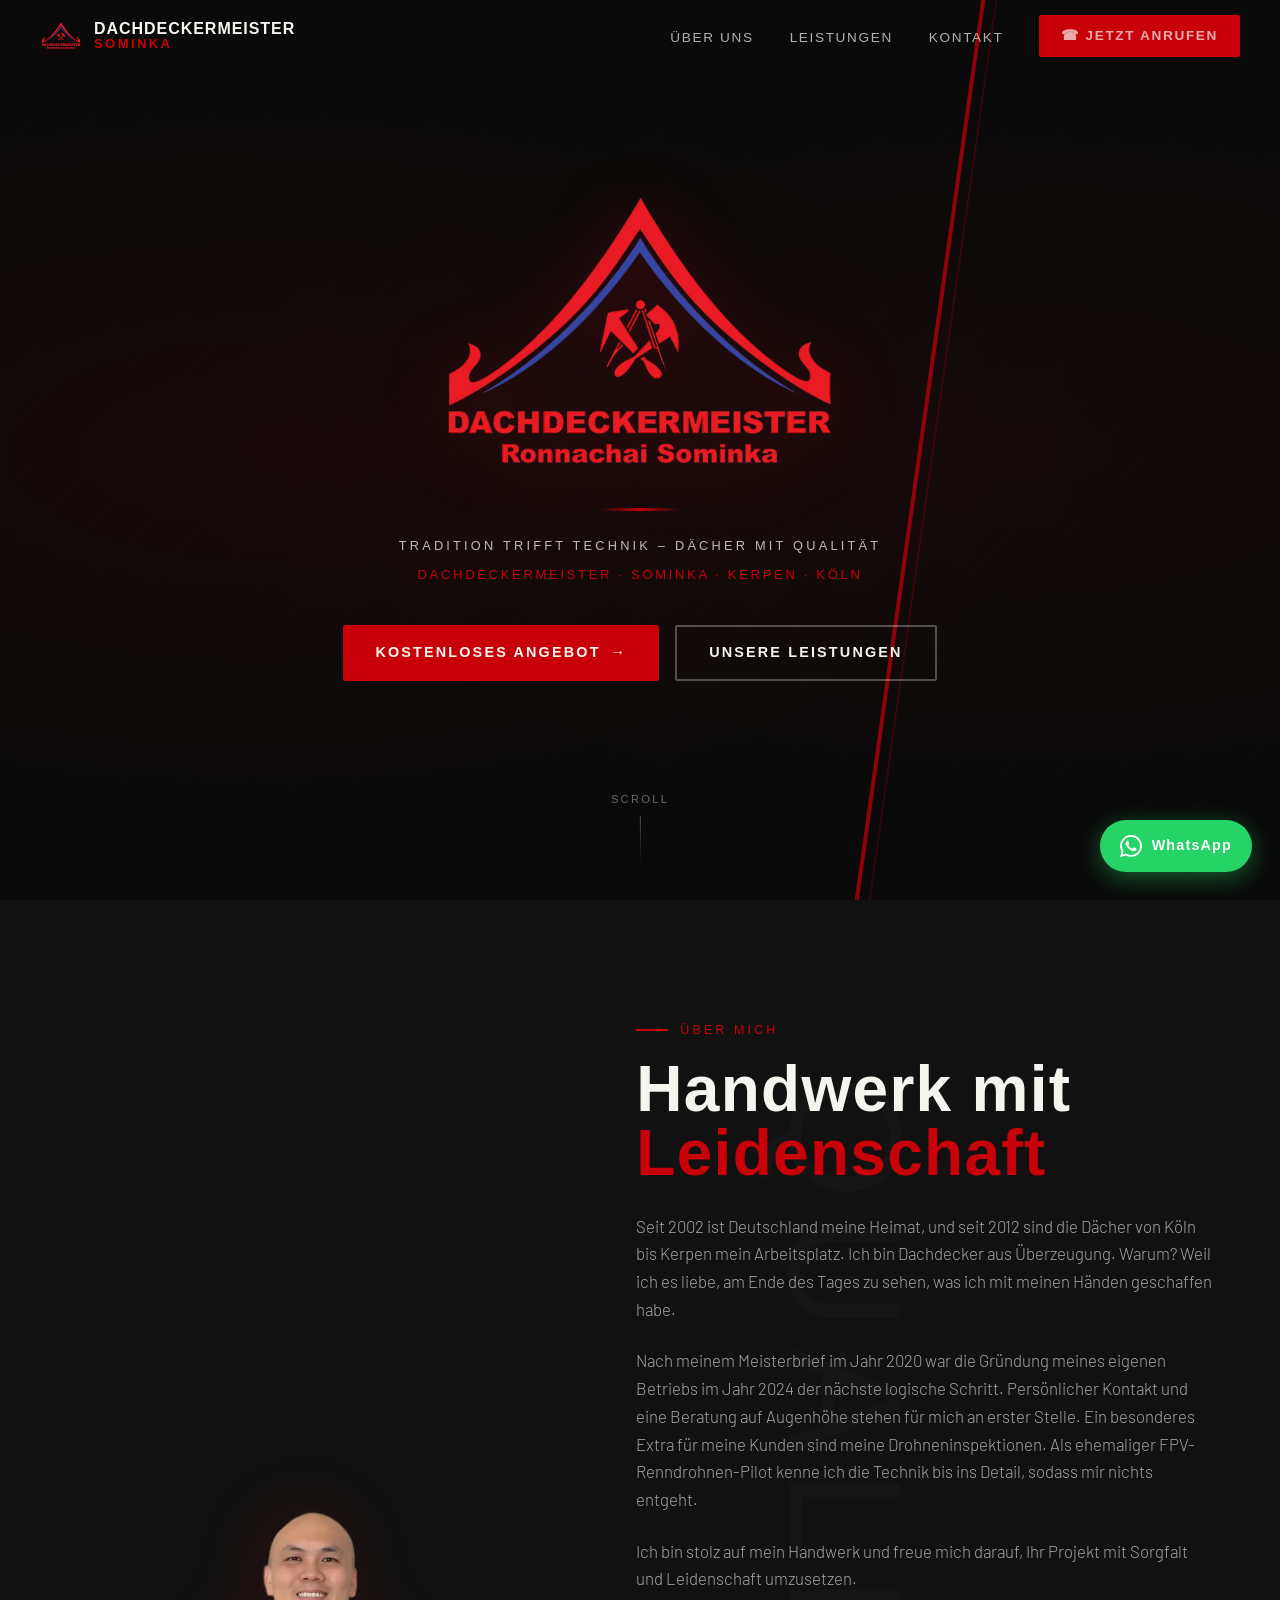
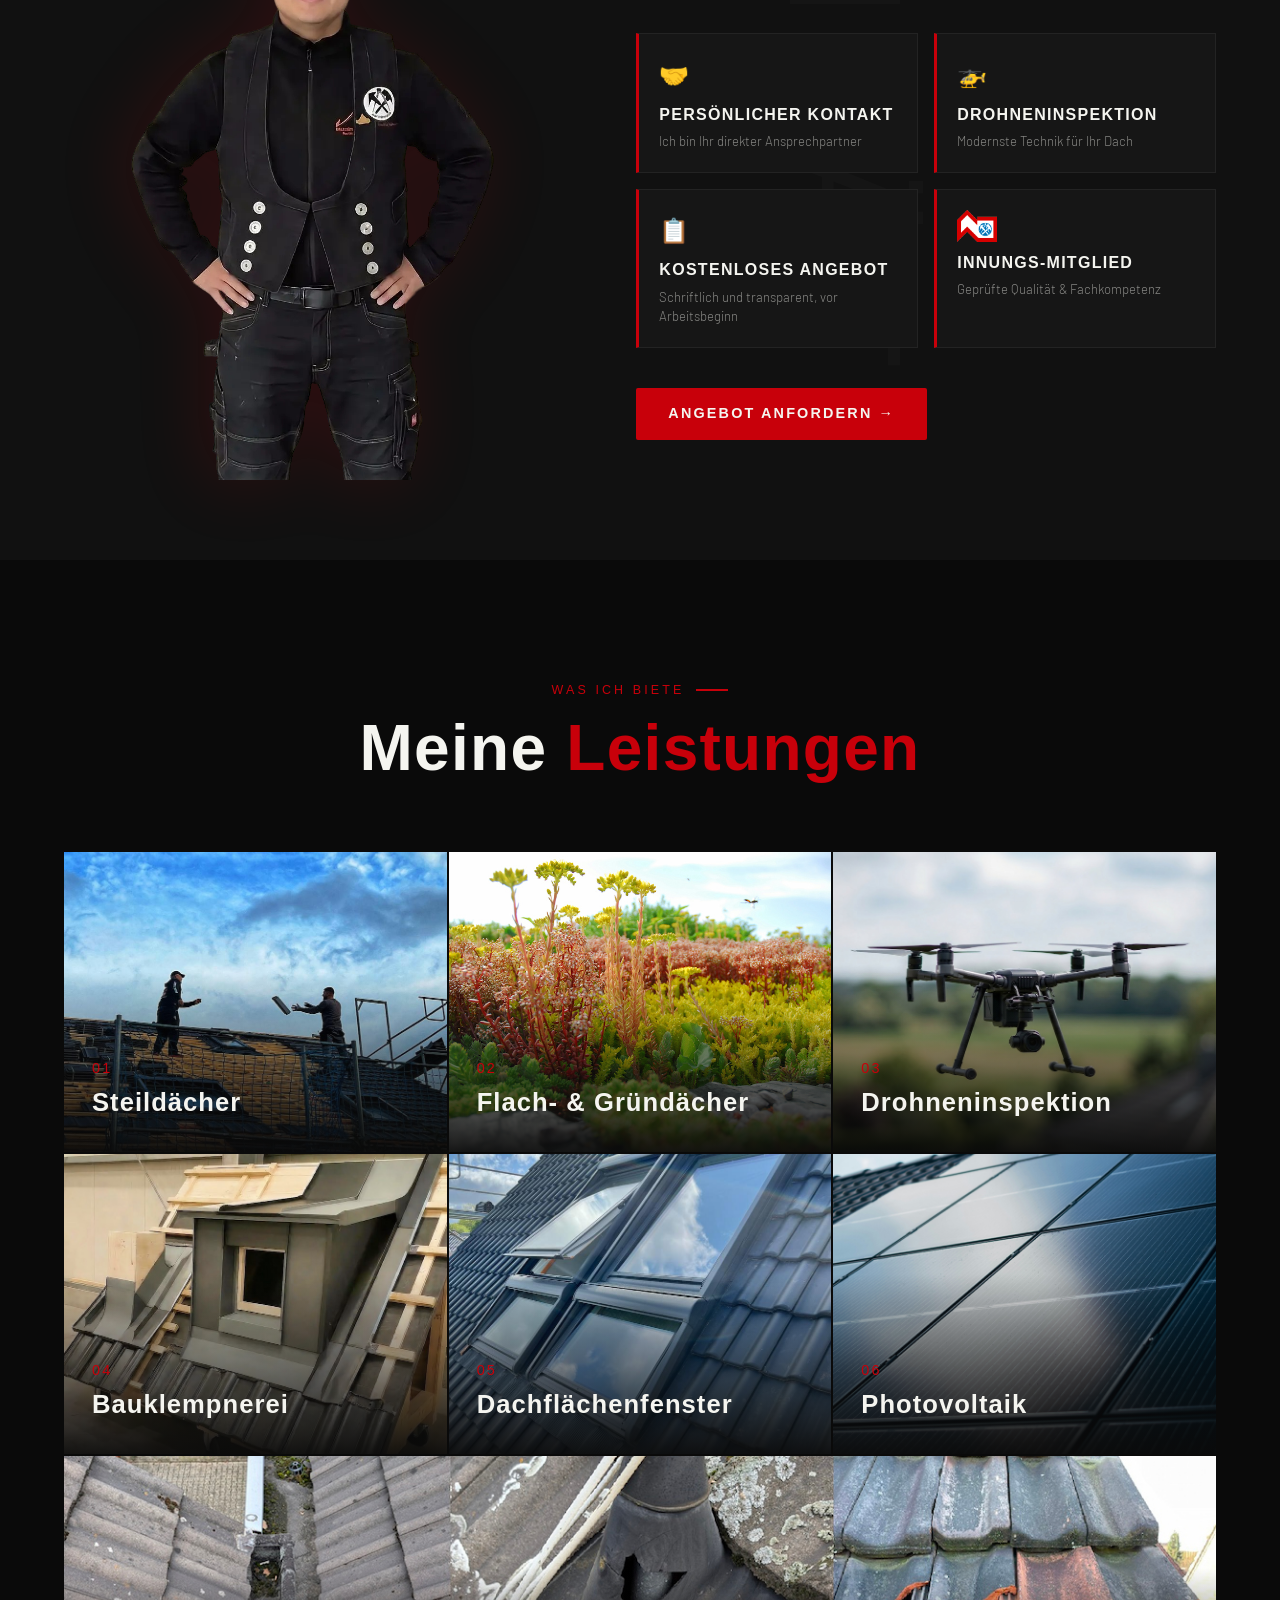
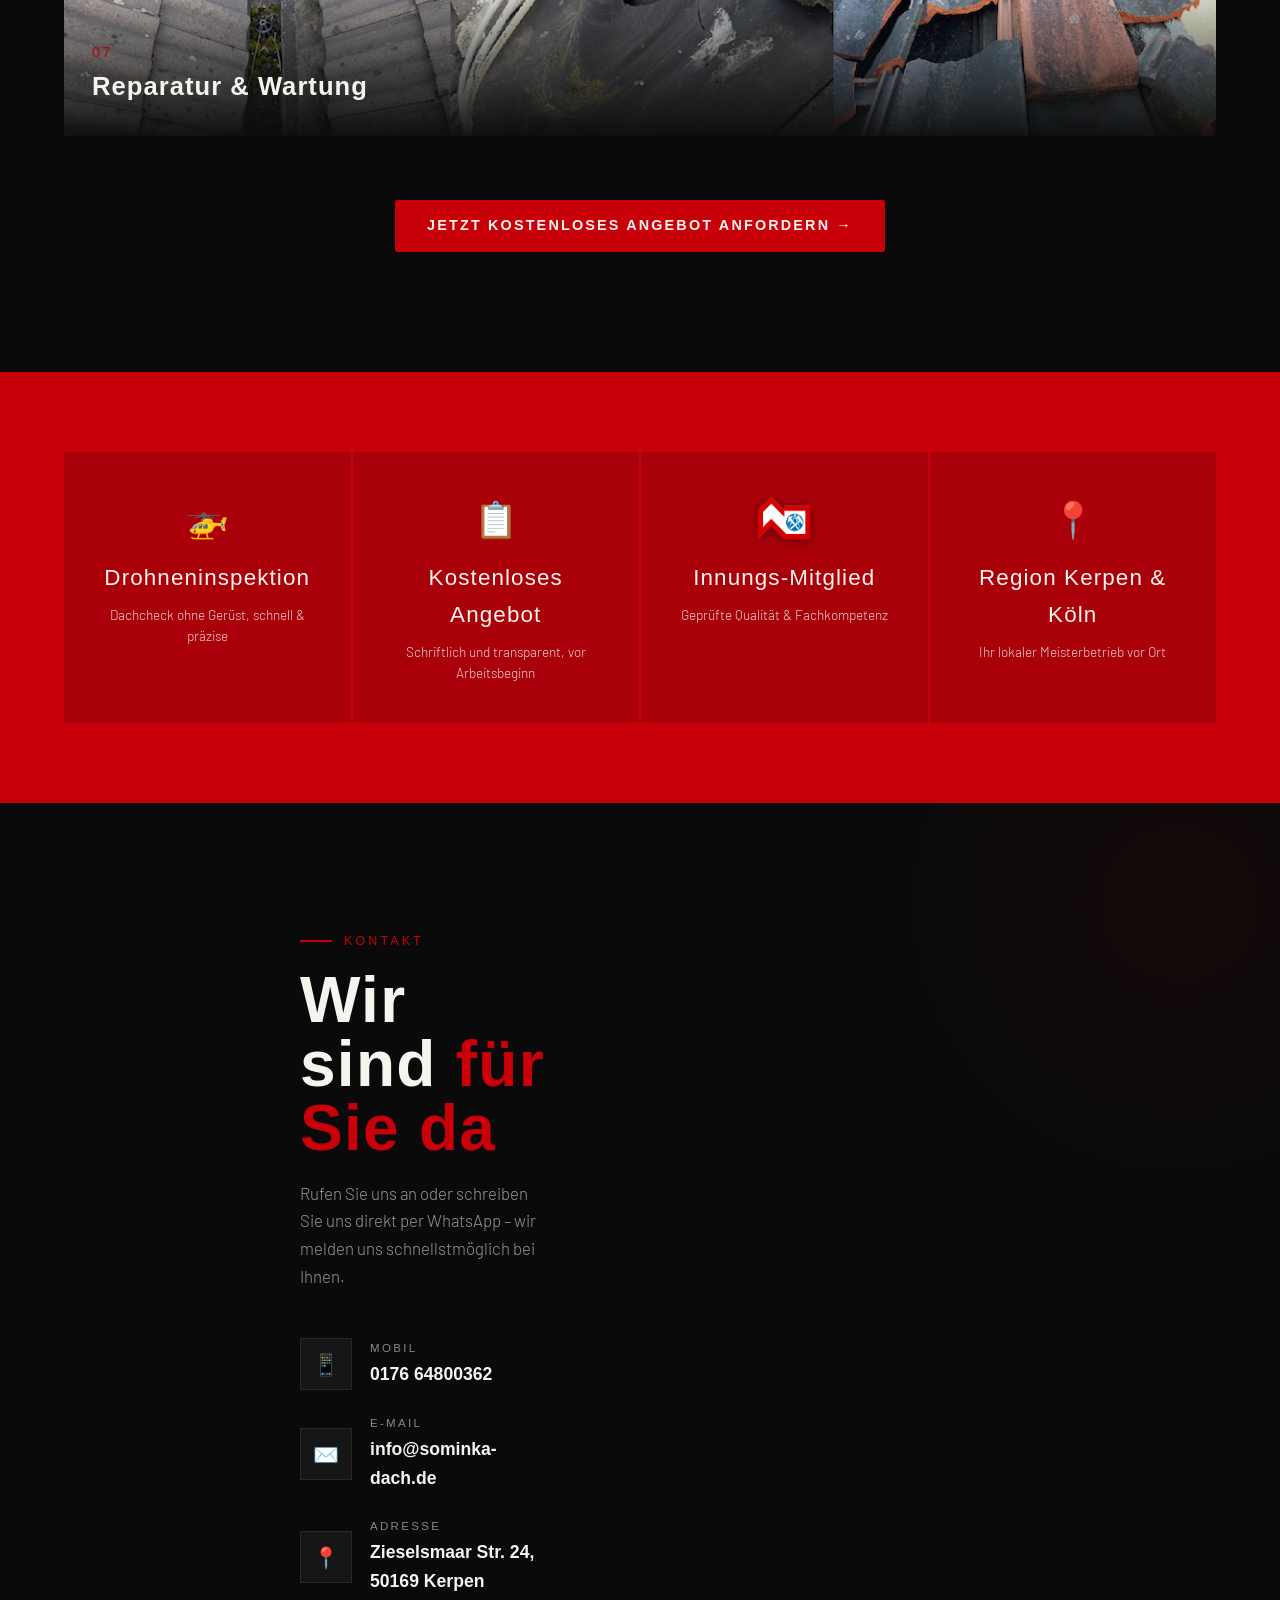
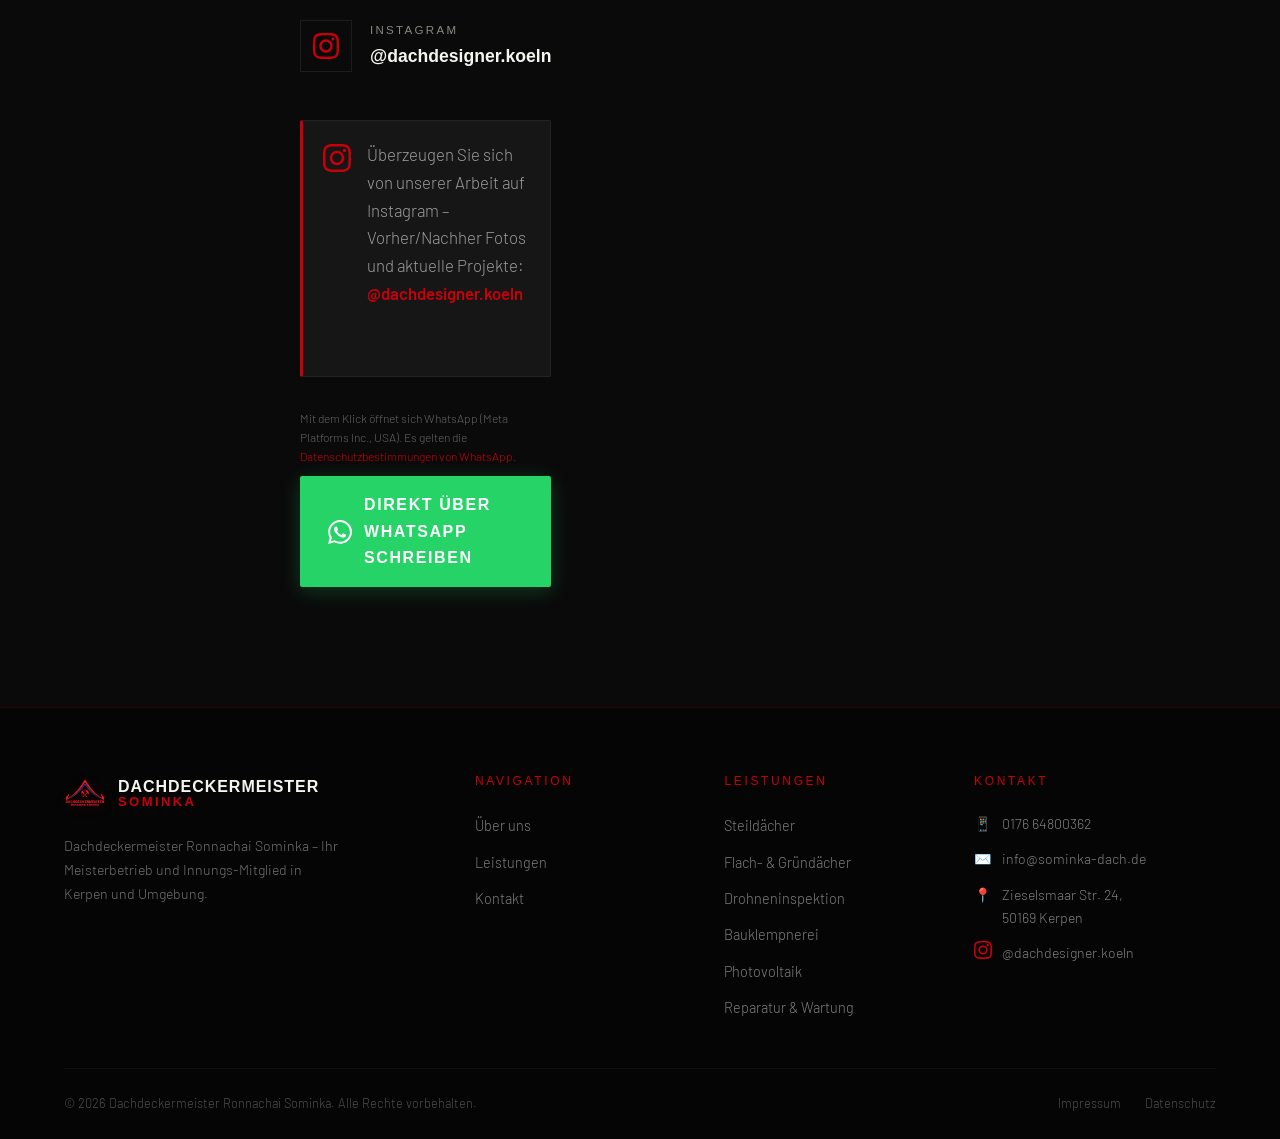
==== commit 3117920d: "Add files via upload" ====
--- a/index.html
+++ b/index.html
@@ -1,461 +1,500 @@
-<!DOCTYPE html>
-<html lang="de">
-<head>
-  <meta charset="UTF-8" />
-  <meta name="viewport" content="width=device-width, initial-scale=1.0" />
-  <meta name="description" content="Dachdeckermeister Ronnachai Sominka in Kerpen – Steildach, Flachdach, Gründach, Drohneninspektion, Photovoltaik und mehr. Jetzt kostenloses Angebot anfordern." />
-  <title>Dachdeckermeister Sominka | Kerpen</title>
-  <link rel="manifest" href="site.webmanifest">
-  <link rel="apple-touch-icon" sizes="180x180" href="apple-touch-icon.png">
-  <link rel="icon" type="image/png" sizes="32x32" href="favicon-32x32.png">
-  <link rel="icon" type="image/png" sizes="16x16" href="favicon-16x16.png">
-  <link rel="shortcut icon" href="favicon.ico">
-  <link rel="stylesheet" href="style.css" />
-</head>
-<body>
-
-
-
-<!-- FLOATING WHATSAPP -->
-<div class="whatsapp-float" aria-label="WhatsApp Kontakt">
-  <a href="https://wa.me/4917664800362?text=Hallo%2C%20ich%20interessiere%20mich%20f%C3%BCr%20Ihr%20Angebot." target="_blank" rel="noopener">
-    <svg viewBox="0 0 24 24" xmlns="http://www.w3.org/2000/svg">
-      <path d="M17.472 14.382c-.297-.149-1.758-.867-2.03-.967-.273-.099-.471-.148-.67.15-.197.297-.767.966-.94 1.164-.173.199-.347.223-.644.075-.297-.15-1.255-.463-2.39-1.475-.883-.788-1.48-1.761-1.653-2.059-.173-.297-.018-.458.13-.606.134-.133.298-.347.446-.52.149-.174.198-.298.298-.497.099-.198.05-.371-.025-.52-.075-.149-.669-1.612-.916-2.207-.242-.579-.487-.5-.669-.51-.173-.008-.371-.01-.57-.01-.198 0-.52.074-.792.372-.272.297-1.04 1.016-1.04 2.479 0 1.462 1.065 2.875 1.213 3.074.149.198 2.096 3.2 5.077 4.487.709.306 1.262.489 1.694.625.712.227 1.36.195 1.871.118.571-.085 1.758-.719 2.006-1.413.248-.694.248-1.289.173-1.413-.074-.124-.272-.198-.57-.347m-5.421 7.403h-.004a9.87 9.87 0 01-5.031-1.378l-.361-.214-3.741.982.998-3.648-.235-.374a9.86 9.86 0 01-1.51-5.26c.001-5.45 4.436-9.884 9.888-9.884 2.64 0 5.122 1.03 6.988 2.898a9.825 9.825 0 012.893 6.994c-.003 5.45-4.437 9.884-9.885 9.884m8.413-18.297A11.815 11.815 0 0012.05 0C5.495 0 .16 5.335.157 11.892c0 2.096.547 4.142 1.588 5.945L.057 24l6.305-1.654a11.882 11.882 0 005.683 1.448h.005c6.554 0 11.89-5.335 11.893-11.893a11.821 11.821 0 00-3.48-8.413Z"/>
-    </svg>
-    <span>WhatsApp</span>
-  </a>
-</div>
-
-<!-- NAVIGATION -->
-<nav class="navbar" id="navbar">
-  <div class="nav-inner">
-    <a href="index.html" class="nav-logo">
-      <img src="images/logo.png" alt="Logo Dachdeckermeister Sominka" class="nav-logo-img" />
-      <div class="nav-logo-text">
-        <span class="nav-logo-name">Dachdeckermeister</span>
-        <span class="nav-logo-sub">Sominka</span>
-      </div>
-    </a>
-    <ul class="nav-links" id="navLinks">
-      <li><a href="#about">Über uns</a></li>
-      <li><a href="#services">Leistungen</a></li>
-      <li><a href="#contact">Kontakt</a></li>
-      <li><a href="tel:+4917664800362" class="btn btn-primary nav-cta">☎ Jetzt anrufen</a></li>
-    </ul>
-    <div class="nav-burger" id="navBurger" aria-label="Menü öffnen" role="button">
-      <span></span><span></span><span></span>
-    </div>
-  </div>
-</nav>
-
-<!-- HERO -->
-<section class="hero hero-logo" id="home">
-  <div class="hero-slash"></div>
-
-  <!-- Dezentes Hintergrundmuster -->
-  <div class="hero-pattern"></div>
-
-  <div class="hero-content hero-content-centered">
-
-    <!-- Logo -->
-    <div class="hero-logo-wrap">
-      <img
-        src="images/logo.png"
-        alt="Dachdeckermeister Ronnachai Sominka – Logo"
-        class="hero-logo-img"
-      />
-    </div>
-
-    <!-- Trennlinie -->
-    <div class="hero-divider"></div>
-
-    <!-- Slogan -->
-    <p class="hero-tagline">
-      Tradition trifft Technik – Dächer mit Qualität
-    </p>
-    <p class="hero-location">
-      Dachdeckermeister · Sominka · Kerpen · Köln
-    </p>
-
-    <!-- Buttons -->
-    <div class="hero-actions" style="justify-content: center;">
-      <a href="#contact" class="btn btn-primary">Kostenloses Angebot <span>→</span></a>
-      <a href="#services" class="btn btn-outline">Unsere Leistungen</a>
-    </div>
-
-  </div>
-
-  <div class="hero-scroll">
-    <span>Scroll</span>
-    <div class="scroll-line"></div>
-  </div>
-</section>
-
-<!-- ÜBER UNS -->
-<section class="about" id="about">
-  <div class="container">
-    <div class="about-grid">
-      <div class="about-image-wrap animate">
-        <div class="about-image-main">
-          <img src="images/ueber-uns.png" alt="Ronnachai Sominka – Dachdeckermeister" loading="lazy" />
-        </div>
-      </div>
-      <div class="about-text animate animate-delay-2">
-        <span class="section-label">Über mich</span>
-        <h2 class="section-title">Handwerk mit <span>Leidenschaft</span></h2>
-
-        <p style="margin-top: 28px;">
-          Seit 2002 ist Deutschland meine Heimat, und seit 2012 sind die Dächer
-          von Köln bis Kerpen mein Arbeitsplatz. Ich bin Dachdecker aus Überzeugung.
-          Warum? Weil ich es liebe, am Ende des Tages zu sehen, was ich mit meinen
-          Händen geschaffen habe.
-        </p>
-        <p>
-          Nach meinem Meisterbrief im Jahr 2020 war die Gründung meines eigenen
-          Betriebs im Jahr 2024 der nächste logische Schritt. Persönlicher Kontakt
-          und eine Beratung auf Augenhöhe stehen für mich an erster Stelle.
-          Ein besonderes Extra für meine Kunden sind meine Drohneninspektionen. 
-          Als ehemaliger FPV-Renndrohnen-Pilot kenne ich die Technik bis ins Detail, sodass mir nichts entgeht.
-        </p>
-        <p>
-          Ich bin stolz auf mein Handwerk und freue mich darauf, Ihr Projekt
-          mit Sorgfalt und Leidenschaft umzusetzen.
-        </p>
-
-        <div class="about-values">
-          <div class="value-item animate animate-delay-1">
-            <div class="value-icon">🤝</div>
-            <div class="value-title">Persönlicher Kontakt</div>
-            <div class="value-desc">Ich bin Ihr direkter Ansprechpartner</div>
-          </div>
-          <div class="value-item animate animate-delay-2">
-            <div class="value-icon">🚁</div>
-            <div class="value-title">Drohneninspektion</div>
-            <div class="value-desc">Modernste Technik für Ihr Dach</div>
-          </div>
-          <div class="value-item animate animate-delay-3">
-            <div class="value-icon">📋</div>
-            <div class="value-title">Kostenloses Angebot</div>
-            <div class="value-desc">Schriftlich und transparent, vor Arbeitsbeginn</div>
-          </div>
-          <div class="value-item animate animate-delay-4">
-            <div class="value-icon">
-              <img src="images/innungs-logo.png" alt="Innungs-Mitglied" class="innungs-icon" />
-            </div>
-            <div class="value-title">Innungs-Mitglied</div>
-            <div class="value-desc">Geprüfte Qualität & Fachkompetenz</div>
-          </div>
-        </div>
-
-        <div style="margin-top: 40px;">
-          <a href="#contact" class="btn btn-primary">Angebot anfordern →</a>
-        </div>
-      </div>
-    </div>
-  </div>
-</section>
-
-<!-- LEISTUNGEN -->
-<section class="services" id="services">
-  <div class="container">
-    <div class="services-header animate">
-      <span class="section-label">Was ich biete</span>
-      <h2 class="section-title">Meine <span>Leistungen</span></h2>
-    </div>
-    <div class="services-grid">
-
-      <!-- 1 -->
-      <a href="steildach.html" class="service-card animate animate-delay-1" style="text-decoration:none;display:block;">
-        <div class="service-card-img">
-          <img src="images/steildach/main.jpg" alt="" loading="lazy" />
-        </div>
-        <div class="service-card-overlay">
-          <div class="service-card-number">01</div>
-          <h3 class="service-card-title">Steildächer</h3>
-          <p class="service-card-desc">Bei der Neueindeckung oder Sanierung Ihres Steildachs haben Sie die Wahl. Wir beraten Sie individuell zu Material und Optik – für ein Zuhause, das perfekt zu Ihnen passt.</p>
-        </div>
-      </a>
-
-      <!-- 2 -->
-      <a href="flachdach.html" class="service-card animate animate-delay-2" style="text-decoration:none;display:block;">
-        <div class="service-card-img">
-          <img src="images/flachdach/main.jpg" alt="" loading="lazy" />
-        </div>
-        <div class="service-card-overlay">
-          <div class="service-card-number">02</div>
-          <h3 class="service-card-title">Flach- & Gründächer</h3>
-          <p class="service-card-desc">Fachgerechte Ausführung von Flachdächern und begrünten Dachflächen – nachhaltig und langlebig.</p>
-        </div>
-      </a>
-
-      <!-- 3 Drohne – Highlight -->
-      <a href="drohneninspektion.html" class="service-card animate animate-delay-3" style="text-decoration:none;display:block;">
-        <div class="service-card-img">
-          <img src="images/drohne/main.jpg" alt="" loading="lazy" />
-        </div>
-        <div class="service-card-overlay">
-          <div class="service-card-number">03</div>
-          <h3 class="service-card-title">Drohneninspektion</h3>
-          <p class="service-card-desc">Dachcheck per Drohne – schnell, sicher, ohne Gerüst. Mit vollem Überblick und detailliertem Bericht.</p>
-        </div>
-      </a>
-
-      <!-- 4 -->
-      <a href="bauklempnerei.html" class="service-card animate animate-delay-1" style="text-decoration:none;display:block;">
-        <div class="service-card-img">
-          <img src="images/klempnerei/main.jpg" alt="" loading="lazy" />
-        </div>
-        <div class="service-card-overlay">
-          <div class="service-card-number">04</div>
-          <h3 class="service-card-title">Bauklempnerei</h3>
-          <p class="service-card-desc">Dachrinnen, Fallrohre und Blecharbeiten – zuverlässig und dauerhaft.</p>
-        </div>
-      </a>
-
-      <!-- 5 -->
-      <a href="dachfenster.html" class="service-card animate animate-delay-2" style="text-decoration:none;display:block;">
-        <div class="service-card-img">
-          <img src="images/dachfenster/main.jpg" alt="" loading="lazy" />
-        </div>
-        <div class="service-card-overlay">
-          <div class="service-card-number">05</div>
-          <h3 class="service-card-title">Dachflächenfenster</h3>
-          <p class="service-card-desc">Einbau und Austausch von Dachflächenfenstern aller Hersteller – mehr Licht für Ihr Zuhause.</p>
-        </div>
-      </a>
-
-      <!-- 6 Photovoltaik -->
-      <a href="photovoltaik.html" class="service-card animate animate-delay-3" style="text-decoration:none;display:block;">
-        <div class="service-card-img">
-          <img src="images/photovoltaik/main.jpg" alt="" loading="lazy" />
-        </div>
-        <div class="service-card-overlay">
-          <div class="service-card-number">06</div>
-          <h3 class="service-card-title">Photovoltaik</h3>
-          <p class="service-card-desc">Fachgerechte Montage von Solaranlagen auf Ihrem Dach – Energie sparen, Kosten senken.</p>
-        </div>
-      </a>
-
-      <!-- 7 Reparatur – volle Breite -->
-      <a href="reparatur.html" class="service-card service-card-wide animate animate-delay-1" style="text-decoration:none;display:block;">
-        <div class="service-card-img">
-          <img src="images/reparatur/main.jpg" alt="" loading="lazy" />
-        </div>
-        <div class="service-card-overlay">
-          <div class="service-card-number">07</div>
-          <h3 class="service-card-title">Reparatur & Wartung</h3>
-          <p class="service-card-desc">Schnelle Hilfe bei Sturmschäden, undichten Stellen und regelmäßige Dachwartung. Wir sind für Sie da, wenn es darauf ankommt.</p>
-        </div>
-      </a>
-
-    </div>
-    <div class="services-cta animate">
-      <a href="#contact" class="btn btn-primary">Jetzt kostenloses Angebot anfordern →</a>
-    </div>
-  </div>
-</section>
-
-<!-- WARUM WIR -->
-<section class="why-strip">
-  <div class="container">
-    <div class="why-inner">
-      <div class="why-item animate">
-        <div class="why-icon">🚁</div>
-        <div class="why-title">Drohneninspektion</div>
-        <div class="why-desc">Dachcheck ohne Gerüst, schnell & präzise</div>
-      </div>
-      <div class="why-item animate animate-delay-1">
-        <div class="why-icon">📋</div>
-        <div class="why-title">Kostenloses Angebot</div>
-        <div class="why-desc">Schriftlich und transparent, vor Arbeitsbeginn</div>
-      </div>
-      <div class="why-item animate animate-delay-2">
-        <div class="why-icon">
-          <img src="images/innungs-logo.png" alt="Innungs-Mitglied" class="innungs-why-icon" />
-        </div>
-        <div class="why-title">Innungs-Mitglied</div>
-        <div class="why-desc">Geprüfte Qualität & Fachkompetenz</div>
-      </div>
-      <div class="why-item animate animate-delay-3">
-        <div class="why-icon">📍</div>
-        <div class="why-title">Region Kerpen & Köln</div>
-        <div class="why-desc">Ihr lokaler Meisterbetrieb vor Ort</div>
-      </div>
-    </div>
-  </div>
-</section>
-
-<!-- KONTAKT -->
-<section class="contact" id="contact">
-  <div class="container">
-    <div class="contact-grid contact-grid-single">
-
-      <div class="contact-info">
-        <span class="section-label animate">Kontakt</span>
-        <h2 class="section-title animate animate-delay-1">Wir sind <span>für Sie da</span></h2>
-        <p class="animate animate-delay-2" style="margin-top: 20px;">
-          Rufen Sie uns an oder schreiben Sie uns direkt per WhatsApp –
-          wir melden uns schnellstmöglich bei Ihnen.
-        </p>
-
-        <div class="contact-details">
-          <div class="contact-item animate animate-delay-1">
-            <div class="contact-item-icon">📱</div>
-            <div>
-              <div class="contact-item-label">Mobil</div>
-              <a href="tel:+4917664800362" class="contact-item-value">0176 64800362</a>
-            </div>
-          </div>
-          <div class="contact-item animate animate-delay-2">
-            <div class="contact-item-icon">✉️</div>
-            <div>
-              <div class="contact-item-label">E-Mail</div>
-              <a href="/cdn-cgi/l/email-protection#bdd4d3dbd2fdced2d0d4d3d6dc90d9dcded593d9d8" class="contact-item-value"><span class="__cf_email__" data-cfemail="e28b8c848da2918d8f8b8c8983cf8683818acc8687">[email&#160;protected]</span></a>
-            </div>
-          </div>
-          <div class="contact-item animate animate-delay-3">
-            <div class="contact-item-icon">📍</div>
-            <div>
-              <div class="contact-item-label">Adresse</div>
-              <a href="https://maps.google.com/?q=Zieselsmaar+Str.+24,+50169+Kerpen" target="_blank" rel="noopener" class="contact-item-value">Zieselsmaar Str. 24, 50169 Kerpen</a>
-            </div>
-          </div>
-          <div class="contact-item animate animate-delay-4">
-            <div class="contact-item-icon contact-item-icon-instagram">
-              <svg viewBox="0 0 24 24" xmlns="http://www.w3.org/2000/svg" fill="var(--red)" width="26" height="26">
-                <path d="M12 2.163c3.204 0 3.584.012 4.85.07 3.252.148 4.771 1.691 4.919 4.919.058 1.265.069 1.645.069 4.849 0 3.205-.012 3.584-.069 4.849-.149 3.225-1.664 4.771-4.919 4.919-1.266.058-1.644.07-4.85.07-3.204 0-3.584-.012-4.849-.07-3.26-.149-4.771-1.699-4.919-4.92-.058-1.265-.07-1.644-.07-4.849 0-3.204.013-3.583.07-4.849.149-3.227 1.664-4.771 4.919-4.919 1.266-.057 1.645-.069 4.849-.069zm0-2.163c-3.259 0-3.667.014-4.947.072-4.358.2-6.78 2.618-6.98 6.98-.059 1.281-.073 1.689-.073 4.948 0 3.259.014 3.668.072 4.948.2 4.358 2.618 6.78 6.98 6.98 1.281.058 1.689.072 4.948.072 3.259 0 3.668-.014 4.948-.072 4.354-.2 6.782-2.618 6.979-6.98.059-1.28.073-1.689.073-4.948 0-3.259-.014-3.667-.072-4.947-.196-4.354-2.617-6.78-6.979-6.98-1.281-.059-1.69-.073-4.949-.073zm0 5.838c-3.403 0-6.162 2.759-6.162 6.162s2.759 6.163 6.162 6.163 6.162-2.759 6.162-6.163c0-3.403-2.759-6.162-6.162-6.162zm0 10.162c-2.209 0-4-1.79-4-4 0-2.209 1.791-4 4-4s4 1.791 4 4c0 2.21-1.791 4-4 4zm6.406-11.845c-.796 0-1.441.645-1.441 1.44s.645 1.44 1.441 1.44c.795 0 1.439-.645 1.439-1.44s-.644-1.44-1.439-1.44z"/>
-              </svg>
-            </div>
-            <div>
-              <div class="contact-item-label">Instagram</div>
-              <a href="https://instagram.com/dachdesigner.koeln" target="_blank" rel="noopener" class="contact-item-value">@dachdesigner.koeln</a>
-            </div>
-          </div>
-        </div>
-
-        <!-- Instagram Hinweis -->
-        <div class="instagram-hint animate">
-          <span class="instagram-hint-icon">
-            <svg viewBox="0 0 24 24" xmlns="http://www.w3.org/2000/svg" fill="var(--red)" width="28" height="28">
-              <path d="M12 2.163c3.204 0 3.584.012 4.85.07 3.252.148 4.771 1.691 4.919 4.919.058 1.265.069 1.645.069 4.849 0 3.205-.012 3.584-.069 4.849-.149 3.225-1.664 4.771-4.919 4.919-1.266.058-1.644.07-4.85.07-3.204 0-3.584-.012-4.849-.07-3.26-.149-4.771-1.699-4.919-4.92-.058-1.265-.07-1.644-.07-4.849 0-3.204.013-3.583.07-4.849.149-3.227 1.664-4.771 4.919-4.919 1.266-.057 1.645-.069 4.849-.069zm0-2.163c-3.259 0-3.667.014-4.947.072-4.358.2-6.78 2.618-6.98 6.98-.059 1.281-.073 1.689-.073 4.948 0 3.259.014 3.668.072 4.948.2 4.358 2.618 6.78 6.98 6.98 1.281.058 1.689.072 4.948.072 3.259 0 3.668-.014 4.948-.072 4.354-.2 6.782-2.618 6.979-6.98.059-1.28.073-1.689.073-4.948 0-3.259-.014-3.667-.072-4.947-.196-4.354-2.617-6.78-6.979-6.98-1.281-.059-1.69-.073-4.949-.073zm0 5.838c-3.403 0-6.162 2.759-6.162 6.162s2.759 6.163 6.162 6.163 6.162-2.759 6.162-6.163c0-3.403-2.759-6.162-6.162-6.162zm0 10.162c-2.209 0-4-1.79-4-4 0-2.209 1.791-4 4-4s4 1.791 4 4c0 2.21-1.791 4-4 4zm6.406-11.845c-.796 0-1.441.645-1.441 1.44s.645 1.44 1.441 1.44c.795 0 1.439-.645 1.439-1.44s-.644-1.44-1.439-1.44z"/>
-            </svg>
-          </span>
-          <p>Überzeugen Sie sich von unserer Arbeit auf Instagram –
-            Vorher/Nachher Fotos und aktuelle Projekte:
-            <a href="https://instagram.com/dachdesigner.koeln" target="_blank" rel="noopener">@dachdesigner.koeln</a>
-          </p>
-        </div>
-
-        <!-- WhatsApp -->
-        <p style="font-size:0.75rem; color:rgba(245,245,240,0.38); line-height:1.6; margin-bottom:10px; margin-top: 32px;">
-          Mit dem Klick öffnet sich WhatsApp (Meta Platforms Inc., USA). Es gelten die
-          <a href="https://www.whatsapp.com/legal/privacy-policy-eea" target="_blank" rel="noopener" style="color:var(--red);">Datenschutzbestimmungen von WhatsApp</a>.
-        </p>
-        <a href="https://wa.me/4917664800362?text=Hallo%2C%20ich%20m%C3%B6chte%20ein%20Angebot%20anfragen." target="_blank" rel="noopener" class="whatsapp-btn animate">
-          <svg viewBox="0 0 24 24" xmlns="http://www.w3.org/2000/svg">
-            <path d="M17.472 14.382c-.297-.149-1.758-.867-2.03-.967-.273-.099-.471-.148-.67.15-.197.297-.767.966-.94 1.164-.173.199-.347.223-.644.075-.297-.15-1.255-.463-2.39-1.475-.883-.788-1.48-1.761-1.653-2.059-.173-.297-.018-.458.13-.606.134-.133.298-.347.446-.52.149-.174.198-.298.298-.497.099-.198.05-.371-.025-.52-.075-.149-.669-1.612-.916-2.207-.242-.579-.487-.5-.669-.51-.173-.008-.371-.01-.57-.01-.198 0-.52.074-.792.372-.272.297-1.04 1.016-1.04 2.479 0 1.462 1.065 2.875 1.213 3.074.149.198 2.096 3.2 5.077 4.487.709.306 1.262.489 1.694.625.712.227 1.36.195 1.871.118.571-.085 1.758-.719 2.006-1.413.248-.694.248-1.289.173-1.413-.074-.124-.272-.198-.57-.347m-5.421 7.403h-.004a9.87 9.87 0 01-5.031-1.378l-.361-.214-3.741.982.998-3.648-.235-.374a9.86 9.86 0 01-1.51-5.26c.001-5.45 4.436-9.884 9.888-9.884 2.64 0 5.122 1.03 6.988 2.898a9.825 9.825 0 012.893 6.994c-.003 5.45-4.437 9.884-9.885 9.884m8.413-18.297A11.815 11.815 0 0012.05 0C5.495 0 .16 5.335.157 11.892c0 2.096.547 4.142 1.588 5.945L.057 24l6.305-1.654a11.882 11.882 0 005.683 1.448h.005c6.554 0 11.89-5.335 11.893-11.893a11.821 11.821 0 00-3.48-8.413Z"/>
-          </svg>
-          Direkt über WhatsApp schreiben
-        </a>
-      </div>
-
-    </div>
-  </div>
-</section>
-
-<!-- FOOTER -->
-<footer class="footer">
-  <div class="container">
-    <div class="footer-grid">
-      <div class="footer-brand">
-        <a href="index.html" class="nav-logo">
-          <img src="images/logo.png" alt="Logo Dachdeckermeister Sominka" class="nav-logo-img" />
-          <div class="nav-logo-text">
-            <span class="nav-logo-name">Dachdeckermeister</span>
-            <span class="nav-logo-sub">Sominka</span>
-          </div>
-        </a>
-        <p>Dachdeckermeister Ronnachai Sominka – Ihr Meisterbetrieb und Innungs-Mitglied in Kerpen und Umgebung.</p>
-      </div>
-      <div class="footer-col">
-        <div class="footer-col-title">Navigation</div>
-        <ul>
-          <li><a href="#about">Über uns</a></li>
-          <li><a href="#services">Leistungen</a></li>
-          <li><a href="#contact">Kontakt</a></li>
-        </ul>
-      </div>
-      <div class="footer-col">
-        <div class="footer-col-title">Leistungen</div>
-        <ul>
-          <li><a href="steildach.html">Steildächer</a></li>
-          <li><a href="flachdach.html">Flach- & Gründächer</a></li>
-          <li><a href="drohneninspektion.html">Drohneninspektion</a></li>
-          <li><a href="bauklempnerei.html">Bauklempnerei</a></li>
-          <li><a href="dachfenster.html">Dachflächenfenster</a></li>
-          <li><a href="photovoltaik.html">Photovoltaik</a></li>
-          <li><a href="reparatur.html">Reparatur & Wartung</a></li>
-        </ul>
-      </div>
-      <div class="footer-col">
-        <div class="footer-col-title">Kontakt</div>
-        <div class="footer-contact-item"><span>📱</span><span>0176 64800362</span></div>
-        <div class="footer-contact-item"><span>✉️</span><span><a href="/cdn-cgi/l/email-protection#87eee9e1e8c7f4e8eaeee9ece6aae3e6e4efa9e3e2" style="color:inherit;"><span class="__cf_email__" data-cfemail="7e171018113e0d11131710151f531a1f1d16501a1b">[email&#160;protected]</span></a></span></div>
-        <div class="footer-contact-item"><span>📍</span><a href="https://maps.google.com/?q=Zieselsmaar+Str.+24,+50169+Kerpen" target="_blank" rel="noopener" style="color:inherit;">Zieselsmaar Str. 24,<br>50169 Kerpen</a></div>
-        <div class="footer-contact-item">
-          <span>
-            <svg viewBox="0 0 24 24" xmlns="http://www.w3.org/2000/svg" fill="var(--red)" width="18" height="18" style="flex-shrink:0;">
-              <path d="M12 2.163c3.204 0 3.584.012 4.85.07 3.252.148 4.771 1.691 4.919 4.919.058 1.265.069 1.645.069 4.849 0 3.205-.012 3.584-.069 4.849-.149 3.225-1.664 4.771-4.919 4.919-1.266.058-1.644.07-4.85.07-3.204 0-3.584-.012-4.849-.07-3.26-.149-4.771-1.699-4.919-4.92-.058-1.265-.07-1.644-.07-4.849 0-3.204.013-3.583.07-4.849.149-3.227 1.664-4.771 4.919-4.919 1.266-.057 1.645-.069 4.849-.069zm0-2.163c-3.259 0-3.667.014-4.947.072-4.358.2-6.78 2.618-6.98 6.98-.059 1.281-.073 1.689-.073 4.948 0 3.259.014 3.668.072 4.948.2 4.358 2.618 6.78 6.98 6.98 1.281.058 1.689.072 4.948.072 3.259 0 3.668-.014 4.948-.072 4.354-.2 6.782-2.618 6.979-6.98.059-1.28.073-1.689.073-4.948 0-3.259-.014-3.667-.072-4.947-.196-4.354-2.617-6.78-6.979-6.98-1.281-.059-1.69-.073-4.949-.073zm0 5.838c-3.403 0-6.162 2.759-6.162 6.162s2.759 6.163 6.162 6.163 6.162-2.759 6.162-6.163c0-3.403-2.759-6.162-6.162-6.162zm0 10.162c-2.209 0-4-1.79-4-4 0-2.209 1.791-4 4-4s4 1.791 4 4c0 2.21-1.791 4-4 4zm6.406-11.845c-.796 0-1.441.645-1.441 1.44s.645 1.44 1.441 1.44c.795 0 1.439-.645 1.439-1.44s-.644-1.44-1.439-1.44z"/>
-            </svg>
-          </span>
-          <a href="https://instagram.com/dachdesigner.koeln" target="_blank" rel="noopener" style="color:inherit;">@dachdesigner.koeln</a>
-        </div>
-      </div>
-    </div>
-    <div class="footer-bottom">
-      <p>© 2026 Dachdeckermeister Ronnachai Sominka. Alle Rechte vorbehalten.</p>
-      <div class="footer-legal">
-        <a href="impressum.html">Impressum</a>
-        <a href="datenschutz.html">Datenschutz</a>
-      </div>
-    </div>
-  </div>
-</footer>
-
-<script data-cfasync="false" src="/cdn-cgi/scripts/5c5dd728/cloudflare-static/email-decode.min.js"></script><script>
-
-
-  // ── Glassmorphism Navbar ──
-  var navbar = document.getElementById('navbar');
-  window.addEventListener('scroll', function() {
-    navbar.classList.toggle('scrolled', window.scrollY > 60);
-  });
-
-  // ── Mobiles Burger-Menü ──
-  var burger   = document.getElementById('navBurger');
-  var navLinks = document.getElementById('navLinks');
-  burger.addEventListener('click', function() {
-    navLinks.classList.toggle('open');
-    var s = burger.querySelectorAll('span');
-    if (navLinks.classList.contains('open')) {
-      s[0].style.transform = 'rotate(45deg) translate(5px, 5px)';
-      s[1].style.opacity   = '0';
-      s[2].style.transform = 'rotate(-45deg) translate(5px, -5px)';
-    } else {
-      s[0].style.transform = '';
-      s[1].style.opacity   = '';
-      s[2].style.transform = '';
-    }
-  });
-  navLinks.querySelectorAll('a').forEach(function(link) {
-    link.addEventListener('click', function() {
-      navLinks.classList.remove('open');
-      burger.querySelectorAll('span').forEach(function(s) {
-        s.style.transform = ''; s.style.opacity = '';
-      });
-    });
-  });
-
-// ── Smooth Scroll Reveal ──
-  var obs = new IntersectionObserver(function(entries) {
-    entries.forEach(functio+<!DOCTYPE html>
+<html lang="de">
+<head>
+  <meta charset="UTF-8" />
+  <meta name="viewport" content="width=device-width, initial-scale=1.0" />
+  <meta name="description" content="Dachdeckermeister Ronnachai Sominka in Kerpen – Steildach, Flachdach, Gründach, Drohneninspektion, Photovoltaik und mehr. Jetzt kostenloses Angebot anfordern." />
+  <title>Dachdeckermeister Sominka | Kerpen</title>
+  <link rel="manifest" href="site.webmanifest">
+  <link rel="apple-touch-icon" sizes="180x180" href="apple-touch-icon.png">
+  <link rel="icon" type="image/png" sizes="32x32" href="favicon-32x32.png">
+  <link rel="icon" type="image/png" sizes="16x16" href="favicon-16x16.png">
+  <link rel="shortcut icon" href="favicon.ico">
+  <link rel="stylesheet" href="style.css" />
+</head>
+<body>
+
+<!-- ═══════════════════════════════════════════
+     LADEANIMATION – Scheinwerfer Reveal
+══════════════════════════════════════════════ -->
+<div id="page-loader">
+  <div class="loader-spotlight-wrap">
+    <!-- Logo liegt darunter – wird durch Scheinwerfer enthüllt -->
+    <img src="images/logo.png" alt="Dachdeckermeister Sominka" class="loader-logo-base" />
+    <!-- Scheinwerfer-Maske läuft darüber -->
+    <div class="loader-spotlight"></div>
+  </div>
+  <div class="loader-bar-wrap">
+    <div class="loader-bar"></div>
+  </div>
+  <span class="loader-text">Dachdeckermeister Sominka</span>
+</div>
+
+<!-- FLOATING WHATSAPP -->
+<div class="whatsapp-float" aria-label="WhatsApp Kontakt">
+  <a href="https://wa.me/4917664800362?text=Hallo%2C%20ich%20interessiere%20mich%20f%C3%BCr%20Ihr%20Angebot." target="_blank" rel="noopener">
+    <svg viewBox="0 0 24 24" xmlns="http://www.w3.org/2000/svg">
+      <path d="M17.472 14.382c-.297-.149-1.758-.867-2.03-.967-.273-.099-.471-.148-.67.15-.197.297-.767.966-.94 1.164-.173.199-.347.223-.644.075-.297-.15-1.255-.463-2.39-1.475-.883-.788-1.48-1.761-1.653-2.059-.173-.297-.018-.458.13-.606.134-.133.298-.347.446-.52.149-.174.198-.298.298-.497.099-.198.05-.371-.025-.52-.075-.149-.669-1.612-.916-2.207-.242-.579-.487-.5-.669-.51-.173-.008-.371-.01-.57-.01-.198 0-.52.074-.792.372-.272.297-1.04 1.016-1.04 2.479 0 1.462 1.065 2.875 1.213 3.074.149.198 2.096 3.2 5.077 4.487.709.306 1.262.489 1.694.625.712.227 1.36.195 1.871.118.571-.085 1.758-.719 2.006-1.413.248-.694.248-1.289.173-1.413-.074-.124-.272-.198-.57-.347m-5.421 7.403h-.004a9.87 9.87 0 01-5.031-1.378l-.361-.214-3.741.982.998-3.648-.235-.374a9.86 9.86 0 01-1.51-5.26c.001-5.45 4.436-9.884 9.888-9.884 2.64 0 5.122 1.03 6.988 2.898a9.825 9.825 0 012.893 6.994c-.003 5.45-4.437 9.884-9.885 9.884m8.413-18.297A11.815 11.815 0 0012.05 0C5.495 0 .16 5.335.157 11.892c0 2.096.547 4.142 1.588 5.945L.057 24l6.305-1.654a11.882 11.882 0 005.683 1.448h.005c6.554 0 11.89-5.335 11.893-11.893a11.821 11.821 0 00-3.48-8.413Z"/>
+    </svg>
+    <span>WhatsApp</span>
+  </a>
+</div>
+
+<!-- NAVIGATION -->
+<nav class="navbar" id="navbar">
+  <div class="nav-inner">
+    <a href="index.html" class="nav-logo">
+      <img src="images/logo.png" alt="Logo Dachdeckermeister Sominka" class="nav-logo-img" />
+      <div class="nav-logo-text">
+        <span class="nav-logo-name">Dachdeckermeister</span>
+        <span class="nav-logo-sub">Sominka</span>
+      </div>
+    </a>
+    <ul class="nav-links" id="navLinks">
+      <li><a href="#about">Über uns</a></li>
+      <li><a href="#services">Leistungen</a></li>
+      <li><a href="#contact">Kontakt</a></li>
+      <li><a href="tel:+4917664800362" class="btn btn-primary nav-cta">☎ Jetzt anrufen</a></li>
+    </ul>
+    <div class="nav-burger" id="navBurger" aria-label="Menü öffnen" role="button">
+      <span></span><span></span><span></span>
+    </div>
+  </div>
+</nav>
+
+<!-- HERO -->
+<section class="hero hero-logo" id="home">
+  <div class="hero-slash"></div>
+
+  <!-- Dezentes Hintergrundmuster -->
+  <div class="hero-pattern"></div>
+
+  <div class="hero-content hero-content-centered">
+
+    <!-- Logo -->
+    <div class="hero-logo-wrap">
+      <img
+        src="images/logo.png"
+        alt="Dachdeckermeister Ronnachai Sominka – Logo"
+        class="hero-logo-img"
+      />
+    </div>
+
+    <!-- Trennlinie -->
+    <div class="hero-divider"></div>
+
+    <!-- Slogan -->
+    <p class="hero-tagline">
+      Tradition trifft Technik – Dächer mit Qualität
+    </p>
+    <p class="hero-location">
+      Dachdeckermeister · Sominka · Kerpen · Köln
+    </p>
+
+    <!-- Buttons -->
+    <div class="hero-actions" style="justify-content: center;">
+      <a href="#contact" class="btn btn-primary">Kostenloses Angebot <span>→</span></a>
+      <a href="#services" class="btn btn-outline">Unsere Leistungen</a>
+    </div>
+
+  </div>
+
+  <div class="hero-scroll">
+    <span>Scroll</span>
+    <div class="scroll-line"></div>
+  </div>
+</section>
+
+<!-- ÜBER UNS -->
+<section class="about" id="about">
+  <div class="container">
+    <div class="about-grid">
+      <div class="about-image-wrap animate">
+        <div class="about-image-main">
+          <img src="images/ueber-uns.png" alt="Ronnachai Sominka – Dachdeckermeister" loading="lazy" />
+        </div>
+      </div>
+      <div class="about-text animate animate-delay-2">
+        <span class="section-label">Über mich</span>
+        <h2 class="section-title">Handwerk mit <span>Leidenschaft</span></h2>
+
+        <p style="margin-top: 28px;">
+          Seit 2002 ist Deutschland meine Heimat, und seit 2012 sind die Dächer
+          von Köln bis Kerpen mein Arbeitsplatz. Ich bin Dachdecker aus Überzeugung.
+          Warum? Weil ich es liebe, am Ende des Tages zu sehen, was ich mit meinen
+          Händen geschaffen habe.
+        </p>
+        <p>
+          Nach meinem Meisterbrief im Jahr 2020 war die Gründung meines eigenen
+          Betriebs im Jahr 2024 der nächste logische Schritt. Persönlicher Kontakt
+          und eine Beratung auf Augenhöhe stehen für mich an erster Stelle.
+          Ein besonderes Extra für meine Kunden sind meine Drohneninspektionen. 
+          Als ehemaliger FPV-Renndrohnen-Pilot kenne ich die Technik bis ins Detail, sodass mir nichts entgeht.
+        </p>
+        <p>
+          Ich bin stolz auf mein Handwerk und freue mich darauf, Ihr Projekt
+          mit Sorgfalt und Leidenschaft umzusetzen.
+        </p>
+
+        <div class="about-values">
+          <div class="value-item animate animate-delay-1">
+            <div class="value-icon">🤝</div>
+            <div class="value-title">Persönlicher Kontakt</div>
+            <div class="value-desc">Ich bin Ihr direkter Ansprechpartner</div>
+          </div>
+          <div class="value-item animate animate-delay-2">
+            <div class="value-icon">🚁</div>
+            <div class="value-title">Drohneninspektion</div>
+            <div class="value-desc">Modernste Technik für Ihr Dach</div>
+          </div>
+          <div class="value-item animate animate-delay-3">
+            <div class="value-icon">📋</div>
+            <div class="value-title">Kostenloses Angebot</div>
+            <div class="value-desc">Schriftlich und transparent, vor Arbeitsbeginn</div>
+          </div>
+          <div class="value-item animate animate-delay-4">
+            <div class="value-icon">
+              <img src="images/innungs-logo.png" alt="Innungs-Mitglied" class="innungs-icon" />
+            </div>
+            <div class="value-title">Innungs-Mitglied</div>
+            <div class="value-desc">Geprüfte Qualität & Fachkompetenz</div>
+          </div>
+        </div>
+
+        <div style="margin-top: 40px;">
+          <a href="#contact" class="btn btn-primary">Angebot anfordern →</a>
+        </div>
+      </div>
+    </div>
+  </div>
+</section>
+
+<!-- LEISTUNGEN -->
+<section class="services" id="services">
+  <div class="container">
+    <div class="services-header animate">
+      <span class="section-label">Was ich biete</span>
+      <h2 class="section-title">Meine <span>Leistungen</span></h2>
+    </div>
+    <div class="services-grid">
+
+      <!-- 1 -->
+      <div class="service-card animate animate-delay-1">
+        <div class="service-card-img">
+          <img src="images/steildach/main.jpg" alt="" loading="lazy" />
+        </div>
+        <div class="service-card-overlay">
+          <div class="service-card-number">01</div>
+          <h3 class="service-card-title">Steildächer</h3>
+          <p class="service-card-desc">Bei der Neueindeckung oder Sanierung Ihres Steildachs haben Sie die Wahl. Wir beraten Sie individuell zu Material und Optik – für ein Zuhause, das perfekt zu Ihnen passt.</p>
+        </div>
+        
+      </div>
+
+      <!-- 2 -->
+      <div class="service-card animate animate-delay-2">
+        <div class="service-card-img">
+          <img src="images/flachdach/main.jpg" alt="" loading="lazy" />
+        </div>
+        <div class="service-card-overlay">
+          <div class="service-card-number">02</div>
+          <h3 class="service-card-title">Flach- & Gründächer</h3>
+          <p class="service-card-desc">Fachgerechte Ausführung von Flachdächern und begrünten Dachflächen – nachhaltig und langlebig.</p>
+        </div>
+        
+      </div>
+
+      <!-- 3 Drohne – Highlight -->
+      <div class="service-card animate animate-delay-3">
+        <div class="service-card-img">
+          <img src="images/drohne/main.jpg" alt="" loading="lazy" />
+        </div>
+        <div class="service-card-overlay">
+          <div class="service-card-number">03</div>
+          <h3 class="service-card-title">Drohneninspektion</h3>
+          <p class="service-card-desc">Dachcheck per Drohne – schnell, sicher, ohne Gerüst. Mit vollem Überblick und detailliertem Bericht.</p>
+        </div>
+        
+      </div>
+
+      <!-- 4 -->
+      <div class="service-card animate animate-delay-1">
+        <div class="service-card-img">
+          <img src="images/klempnerei/main.jpg" alt="" loading="lazy" />
+        </div>
+        <div class="service-card-overlay">
+          <div class="service-card-number">04</div>
+          <h3 class="service-card-title">Bauklempnerei</h3>
+          <p class="service-card-desc">Dachrinnen, Fallrohre und Blecharbeiten – zuverlässig und dauerhaft.</p>
+        </div>
+        
+      </div>
+
+      <!-- 5 -->
+      <div class="service-card animate animate-delay-2">
+        <div class="service-card-img">
+          <img src="images/dachfenster/main.jpg" alt="" loading="lazy" />
+        </div>
+        <div class="service-card-overlay">
+          <div class="service-card-number">05</div>
+          <h3 class="service-card-title">Dachflächenfenster</h3>
+          <p class="service-card-desc">Einbau und Austausch von Dachflächenfenstern aller Hersteller – mehr Licht für Ihr Zuhause.</p>
+        </div>
+        
+      </div>
+
+      <!-- 6 Photovoltaik -->
+      <div class="service-card animate animate-delay-3">
+        <div class="service-card-img">
+          <img src="images/photovoltaik/main.jpg" alt="" loading="lazy" />
+        </div>
+        <div class="service-card-overlay">
+          <div class="service-card-number">06</div>
+          <h3 class="service-card-title">Photovoltaik</h3>
+          <p class="service-card-desc">Fachgerechte Montage von Solaranlagen auf Ihrem Dach – Energie sparen, Kosten senken.</p>
+        </div>
+        
+      </div>
+
+      <!-- 7 Reparatur – volle Breite -->
+      <div class="service-card service-card-wide animate animate-delay-1">
+        <div class="service-card-img">
+          <img src="images/reparatur/main.jpg" alt="" loading="lazy" />
+        </div>
+        <div class="service-card-overlay">
+          <div class="service-card-number">07</div>
+          <h3 class="service-card-title">Reparatur & Wartung</h3>
+          <p class="service-card-desc">Schnelle Hilfe bei Sturmschäden, undichten Stellen und regelmäßige Dachwartung. Wir sind für Sie da, wenn es darauf ankommt.</p>
+        </div>
+        
+      </div>
+
+    </div>
+    <div class="services-cta animate">
+      <a href="#contact" class="btn btn-primary">Jetzt kostenloses Angebot anfordern →</a>
+    </div>
+  </div>
+</section>
+
+<!-- WARUM WIR -->
+<section class="why-strip">
+  <div class="container">
+    <div class="why-inner">
+      <div class="why-item animate">
+        <div class="why-icon">🚁</div>
+        <div class="why-title">Drohneninspektion</div>
+        <div class="why-desc">Dachcheck ohne Gerüst, schnell & präzise</div>
+      </div>
+      <div class="why-item animate animate-delay-1">
+        <div class="why-icon">📋</div>
+        <div class="why-title">Kostenloses Angebot</div>
+        <div class="why-desc">Schriftlich und transparent, vor Arbeitsbeginn</div>
+      </div>
+      <div class="why-item animate animate-delay-2">
+        <div class="why-icon">
+          <img src="images/innungs-logo.png" alt="Innungs-Mitglied" class="innungs-why-icon" />
+        </div>
+        <div class="why-title">Innungs-Mitglied</div>
+        <div class="why-desc">Geprüfte Qualität & Fachkompetenz</div>
+      </div>
+      <div class="why-item animate animate-delay-3">
+        <div class="why-icon">📍</div>
+        <div class="why-title">Region Kerpen & Köln</div>
+        <div class="why-desc">Ihr lokaler Meisterbetrieb vor Ort</div>
+      </div>
+    </div>
+  </div>
+</section>
+
+<!-- KONTAKT -->
+<section class="contact" id="contact">
+  <div class="container">
+    <div class="contact-grid contact-grid-single">
+
+      <div class="contact-info">
+        <span class="section-label animate">Kontakt</span>
+        <h2 class="section-title animate animate-delay-1">Wir sind <span>für Sie da</span></h2>
+        <p class="animate animate-delay-2" style="margin-top: 20px;">
+          Rufen Sie uns an oder schreiben Sie uns direkt per WhatsApp –
+          wir melden uns schnellstmöglich bei Ihnen.
+        </p>
+
+        <div class="contact-details">
+          <div class="contact-item animate animate-delay-1">
+            <div class="contact-item-icon">📱</div>
+            <div>
+              <div class="contact-item-label">Mobil</div>
+              <a href="tel:+4917664800362" class="contact-item-value">0176 64800362</a>
+            </div>
+          </div>
+          <div class="contact-item animate animate-delay-2">
+            <div class="contact-item-icon">✉️</div>
+            <div>
+              <div class="contact-item-label">E-Mail</div>
+              <a href="mailto:info@sominka-dach.de" class="contact-item-value">info@sominka-dach.de</a>
+            </div>
+          </div>
+          <div class="contact-item animate animate-delay-3">
+            <div class="contact-item-icon">📍</div>
+            <div>
+              <div class="contact-item-label">Adresse</div>
+              <a href="https://maps.google.com/?q=Zieselsmaar+Str.+24,+50169+Kerpen" target="_blank" rel="noopener" class="contact-item-value">Zieselsmaar Str. 24, 50169 Kerpen</a>
+            </div>
+          </div>
+          <div class="contact-item animate animate-delay-4">
+            <div class="contact-item-icon contact-item-icon-instagram">
+              <svg viewBox="0 0 24 24" xmlns="http://www.w3.org/2000/svg" fill="var(--red)" width="26" height="26">
+                <path d="M12 2.163c3.204 0 3.584.012 4.85.07 3.252.148 4.771 1.691 4.919 4.919.058 1.265.069 1.645.069 4.849 0 3.205-.012 3.584-.069 4.849-.149 3.225-1.664 4.771-4.919 4.919-1.266.058-1.644.07-4.85.07-3.204 0-3.584-.012-4.849-.07-3.26-.149-4.771-1.699-4.919-4.92-.058-1.265-.07-1.644-.07-4.849 0-3.204.013-3.583.07-4.849.149-3.227 1.664-4.771 4.919-4.919 1.266-.057 1.645-.069 4.849-.069zm0-2.163c-3.259 0-3.667.014-4.947.072-4.358.2-6.78 2.618-6.98 6.98-.059 1.281-.073 1.689-.073 4.948 0 3.259.014 3.668.072 4.948.2 4.358 2.618 6.78 6.98 6.98 1.281.058 1.689.072 4.948.072 3.259 0 3.668-.014 4.948-.072 4.354-.2 6.782-2.618 6.979-6.98.059-1.28.073-1.689.073-4.948 0-3.259-.014-3.667-.072-4.947-.196-4.354-2.617-6.78-6.979-6.98-1.281-.059-1.69-.073-4.949-.073zm0 5.838c-3.403 0-6.162 2.759-6.162 6.162s2.759 6.163 6.162 6.163 6.162-2.759 6.162-6.163c0-3.403-2.759-6.162-6.162-6.162zm0 10.162c-2.209 0-4-1.79-4-4 0-2.209 1.791-4 4-4s4 1.791 4 4c0 2.21-1.791 4-4 4zm6.406-11.845c-.796 0-1.441.645-1.441 1.44s.645 1.44 1.441 1.44c.795 0 1.439-.645 1.439-1.44s-.644-1.44-1.439-1.44z"/>
+              </svg>
+            </div>
+            <div>
+              <div class="contact-item-label">Instagram</div>
+              <a href="https://instagram.com/dachdesigner.koeln" target="_blank" rel="noopener" class="contact-item-value">@dachdesigner.koeln</a>
+            </div>
+          </div>
+        </div>
+
+        <!-- Instagram Hinweis -->
+        <div class="instagram-hint animate">
+          <span class="instagram-hint-icon">
+            <svg viewBox="0 0 24 24" xmlns="http://www.w3.org/2000/svg" fill="var(--red)" width="28" height="28">
+              <path d="M12 2.163c3.204 0 3.584.012 4.85.07 3.252.148 4.771 1.691 4.919 4.919.058 1.265.069 1.645.069 4.849 0 3.205-.012 3.584-.069 4.849-.149 3.225-1.664 4.771-4.919 4.919-1.266.058-1.644.07-4.85.07-3.204 0-3.584-.012-4.849-.07-3.26-.149-4.771-1.699-4.919-4.92-.058-1.265-.07-1.644-.07-4.849 0-3.204.013-3.583.07-4.849.149-3.227 1.664-4.771 4.919-4.919 1.266-.057 1.645-.069 4.849-.069zm0-2.163c-3.259 0-3.667.014-4.947.072-4.358.2-6.78 2.618-6.98 6.98-.059 1.281-.073 1.689-.073 4.948 0 3.259.014 3.668.072 4.948.2 4.358 2.618 6.78 6.98 6.98 1.281.058 1.689.072 4.948.072 3.259 0 3.668-.014 4.948-.072 4.354-.2 6.782-2.618 6.979-6.98.059-1.28.073-1.689.073-4.948 0-3.259-.014-3.667-.072-4.947-.196-4.354-2.617-6.78-6.979-6.98-1.281-.059-1.69-.073-4.949-.073zm0 5.838c-3.403 0-6.162 2.759-6.162 6.162s2.759 6.163 6.162 6.163 6.162-2.759 6.162-6.163c0-3.403-2.759-6.162-6.162-6.162zm0 10.162c-2.209 0-4-1.79-4-4 0-2.209 1.791-4 4-4s4 1.791 4 4c0 2.21-1.791 4-4 4zm6.406-11.845c-.796 0-1.441.645-1.441 1.44s.645 1.44 1.441 1.44c.795 0 1.439-.645 1.439-1.44s-.644-1.44-1.439-1.44z"/>
+            </svg>
+          </span>
+          <p>Überzeugen Sie sich von unserer Arbeit auf Instagram –
+            Vorher/Nachher Fotos und aktuelle Projekte:
+            <a href="https://instagram.com/dachdesigner.koeln" target="_blank" rel="noopener">@dachdesigner.koeln</a>
+          </p>
+        </div>
+
+        <!-- WhatsApp -->
+        <p style="font-size:0.75rem; color:rgba(245,245,240,0.38); line-height:1.6; margin-bottom:10px; margin-top: 32px;">
+          Mit dem Klick öffnet sich WhatsApp (Meta Platforms Inc., USA). Es gelten die
+          <a href="https://www.whatsapp.com/legal/privacy-policy-eea" target="_blank" rel="noopener" style="color:var(--red);">Datenschutzbestimmungen von WhatsApp</a>.
+        </p>
+        <a href="https://wa.me/4917664800362?text=Hallo%2C%20ich%20m%C3%B6chte%20ein%20Angebot%20anfragen." target="_blank" rel="noopener" class="whatsapp-btn animate">
+          <svg viewBox="0 0 24 24" xmlns="http://www.w3.org/2000/svg">
+            <path d="M17.472 14.382c-.297-.149-1.758-.867-2.03-.967-.273-.099-.471-.148-.67.15-.197.297-.767.966-.94 1.164-.173.199-.347.223-.644.075-.297-.15-1.255-.463-2.39-1.475-.883-.788-1.48-1.761-1.653-2.059-.173-.297-.018-.458.13-.606.134-.133.298-.347.446-.52.149-.174.198-.298.298-.497.099-.198.05-.371-.025-.52-.075-.149-.669-1.612-.916-2.207-.242-.579-.487-.5-.669-.51-.173-.008-.371-.01-.57-.01-.198 0-.52.074-.792.372-.272.297-1.04 1.016-1.04 2.479 0 1.462 1.065 2.875 1.213 3.074.149.198 2.096 3.2 5.077 4.487.709.306 1.262.489 1.694.625.712.227 1.36.195 1.871.118.571-.085 1.758-.719 2.006-1.413.248-.694.248-1.289.173-1.413-.074-.124-.272-.198-.57-.347m-5.421 7.403h-.004a9.87 9.87 0 01-5.031-1.378l-.361-.214-3.741.982.998-3.648-.235-.374a9.86 9.86 0 01-1.51-5.26c.001-5.45 4.436-9.884 9.888-9.884 2.64 0 5.122 1.03 6.988 2.898a9.825 9.825 0 012.893 6.994c-.003 5.45-4.437 9.884-9.885 9.884m8.413-18.297A11.815 11.815 0 0012.05 0C5.495 0 .16 5.335.157 11.892c0 2.096.547 4.142 1.588 5.945L.057 24l6.305-1.654a11.882 11.882 0 005.683 1.448h.005c6.554 0 11.89-5.335 11.893-11.893a11.821 11.821 0 00-3.48-8.413Z"/>
+          </svg>
+          Direkt über WhatsApp schreiben
+        </a>
+      </div>
+
+    </div>
+  </div>
+</section>
+
+<!-- FOOTER -->
+<footer class="footer">
+  <div class="container">
+    <div class="footer-grid">
+      <div class="footer-brand">
+        <a href="index.html" class="nav-logo">
+          <img src="images/logo.png" alt="Logo Dachdeckermeister Sominka" class="nav-logo-img" />
+          <div class="nav-logo-text">
+            <span class="nav-logo-name">Dachdeckermeister</span>
+            <span class="nav-logo-sub">Sominka</span>
+          </div>
+        </a>
+        <p>Dachdeckermeister Ronnachai Sominka – Ihr Meisterbetrieb und Innungs-Mitglied in Kerpen und Umgebung.</p>
+      </div>
+      <div class="footer-col">
+        <div class="footer-col-title">Navigation</div>
+        <ul>
+          <li><a href="#about">Über uns</a></li>
+          <li><a href="#services">Leistungen</a></li>
+          <li><a href="#contact">Kontakt</a></li>
+        </ul>
+      </div>
+      <div class="footer-col">
+        <div class="footer-col-title">Leistungen</div>
+        <ul>
+          <li><a href="#services">Steildächer</a></li>
+          <li><a href="#services">Flach- & Gründächer</a></li>
+          <li><a href="#services">Drohneninspektion</a></li>
+          <li><a href="#services">Bauklempnerei</a></li>
+          <li><a href="#services">Photovoltaik</a></li>
+          <li><a href="#services">Reparatur & Wartung</a></li>
+        </ul>
+      </div>
+      <div class="footer-col">
+        <div class="footer-col-title">Kontakt</div>
+        <div class="footer-contact-item"><span>📱</span><span>0176 64800362</span></div>
+        <div class="footer-contact-item"><span>✉️</span><span>info@sominka-dach.de</span></div>
+        <div class="footer-contact-item"><span>📍</span><a href="https://maps.google.com/?q=Zieselsmaar+Str.+24,+50169+Kerpen" target="_blank" rel="noopener" style="color:inherit;">Zieselsmaar Str. 24,<br>50169 Kerpen</a></div>
+        <div class="footer-contact-item">
+          <span>
+            <svg viewBox="0 0 24 24" xmlns="http://www.w3.org/2000/svg" fill="var(--red)" width="18" height="18" style="flex-shrink:0;">
+              <path d="M12 2.163c3.204 0 3.584.012 4.85.07 3.252.148 4.771 1.691 4.919 4.919.058 1.265.069 1.645.069 4.849 0 3.205-.012 3.584-.069 4.849-.149 3.225-1.664 4.771-4.919 4.919-1.266.058-1.644.07-4.85.07-3.204 0-3.584-.012-4.849-.07-3.26-.149-4.771-1.699-4.919-4.92-.058-1.265-.07-1.644-.07-4.849 0-3.204.013-3.583.07-4.849.149-3.227 1.664-4.771 4.919-4.919 1.266-.057 1.645-.069 4.849-.069zm0-2.163c-3.259 0-3.667.014-4.947.072-4.358.2-6.78 2.618-6.98 6.98-.059 1.281-.073 1.689-.073 4.948 0 3.259.014 3.668.072 4.948.2 4.358 2.618 6.78 6.98 6.98 1.281.058 1.689.072 4.948.072 3.259 0 3.668-.014 4.948-.072 4.354-.2 6.782-2.618 6.979-6.98.059-1.28.073-1.689.073-4.948 0-3.259-.014-3.667-.072-4.947-.196-4.354-2.617-6.78-6.979-6.98-1.281-.059-1.69-.073-4.949-.073zm0 5.838c-3.403 0-6.162 2.759-6.162 6.162s2.759 6.163 6.162 6.163 6.162-2.759 6.162-6.163c0-3.403-2.759-6.162-6.162-6.162zm0 10.162c-2.209 0-4-1.79-4-4 0-2.209 1.791-4 4-4s4 1.791 4 4c0 2.21-1.791 4-4 4zm6.406-11.845c-.796 0-1.441.645-1.441 1.44s.645 1.44 1.441 1.44c.795 0 1.439-.645 1.439-1.44s-.644-1.44-1.439-1.44z"/>
+            </svg>
+          </span>
+          <a href="https://instagram.com/dachdesigner.koeln" target="_blank" rel="noopener" style="color:inherit;">@dachdesigner.koeln</a>
+        </div>
+      </div>
+    </div>
+    <div class="footer-bottom">
+      <p>© 2026 Dachdeckermeister Ronnachai Sominka. Alle Rechte vorbehalten.</p>
+      <div class="footer-legal">
+        <a href="impressum.html">Impressum</a>
+        <a href="datenschutz.html">Datenschutz</a>
+      </div>
+    </div>
+  </div>
+</footer>
+
+<script>
+  // ── Ladeanimation ──
+  window.addEventListener('load', function() {
+    var loader = document.getElementById('page-loader');
+    setTimeout(function() {
+      loader.classList.add('hidden');
+    }, 2400);
+  });
+
+  // ── Glassmorphism Navbar ──
+  var navbar = document.getElementById('navbar');
+  window.addEventListener('scroll', function() {
+    navbar.classList.toggle('scrolled', window.scrollY > 60);
+  });
+
+  // ── Mobiles Burger-Menü ──
+  var burger   = document.getElementById('navBurger');
+  var navLinks = document.getElementById('navLinks');
+  burger.addEventListener('click', function() {
+    navLinks.classList.toggle('open');
+    var s = burger.querySelectorAll('span');
+    if (navLinks.classList.contains('open')) {
+      s[0].style.transform = 'rotate(45deg) translate(5px, 5px)';
+      s[1].style.opacity   = '0';
+      s[2].style.transform = 'rotate(-45deg) translate(5px, -5px)';
+    } else {
+      s[0].style.transform = '';
+      s[1].style.opacity   = '';
+      s[2].style.transform = '';
+    }
+  });
+  navLinks.querySelectorAll('a').forEach(function(link) {
+    link.addEventListener('click', function() {
+      navLinks.classList.remove('open');
+      burger.querySelectorAll('span').forEach(function(s) {
+        s.style.transform = ''; s.style.opacity = '';
+      });
+    });
+  });
+
+  // ── Smooth Scroll Reveal ──
+  var obs = new IntersectionObserver(function(entries) {
+    entries.forEach(function(e) {
+      if (e.isIntersecting) {
+        e.target.classList.add('visible');
+        obs.unobserve(e.target);
+      }
+    });
+  }, { threshold: 0.1, rootMargin: '0px 0px -40px 0px' });
+
+  document.querySelectorAll('.animate').forEach(function(el) {
+    obs.observe(el);
+  });
+</script>
+</body>
+</html>
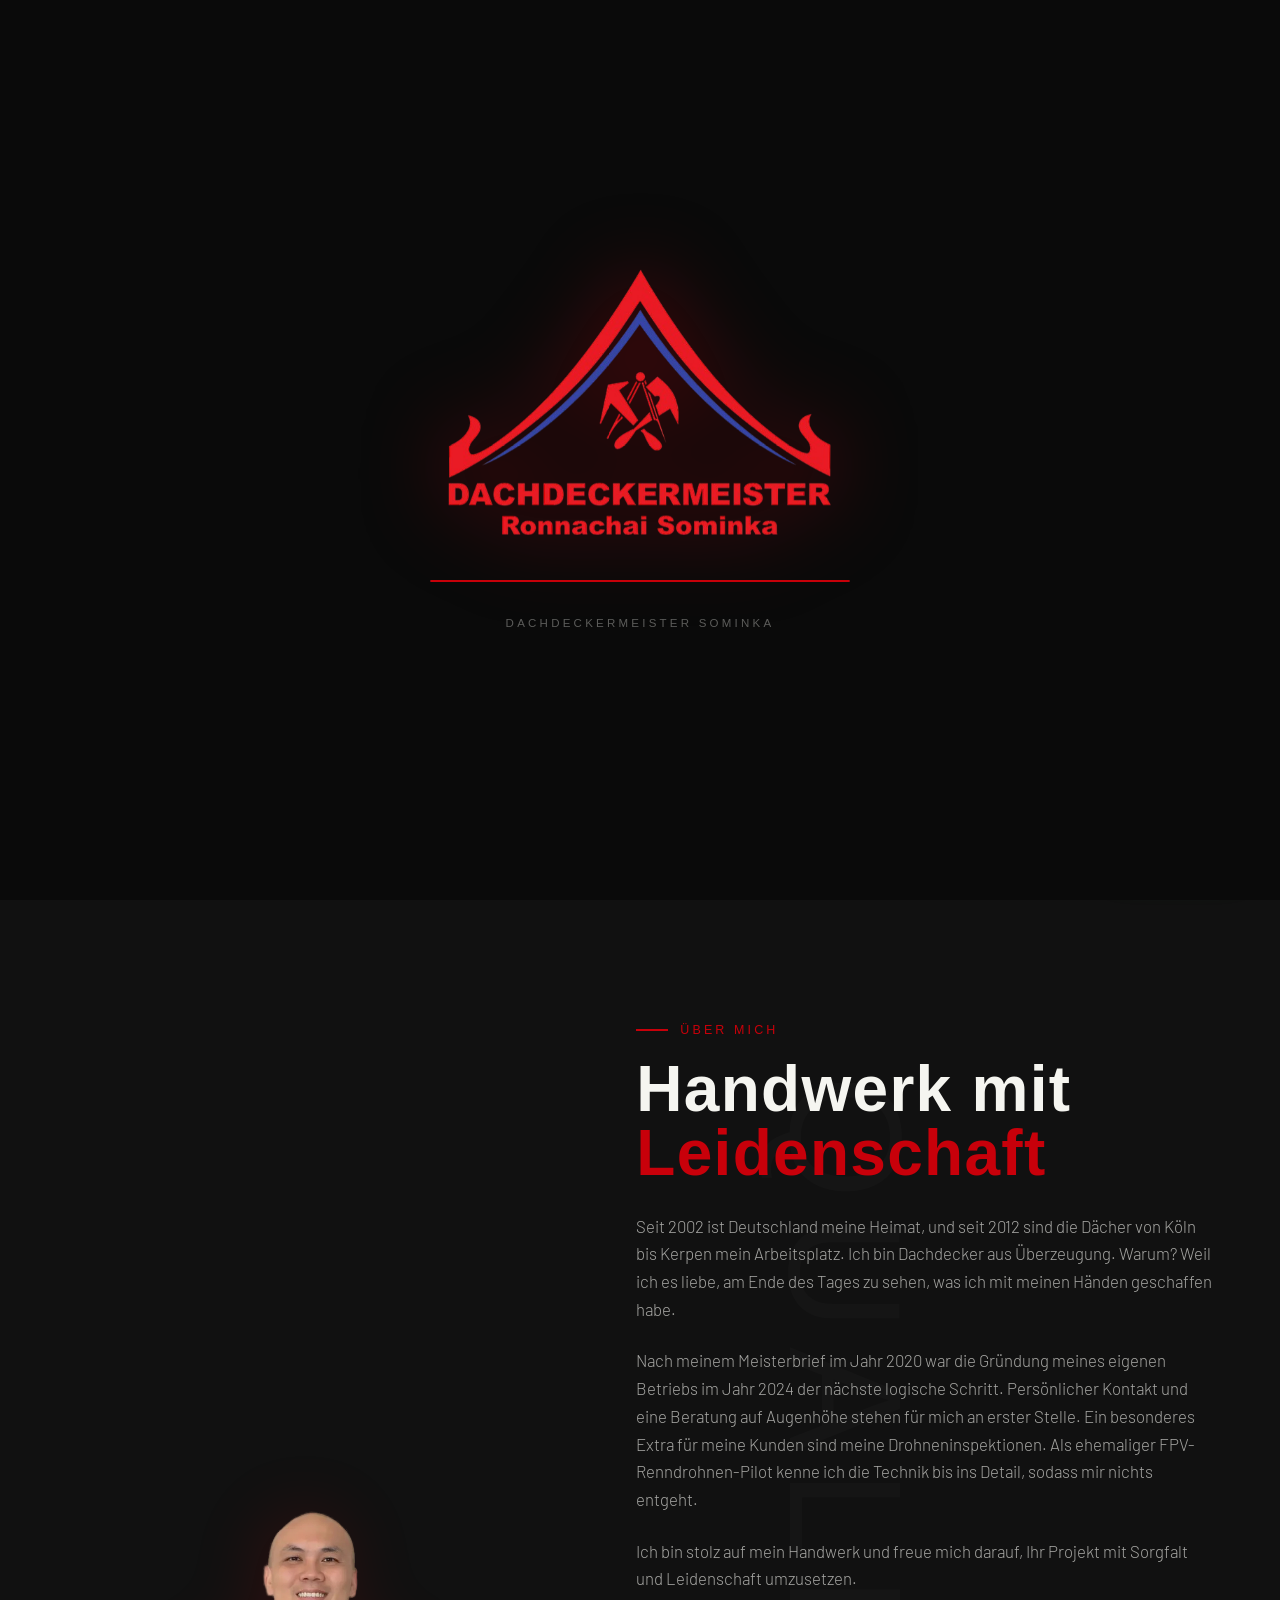
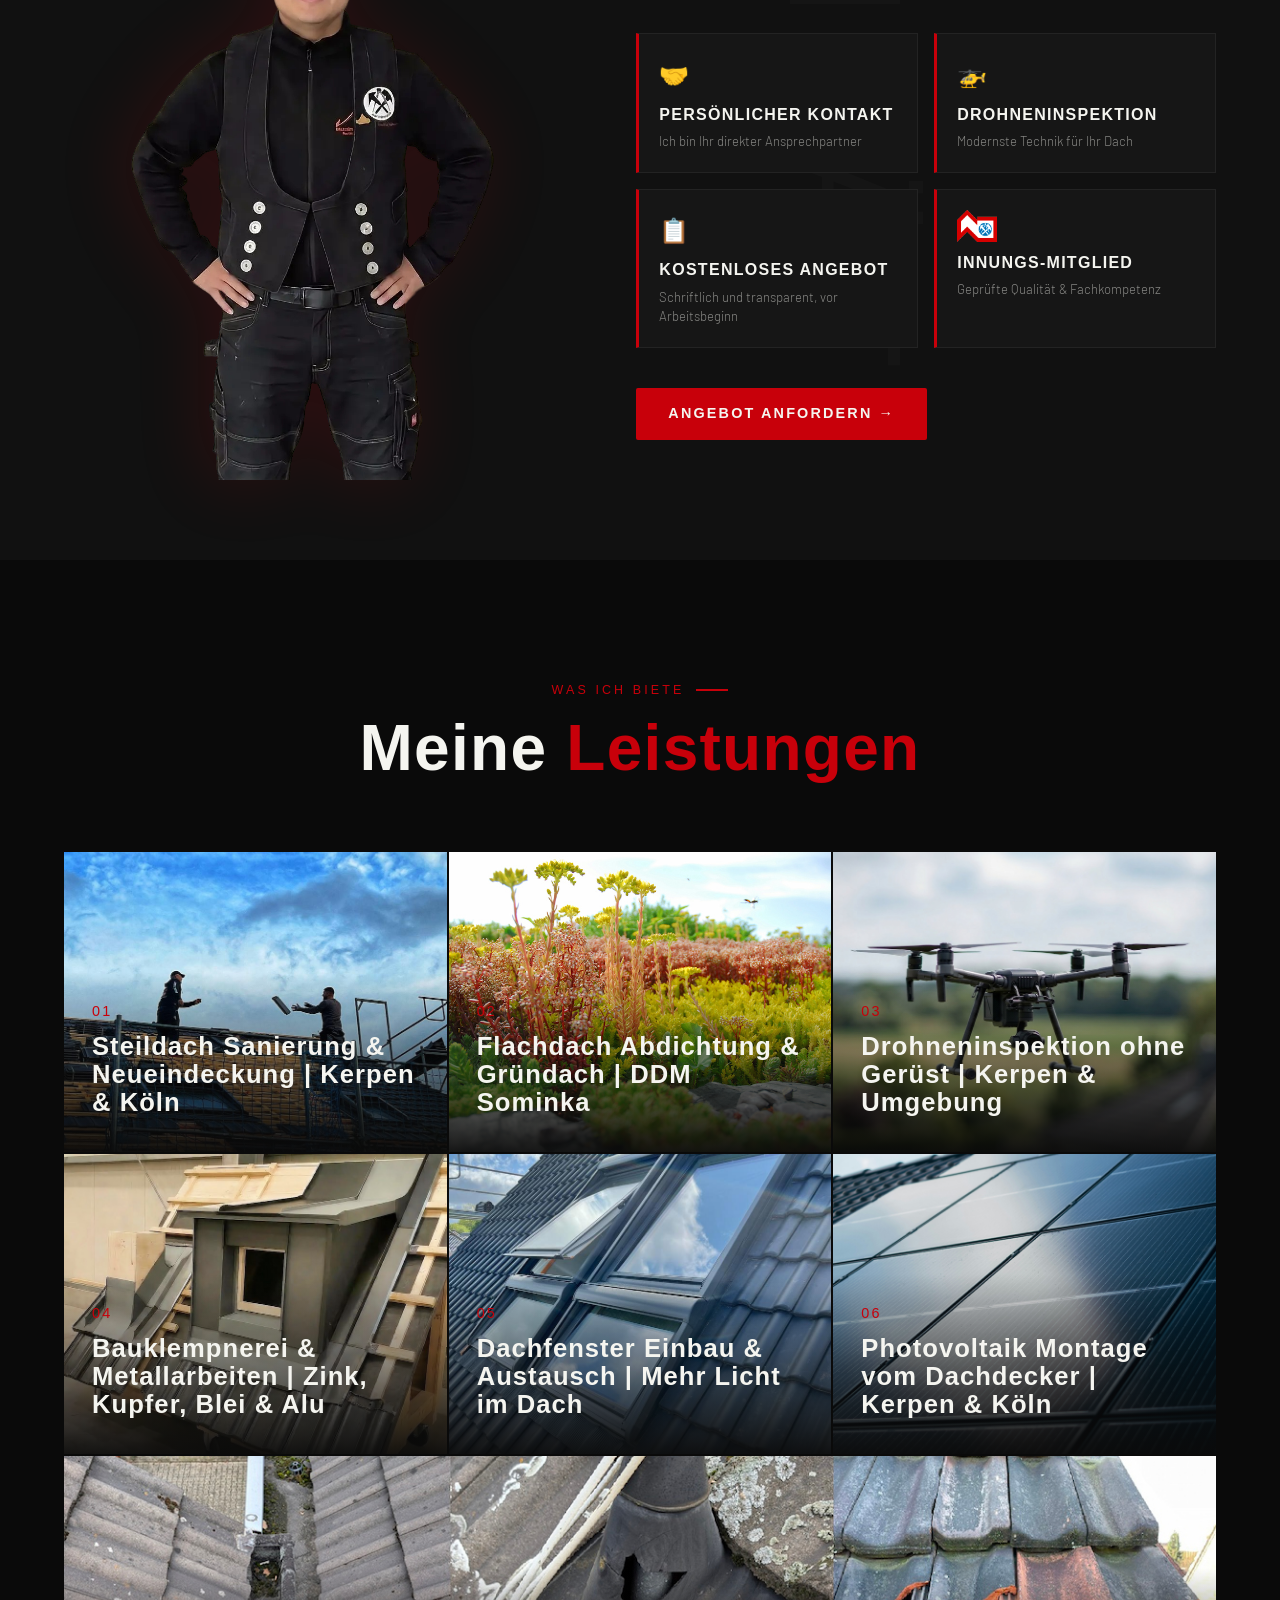
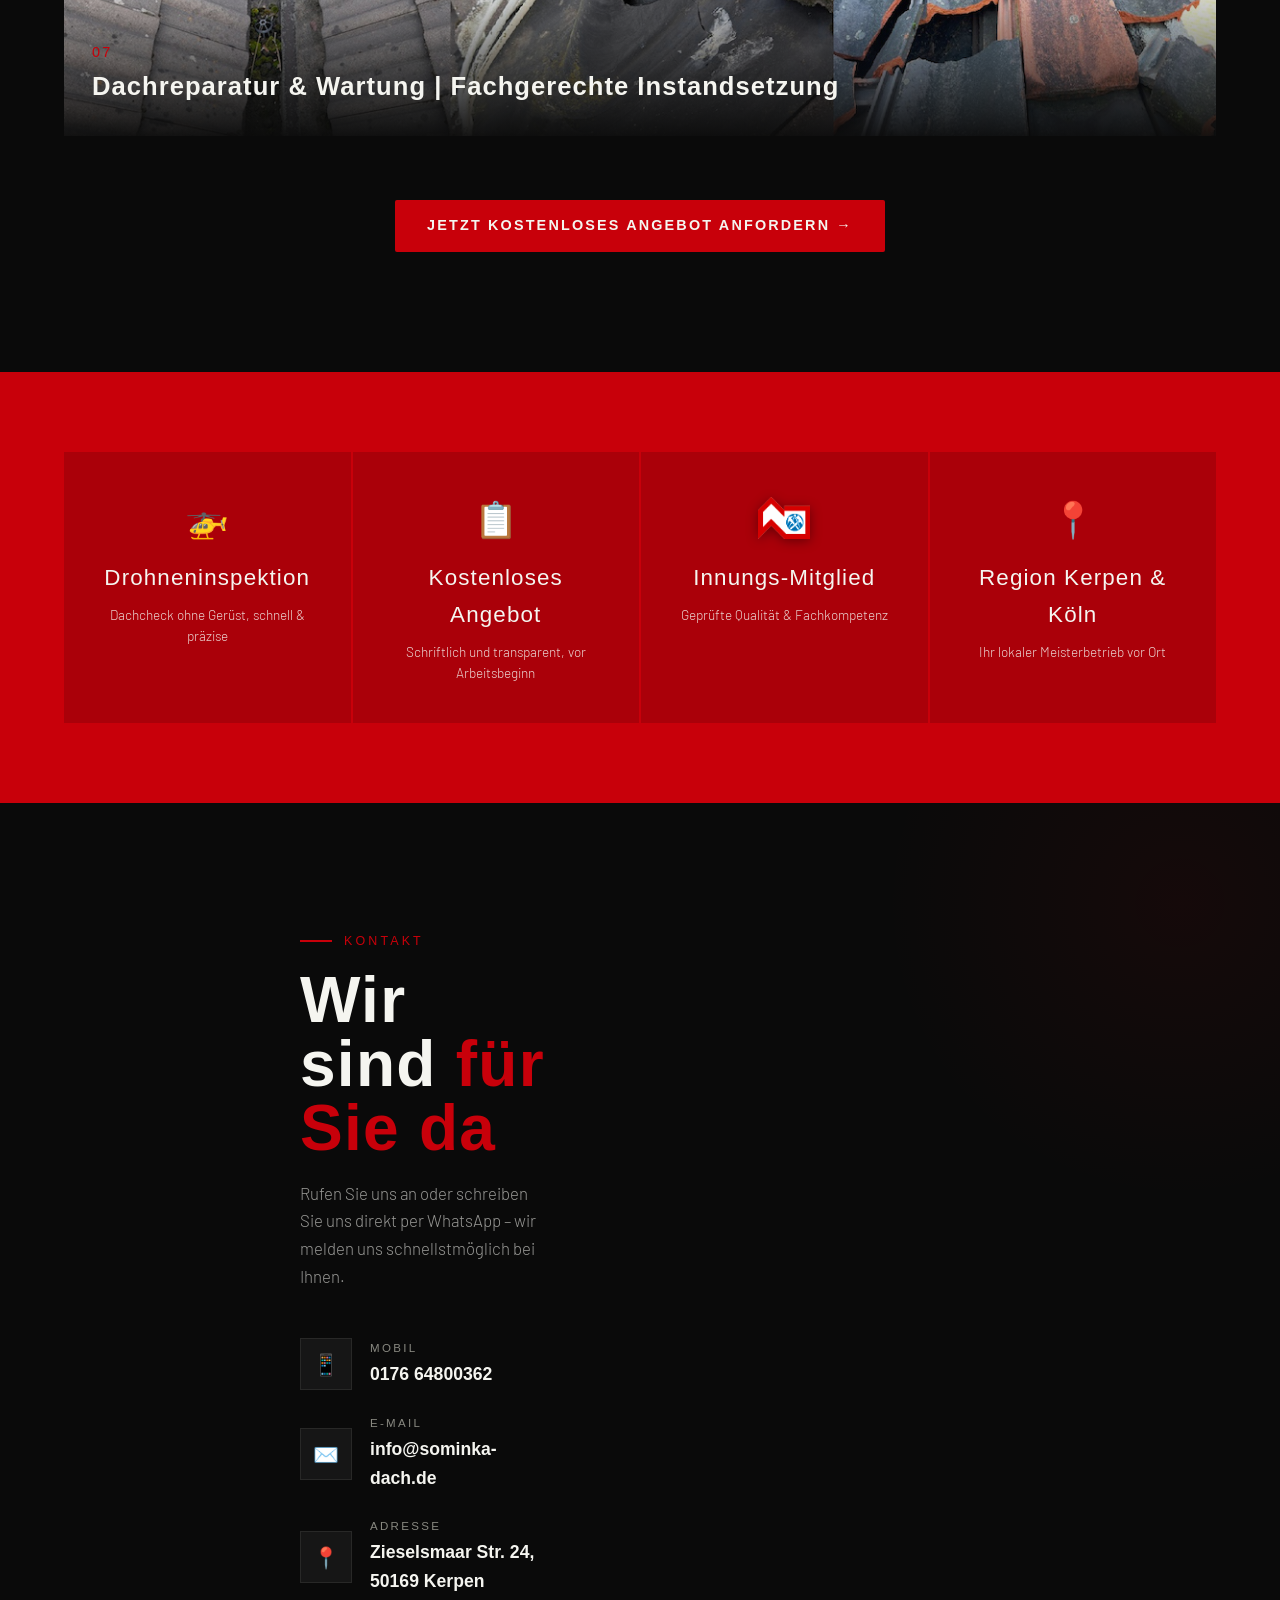
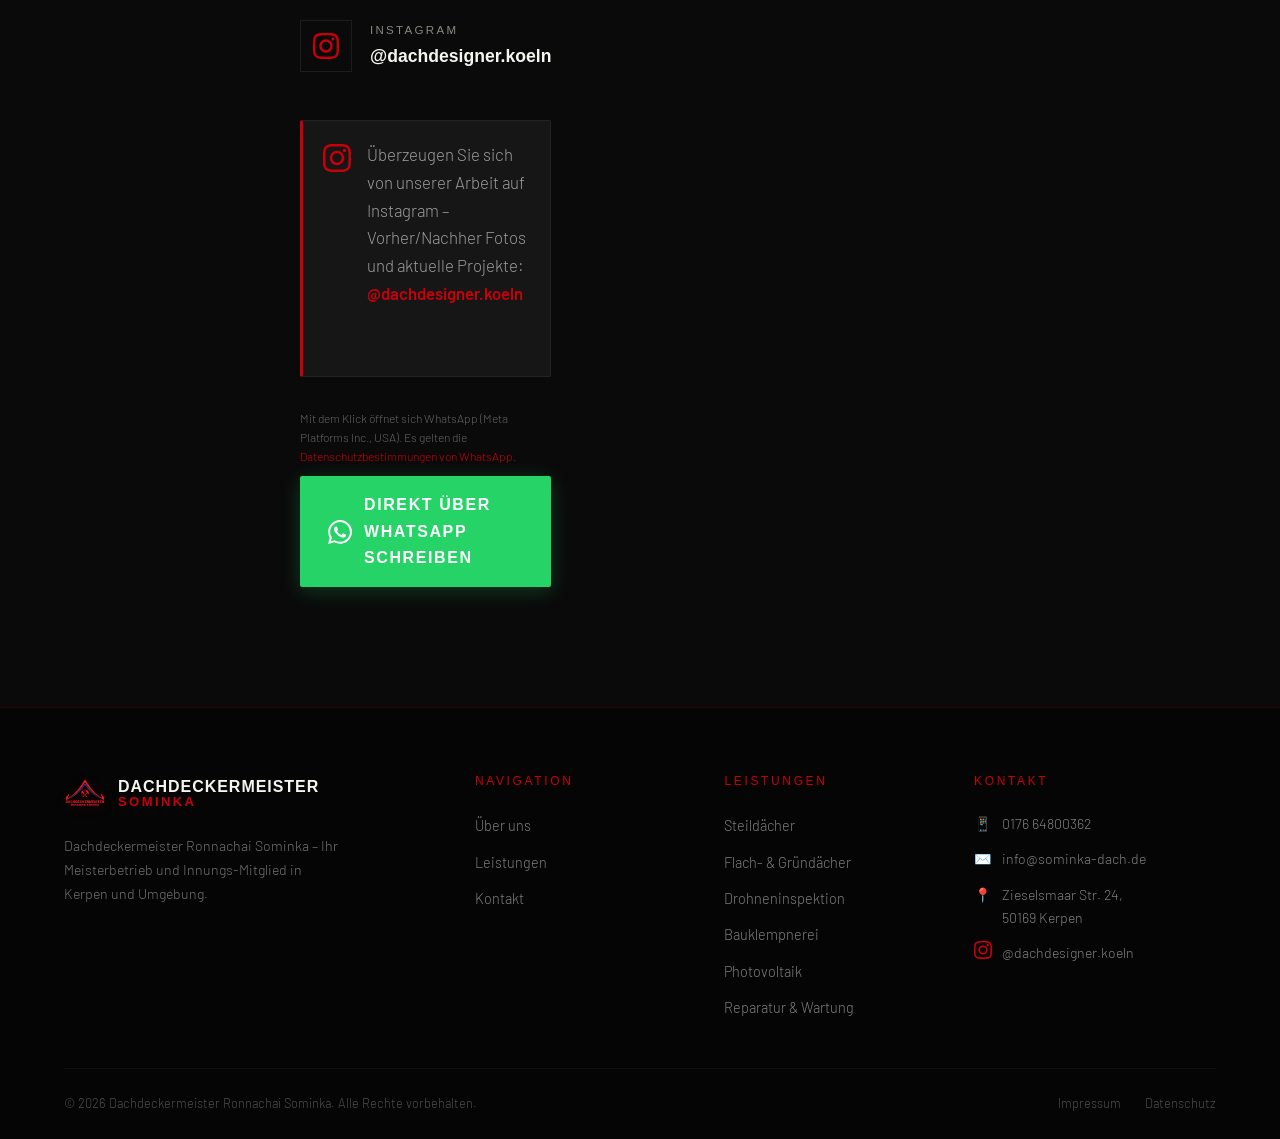
==== commit 3390a523: "Update index.html" ====
--- a/index.html
+++ b/index.html
@@ -185,8 +185,8 @@
         </div>
         <div class="service-card-overlay">
           <div class="service-card-number">01</div>
-          <h3 class="service-card-title">Steildächer</h3>
-          <p class="service-card-desc">Bei der Neueindeckung oder Sanierung Ihres Steildachs haben Sie die Wahl. Wir beraten Sie individuell zu Material und Optik – für ein Zuhause, das perfekt zu Ihnen passt.</p>
+          <h3 class="service-card-title">Steildach Sanierung & Neueindeckung | Kerpen & Köln</h3>
+          <p class="service-card-desc">Ihr Profi für Steildächer in Kerpen. Wir bieten Neueindeckung, Umdeckung und energetische Sanierung für dauerhaften Schutz und Werterhalt.</p>
         </div>
         
       </div>
@@ -198,8 +198,8 @@
         </div>
         <div class="service-card-overlay">
           <div class="service-card-number">02</div>
-          <h3 class="service-card-title">Flach- & Gründächer</h3>
-          <p class="service-card-desc">Fachgerechte Ausführung von Flachdächern und begrünten Dachflächen – nachhaltig und langlebig.</p>
+          <h3 class="service-card-title">Flachdach Abdichtung & Gründach | DDM Sominka</h3>
+          <p class="service-card-desc">Dauerhaft dichte Flachdächer in Köln & Kerpen. Wir sind Experten für Bitumen, Kunststoffabdichtungen und ökologische Gründächer. Sicher vor Wasserschäden schützen.</p>
         </div>
         
       </div>
@@ -211,8 +211,8 @@
         </div>
         <div class="service-card-overlay">
           <div class="service-card-number">03</div>
-          <h3 class="service-card-title">Drohneninspektion</h3>
-          <p class="service-card-desc">Dachcheck per Drohne – schnell, sicher, ohne Gerüst. Mit vollem Überblick und detailliertem Bericht.</p>
+          <h3 class="service-card-title">Drohneninspektion ohne Gerüst | Kerpen & Umgebung</h3>
+          <p class="service-card-desc">Dachcheck per Drohne – schnell, sicher, ohne Gerüst. Mit vollem Überblick und detailliertem BerichtSparen Sie Mehraufwand! Smarte Dachinspektion per Drohne in Köln & Kerpen. Wir finden Schwachstellen und Sturmschäden präzise und kosteneffizient.</p>
         </div>
         
       </div>
@@ -224,8 +224,8 @@
         </div>
         <div class="service-card-overlay">
           <div class="service-card-number">04</div>
-          <h3 class="service-card-title">Bauklempnerei</h3>
-          <p class="service-card-desc">Dachrinnen, Fallrohre und Blecharbeiten – zuverlässig und dauerhaft.</p>
+          <h3 class="service-card-title">Bauklempnerei & Metallarbeiten | Zink, Kupfer, Blei & Alu</h3>
+          <p class="service-card-desc">Hochwertige Metallarbeiten für Kamin, Rinne und Fassade. Individuelle Klempnerarbeiten für dauerhaften Schutz vor Korrosion und Feuchtigkeit.</p>
         </div>
         
       </div>
@@ -237,8 +237,8 @@
         </div>
         <div class="service-card-overlay">
           <div class="service-card-number">05</div>
-          <h3 class="service-card-title">Dachflächenfenster</h3>
-          <p class="service-card-desc">Einbau und Austausch von Dachflächenfenstern aller Hersteller – mehr Licht für Ihr Zuhause.</p>
+          <h3 class="service-card-title">Dachfenster Einbau & Austausch | Mehr Licht im Dach</h3>
+          <p class="service-card-desc">Professioneller Einbau von Dachflächenfenstern in Kerpen und Köln. Garantierte Dichtigkeit und saubere Anschlussarbeiten für mehr Licht, Luft und Wohnkomfort unter Ihrem Dach.</p>
         </div>
         
       </div>
@@ -250,8 +250,8 @@
         </div>
         <div class="service-card-overlay">
           <div class="service-card-number">06</div>
-          <h3 class="service-card-title">Photovoltaik</h3>
-          <p class="service-card-desc">Fachgerechte Montage von Solaranlagen auf Ihrem Dach – Energie sparen, Kosten senken.</p>
+          <h3 class="service-card-title">Photovoltaik Montage vom Dachdecker | Kerpen & Köln</h3>
+          <p class="service-card-desc">Nachhaltige Energie ohne Risiko für Ihr Dach. Wir montieren PV-Anlagen fachgerecht auf Steil- und Flachdächern.</p>
         </div>
         
       </div>
@@ -263,8 +263,8 @@
         </div>
         <div class="service-card-overlay">
           <div class="service-card-number">07</div>
-          <h3 class="service-card-title">Reparatur & Wartung</h3>
-          <p class="service-card-desc">Schnelle Hilfe bei Sturmschäden, undichten Stellen und regelmäßige Dachwartung. Wir sind für Sie da, wenn es darauf ankommt.</p>
+          <h3 class="service-card-title">Dachreparatur & Wartung | Fachgerechte Instandsetzung</h3>
+          <p class="service-card-desc">Wir beheben Sturmschäden und undichte Stellen fachgerecht in Kerpen & Köln. Regelmäßige Dachwartung verhindert Mehraufwand und sichert den Wert Ihrer Immobilie.</p>
         </div>
         
       </div>
